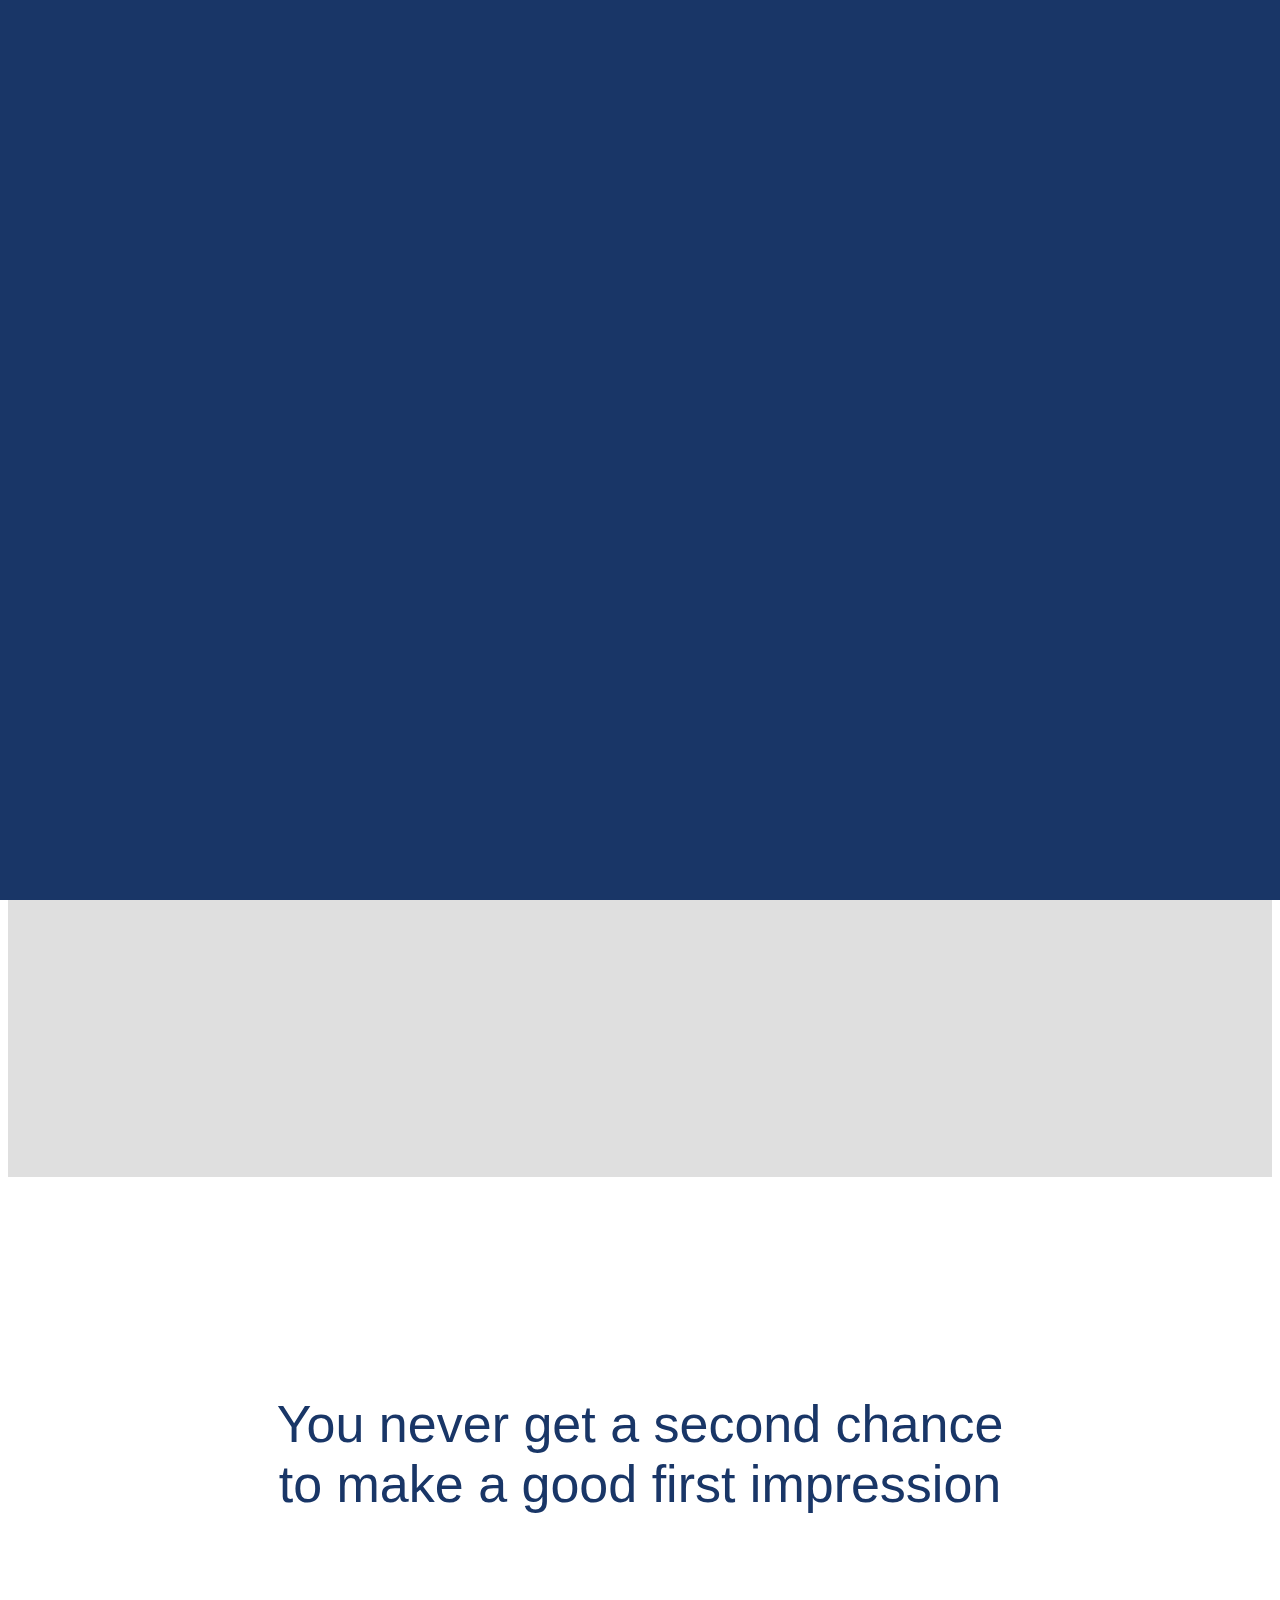
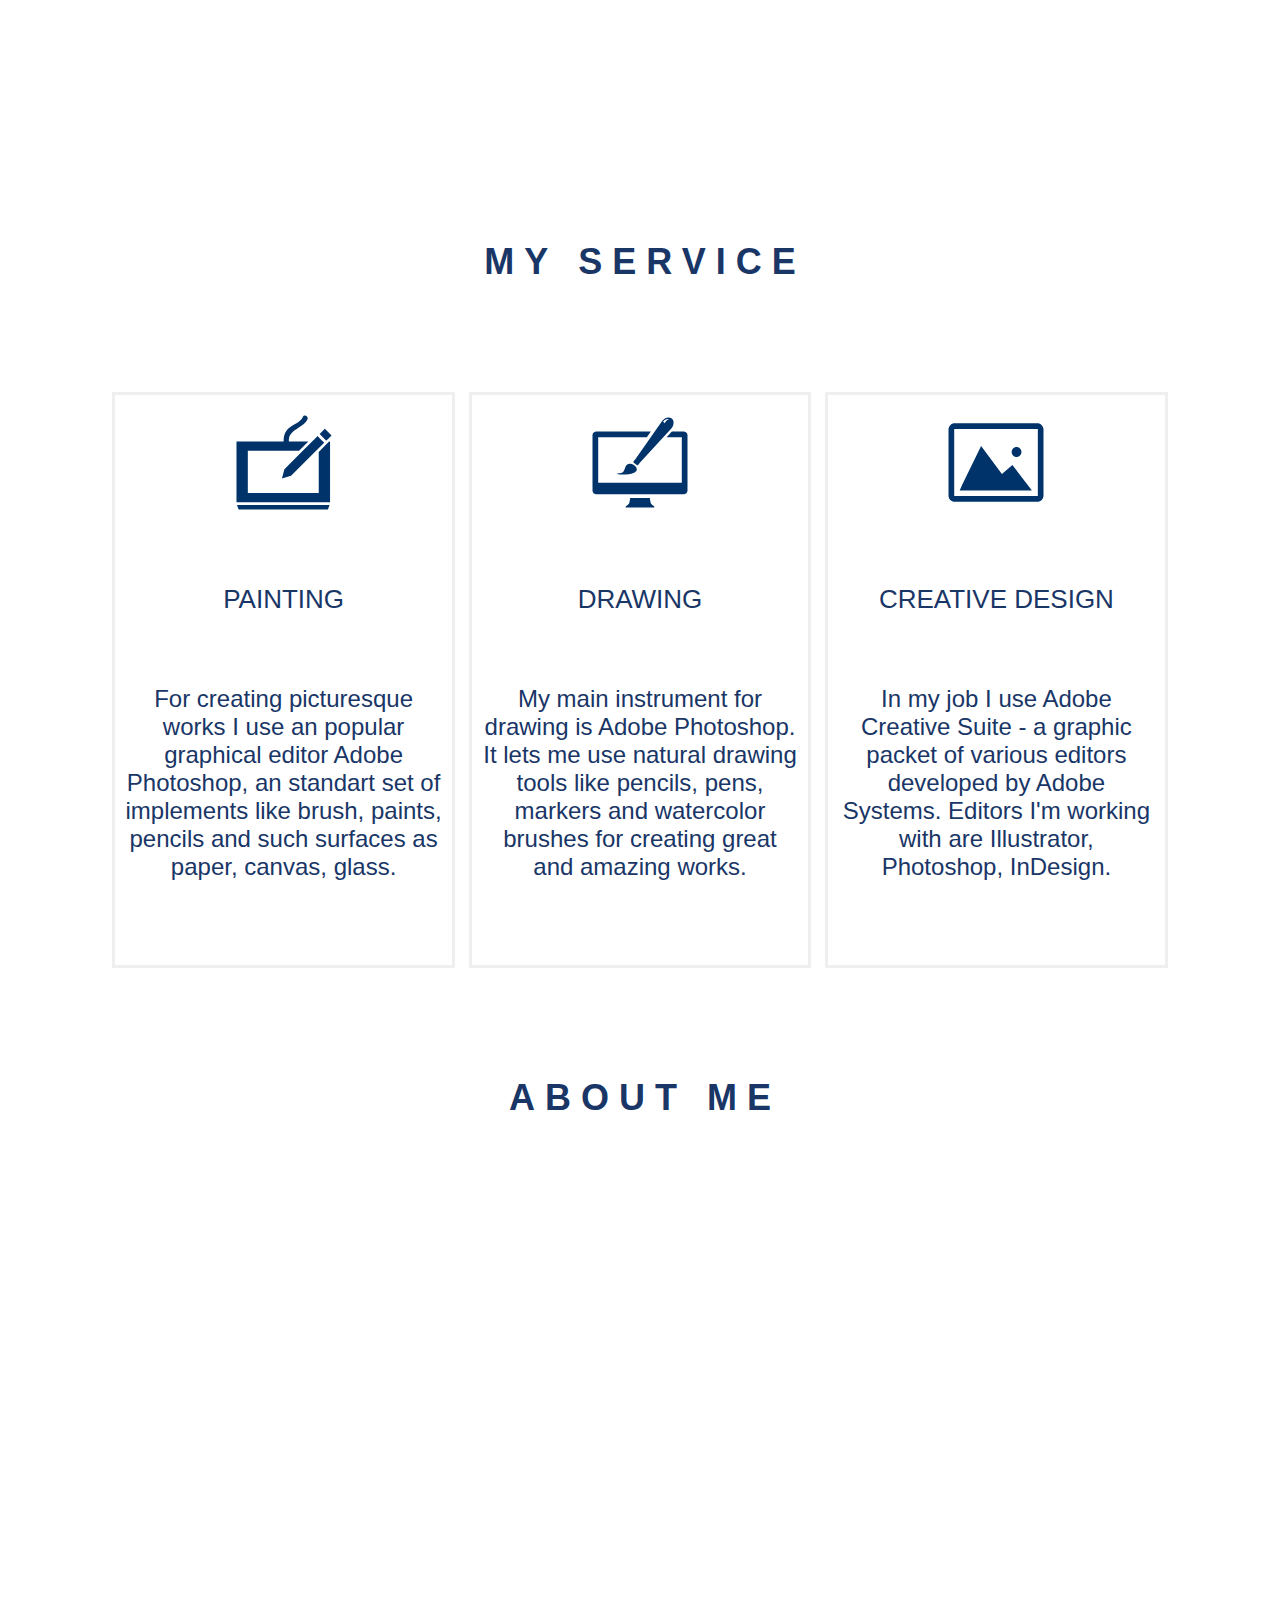
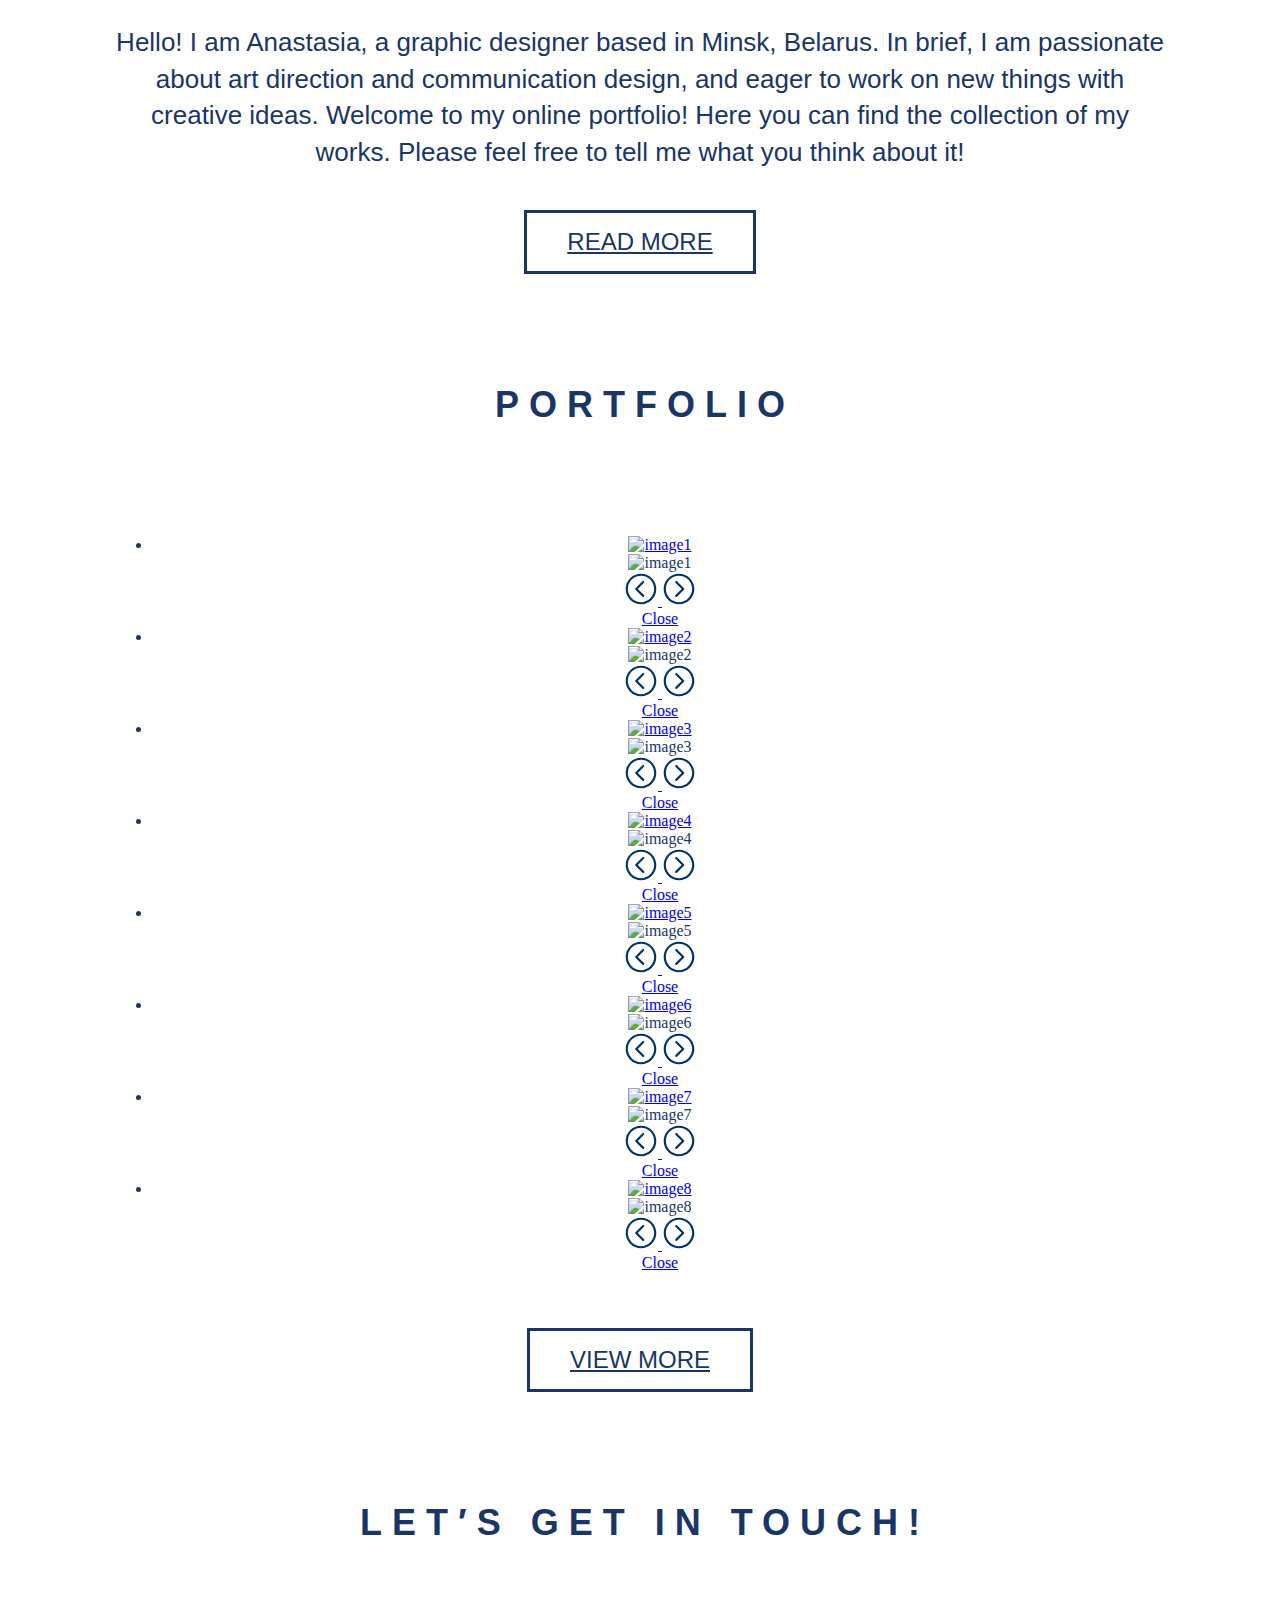
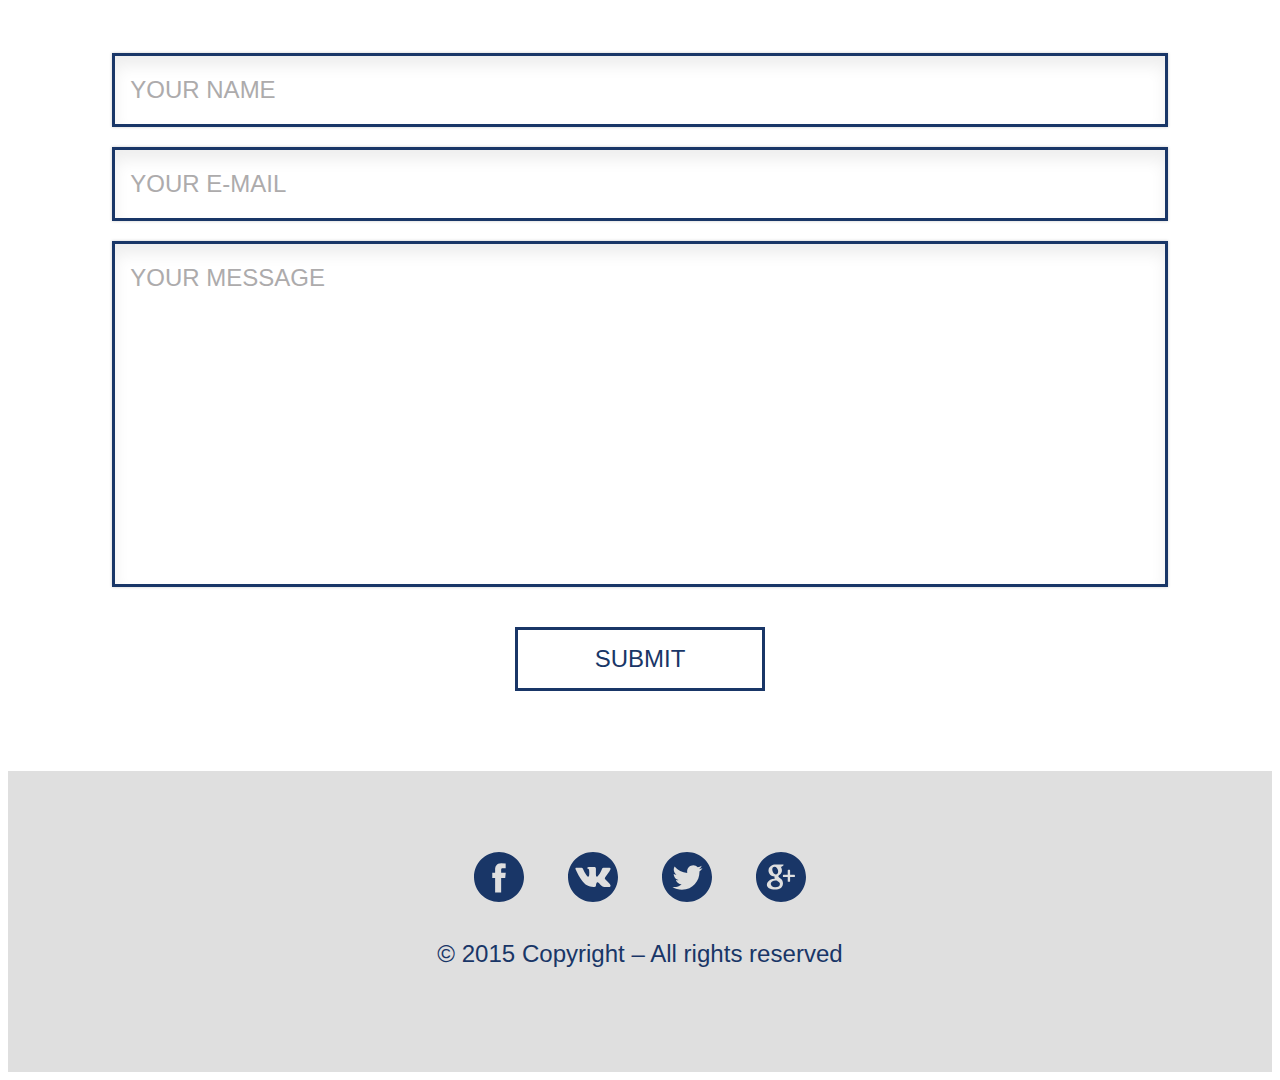
==== index.html @ 8aff6432 "Last changes" ====
<!DOCTYPE html>
<html class="no-js" lang="en">
<head>
	<title>Nastyrtia</title>
	<meta charset = "utf-8">
	<meta name="viewport" content="width=device-width, height=device-height, target-densitydpi=device-dpi, initial-scale=1">
	<meta name="HandheldFriendly" content="True">
	<meta name="format-detection" content="telephone=no" >
	<meta name="format-detection" content="address=no" >
    <meta http-equiv="X-UA-Compatible" content="IE=edge">

	<link href="css/reset.css" rel="stylesheet" >
	<link href="css/style_common.css" rel="stylesheet" >
    <link href="css/style_portfolio.css" rel="stylesheet" >
    <link href="css/style_content.css" rel="stylesheet" >

    <script src="js/jquery-1.11.3.min.js"></script>
    <script src="js/fixed-menu.js"></script>

    <style>
    @-moz-document url-prefix()
    {
        .container{
            width:95%;
        }
    }
  </style>  
</head>
<body>
<nav id="slide-menu">
    <div>
        <ul>
            <li class="icon-close">
                <svg version="1.1" xmlns="http://www.w3.org/2000/svg" xmlns:xlink="http://www.w3.org/1999/xlink" x="0px" y="0px"
                width="30px" height="30px" viewBox="0 0 612 612" style="enable-background:new 0 0 612 612;" xml:space="preserve">
                <style>
                    #close-svg {
                        fill: #193667;
                    }
                </style>
                <polygon id="close-svg" points="612,36.004 576.521,0.603 306,270.608 35.478,0.603 0,36.004 270.522,306.011 0,575.997 35.478,611.397 
                    306,341.411 576.521,611.397 612,575.997 341.459,306.011             "/>
                </svg>
            </li>
            <li>
                <a href="index.html" title="Home"><span class="number">01</span><span>HOME</span></a>
            </li>
            <li>
                <a href="about.html" title="About"><span class="number">02</span><span>ABOUT</span></a>
            </li>
            <li>
                <a href="2D.html#2d" title="Portfolio"><span class="number">03</span><span>PORTFOLIO</span></a>
            </li>
            <li>
                <a href="contact.html" title="Contact"><span class="number">04</span><span>CONTACTS</span></a>
            </li>
        </ul>
    </div>
</nav>
<div class="wrapper">
    <header class="main-header">
        <div class="container">
            <div class="menu-trigger">
                <svg version="1.1" xmlns="http://www.w3.org/2000/svg" xmlns:xlink="http://www.w3.org/1999/xlink" x="0px" y="0px"
                width="42px" height="30px" viewBox="0 0 459 459" style="enable-background:new 0 0 459 459;" xml:space="preserve">
                <style>
                    #menu-trigger {
                        fill: #193667;
                        -moz-transition: fill 0.3s ease;
                        -o-transition: fill 0.3s ease;
                        -webkit-transition: fill 0.3s ease;
                        transition: fill 0.3s ease;
                    }
                </style>
                <path id="menu-trigger" d="M0,382.5h459v-51H0V382.5z M0,255h459v-51H0V255z M0,76.5v51h459v-51H0z"/>
                </svg>
            </div>
            <p class="logo-size" title="Main Page">Nastyrtia</p>
            <nav class="clearfix">
                <ul class="menu clearfix">
                    <li><a href="index.html" title="Home">HOME</a></li>
                    <li><a href="about.html" title="About">ABOUT</a></li>
                    <li><a href="2D.html#2d" title="Portfolio">PORTFOLIO</a></li>
                    <li><a href="contact.html" title="Contact">CONTACTS</a></li>
                </ul>
            </nav>  
        </div> 
    </header> 

    <section>
        <div class="title">
            <div class="container">
                <h1>Welcome to Portfolio</h1>
                <p class="logo-text-size">I'm Anastasia, professional designer and painter</p>
            </div>
        </div>
    </section>

    <section class="note">
      <div class="container">
        <p>You never get a second chance<br>to make a good first impression</p>
      </div>
    </section>

    <section class="good-at">
       <div class="container">
			<div class="line-title">
                <h2 class="name-title">&nbsp;MY&nbsp;SERVICE&nbsp;</h2>
			</div>
            <div class="skills">
                <div>
                   <svg version="1.1" xmlns="http://www.w3.org/2000/svg" xmlns:xlink="http://www.w3.org/1999/xlink" x="0px" y="0px"
                     width="100px" height="95px" viewBox="0 0 550.002 550.001" style="enable-background:new 0 0 550.002 550.001;"
                     xml:space="preserve">
                        <polygon points="538.561,520.765 3.06,520.765 12.24,546.776 529.381,546.776         "/>
                        <path d="M0,505.465h541.619V153.566h-5.324l-5.461,5.462l-10.82,10.82l0,0l-1.48,1.481l-42.432,42.43v237.856H65.518V207.413
                            h296.658l53.846-53.847H303.543c-0.344-2.647-0.496-5.181-0.545-7.65c-0.049-2.65,0.09-5.187,0.355-7.65
                            c5.816-53.657,83.859-64.499,107.23-111.788c8.713-17.625-17.678-33.137-26.422-15.444c-15.605,31.576-54.566,42.479-80.24,64.153
                            c-18.871,15.934-28.908,39.122-30.731,63.079c-0.193,2.546-0.288,5.095-0.294,7.65c-0.009,2.552,0.067,5.104,0.245,7.65H0V505.465
                            z"/>
                        <polygon points="262.817,366.909 315.945,352.279 460.812,207.413 507.715,160.509 500.77,153.566 493.119,145.916 
                            485.469,138.266 469.215,122.011 452.959,138.266 445.311,145.916 437.66,153.566 383.812,207.413 277.447,313.781      "/>
                        <polygon points="511.5,79.725 481.516,109.71 510.068,138.266 517.719,145.916 520.014,148.211 522.309,145.916 529.959,138.266 
                            550.002,118.226         "/>
                    </svg>
                    <h4 class="skill-name">Painting</h4>
                    <p class="skill-desc">For creating picturesque works I use an popular graphical editor Adobe Photoshop, an standart set of implements like brush, paints, pencils and such surfaces as paper, canvas, glass.</p>
                </div>
               <div>
                    <svg version="1.1" xmlns="http://www.w3.org/2000/svg" xmlns:xlink="http://www.w3.org/1999/xlink" x="0px" y="0px"
                         width="100px" height="95px" viewBox="0 0 100 100" style="enable-background:new 0 0 100 100;" xml:space="preserve">
                        <path d="M62.924,94.729c-1.732-1.274-1.918-3.188-1.918-3.188l-0.65-4.155H39.642l-0.652,4.152c0,0-0.181,1.916-1.914,3.19
                            c-1.732,1.274-3.099,2.368-1.732,2.554c1.317,0.178,13.74,0.016,14.656,0c0.918,0.016,13.338,0.178,14.654,0
                            C66.02,97.098,64.652,96.006,62.924,94.729z"/>
                        <path d="M26.666,61.538c5.534-0.043,6.223-1.377,8.027-6.933c3.327-8.768,18.309,2.296,9.024,6.136
                                C34.432,64.583,21.132,61.581,26.666,61.538z"/>
                        <path d="M83.41,3.756c-2.688-2.164-7.135-1.098-9.938,2.38L45.082,46.472c-2.803,3.477-2.789,2.813-0.104,4.975
                                c2.685,2.164,2.038,2.319,4.841-1.158l33.376-36.317C85.998,10.492,86.096,5.919,83.41,3.756z M76.109,8.584
                                c0,0-0.416-0.483-1.799-1.589c2.074-3.387,6.15-2.766,6.15-2.766C76.596,6.511,76.109,8.584,76.109,8.584z"/>
                        <path d="M96,17.386H83.516l-5.515,6h16v48h-88v-48h51.19l4.227-6H4c-2.209,0-4,1.791-4,4v58c0,2.209,1.791,4,4,4h92
                            c2.209,0,4-1.791,4-4v-58C100,19.177,98.209,17.386,96,17.386z"/>
                    </svg>
                    <h4 class="skill-name">Drawing</h4>
                    <p class="skill-desc">My main instrument for drawing is Adobe Photoshop. It lets me use natural drawing tools like pencils, pens, markers and watercolor brushes for creating great and amazing works.<p>
               </div>
               <div>
                    <svg version="1.1" xmlns="http://www.w3.org/2000/svg" xmlns:xlink="http://www.w3.org/1999/xlink" x="0px" y="0px"
                     width="100px" height="95px" viewBox="0 0 612 612" style="enable-background:new 0 0 612 612;" xml:space="preserve">
                        <path d="M600.388,65.515c-7.707-7.883-16.913-11.945-28.193-11.945H40.138c-11.28,0-20.819,4.062-28.533,11.945
                                C4.062,73.221,0,82.76,0,93.708v424.584c0,10.948,3.892,20.649,11.605,28.526c7.551,7.713,17.252,11.612,28.533,11.612h532.056
                                c11.28,0,20.649-3.899,28.193-11.612C608.101,538.941,612,529.24,612,518.292V93.708C612,82.76,607.938,73.221,600.388,65.515z
                                 M575.514,518.292c0,2.321-0.998,3.319-3.319,3.319H40.138c-2.328,0-3.319-0.998-3.319-3.319V93.708
                                c0-2.321,0.991-3.319,3.319-3.319h532.056c2.321,0,3.319,0.998,3.319,3.319V518.292L575.514,518.292z"/>
                        <path d="M438.187,269.842c17.578,0,31.844-14.592,31.844-32.177c0-16.913-14.266-31.179-31.844-31.179
                                c-16.92,0-31.18,14.266-31.18,31.179C407.007,255.25,421.267,269.842,438.187,269.842z"/>
                        <polygon points="344.309,380.3 209.968,199.855 88.23,448.964 71.982,485.79 537.363,485.79 411.649,321.926       "/>
                    </svg>
                    <h4 class="skill-name">creative design</h4>
                    <p class="skill-desc">In my job I use Adobe Creative Suite - a graphic packet of various editors developed by Adobe Systems. Editors I'm working with are Illustrator, Photoshop, InDesign.<p>
               </div>
            </div>
        </div>
    </section>

    <section class="about-me">
        <div class="container">
						<div class="line-title">
            	           <h2 class="name-title">&nbsp;ABOUT&nbsp;ME&nbsp;</h2>
						</div>
            <div class="circle-image"></div>
            <p>
                Hello! I am Anastasia, a graphic designer based in Minsk, Belarus. In brief, I am passionate about art direction and communication design, and eager to work on new things with creative ideas. Welcome to my online portfolio! Here you can find the collection of my works. Please feel free to tell me what you think about it! 
            </p>
           <a href="about.html" title="Read More" class="btn">READ MORE</a>
        </div>
    </section>

    <section class="portfolio" id="page">
        <div class="container">
					<div class="line-title">
                        <h2 class="name-title">Portfolio</h2>
					</div>
        <section>
                <ul class="lb-album">
                    <li>
                        <a href="#image-1" title="image1">
                            <img src="img/portfolio/drawing/thumb/1.jpg" alt="image1" title="image1">
                            <span></span>
                        </a>
                        <div class="lb-overlay" id="image-1">
                            <img src="img/superbox/drawing/full/1.jpg" alt="image1" title="image1" />
                            <div>
                                <a href="#image-8" title="Prev" class="lb-prev">   
                                    <svg xmlns="http://www.w3.org/2000/svg" xmlns:xlink="http://www.w3.org/1999/xlink" version="1.1" viewBox="0 0 129 129" enable-background="new 0 0 129 129" width="34px" height="34px">
                                        <path d="m64.5,122.6c32,0 58.1-26 58.1-58.1s-26-58-58.1-58-58,26-58,58 26,58.1 58,58.1zm0-108c27.5,5.32907e-15 49.9,22.4 49.9,49.9s-22.4,49.9-49.9,49.9-49.9-22.4-49.9-49.9 22.4-49.9 49.9-49.9z" fill="#003369"/>
                                        <path d="m70,93.5c0.8,0.8 1.8,1.2 2.9,1.2 1,0 2.1-0.4 2.9-1.2 1.6-1.6 1.6-4.2 0-5.8l-23.5-23.5 23.5-23.5c1.6-1.6 1.6-4.2 0-5.8s-4.2-1.6-5.8,0l-26.4,26.4c-0.8,0.8-1.2,1.8-1.2,2.9s0.4,2.1 1.2,2.9l26.4,26.4z" fill="#003369"/>
                                    </svg>
                                </a>
                                <a href="#image-2" title="Next" class="lb-next">                                  
                                    <svg xmlns="http://www.w3.org/2000/svg" xmlns:xlink="http://www.w3.org/1999/xlink" version="1.1" viewBox="0 0 129 129" enable-background="new 0 0 129 129" width="34px" height="34px">
                                        <path d="M64.5,122.6c32,0,58.1-26,58.1-58.1S96.5,6.4,64.5,6.4S6.4,32.5,6.4,64.5S32.5,122.6,64.5,122.6z M64.5,14.6    c27.5,0,49.9,22.4,49.9,49.9S92,114.4,64.5,114.4S14.6,92,14.6,64.5S37,14.6,64.5,14.6z" fill="#003369"/>
                                        <path d="m51.1,93.5c0.8,0.8 1.8,1.2 2.9,1.2 1,0 2.1-0.4 2.9-1.2l26.4-26.4c0.8-0.8 1.2-1.8 1.2-2.9 0-1.1-0.4-2.1-1.2-2.9l-26.4-26.4c-1.6-1.6-4.2-1.6-5.8,0-1.6,1.6-1.6,4.2 0,5.8l23.5,23.5-23.5,23.5c-1.6,1.6-1.6,4.2 0,5.8z" fill="#003369"/>
                                    </svg>
                                </a>
                            </div>
                            <a href="#page" title="Close" class="lb-close">Close</a>
                        </div>
                    </li>
                    <li>
                        <a href="#image-2" title="image2">
                            <img src="img/portfolio/2d/thumb/1.jpg" alt="image2" title="image2">
							<span></span>
                        </a>
                        <div class="lb-overlay" id="image-2">
                            <img src="img/superbox/2d/superbox-full/9.jpg" alt="image2" title="image2"/>
                            <div>
                                <a href="#image-1" title="Prev" class="lb-prev">
                                    <svg xmlns="http://www.w3.org/2000/svg" xmlns:xlink="http://www.w3.org/1999/xlink" version="1.1" viewBox="0 0 129 129" enable-background="new 0 0 129 129" width="34px" height="34px">
                                        <path d="m64.5,122.6c32,0 58.1-26 58.1-58.1s-26-58-58.1-58-58,26-58,58 26,58.1 58,58.1zm0-108c27.5,5.32907e-15 49.9,22.4 49.9,49.9s-22.4,49.9-49.9,49.9-49.9-22.4-49.9-49.9 22.4-49.9 49.9-49.9z" fill="#003369"/>
                                        <path d="m70,93.5c0.8,0.8 1.8,1.2 2.9,1.2 1,0 2.1-0.4 2.9-1.2 1.6-1.6 1.6-4.2 0-5.8l-23.5-23.5 23.5-23.5c1.6-1.6 1.6-4.2 0-5.8s-4.2-1.6-5.8,0l-26.4,26.4c-0.8,0.8-1.2,1.8-1.2,2.9s0.4,2.1 1.2,2.9l26.4,26.4z" fill="#003369"/>
                                    </svg>
                                </a>
                                <a href="#image-3" title="Next" class="lb-next">
                                    <svg xmlns="http://www.w3.org/2000/svg" xmlns:xlink="http://www.w3.org/1999/xlink" version="1.1" viewBox="0 0 129 129" enable-background="new 0 0 129 129" width="34px" height="34px">
                                        <path d="M64.5,122.6c32,0,58.1-26,58.1-58.1S96.5,6.4,64.5,6.4S6.4,32.5,6.4,64.5S32.5,122.6,64.5,122.6z M64.5,14.6    c27.5,0,49.9,22.4,49.9,49.9S92,114.4,64.5,114.4S14.6,92,14.6,64.5S37,14.6,64.5,14.6z" fill="#003369"/>
                                        <path d="m51.1,93.5c0.8,0.8 1.8,1.2 2.9,1.2 1,0 2.1-0.4 2.9-1.2l26.4-26.4c0.8-0.8 1.2-1.8 1.2-2.9 0-1.1-0.4-2.1-1.2-2.9l-26.4-26.4c-1.6-1.6-4.2-1.6-5.8,0-1.6,1.6-1.6,4.2 0,5.8l23.5,23.5-23.5,23.5c-1.6,1.6-1.6,4.2 0,5.8z" fill="#003369"/>
                                    </svg>
                                </a>
                            </div>
                            <a href="#page" title="Close" class="lb-close">Close</a>
                        </div>
                    </li>
                    <li>
                        <a href="#image-3" title="image3">
                            <img src="img/portfolio/drawing/thumb/2.jpg" alt="image3" title="image3">
							<span></span>
                        </a>
                        <div class="lb-overlay" id="image-3">
                            <img src="img/superbox/drawing/full/2.jpg" alt="image3" title="image3"/>
                            <div>
                                <a href="#image-2" title="Prev" class="lb-prev">
                                    <svg xmlns="http://www.w3.org/2000/svg" xmlns:xlink="http://www.w3.org/1999/xlink" version="1.1" viewBox="0 0 129 129" enable-background="new 0 0 129 129" width="34px" height="34px">
                                        <path d="m64.5,122.6c32,0 58.1-26 58.1-58.1s-26-58-58.1-58-58,26-58,58 26,58.1 58,58.1zm0-108c27.5,5.32907e-15 49.9,22.4 49.9,49.9s-22.4,49.9-49.9,49.9-49.9-22.4-49.9-49.9 22.4-49.9 49.9-49.9z" fill="#003369"/>
                                        <path d="m70,93.5c0.8,0.8 1.8,1.2 2.9,1.2 1,0 2.1-0.4 2.9-1.2 1.6-1.6 1.6-4.2 0-5.8l-23.5-23.5 23.5-23.5c1.6-1.6 1.6-4.2 0-5.8s-4.2-1.6-5.8,0l-26.4,26.4c-0.8,0.8-1.2,1.8-1.2,2.9s0.4,2.1 1.2,2.9l26.4,26.4z" fill="#003369"/>
                                    </svg>
                                </a>
                                <a href="#image-4" title="Next" class="lb-next">
                                    <svg xmlns="http://www.w3.org/2000/svg" xmlns:xlink="http://www.w3.org/1999/xlink" version="1.1" viewBox="0 0 129 129" enable-background="new 0 0 129 129" width="34px" height="34px">
                                        <path d="M64.5,122.6c32,0,58.1-26,58.1-58.1S96.5,6.4,64.5,6.4S6.4,32.5,6.4,64.5S32.5,122.6,64.5,122.6z M64.5,14.6    c27.5,0,49.9,22.4,49.9,49.9S92,114.4,64.5,114.4S14.6,92,14.6,64.5S37,14.6,64.5,14.6z" fill="#003369"/>
                                        <path d="m51.1,93.5c0.8,0.8 1.8,1.2 2.9,1.2 1,0 2.1-0.4 2.9-1.2l26.4-26.4c0.8-0.8 1.2-1.8 1.2-2.9 0-1.1-0.4-2.1-1.2-2.9l-26.4-26.4c-1.6-1.6-4.2-1.6-5.8,0-1.6,1.6-1.6,4.2 0,5.8l23.5,23.5-23.5,23.5c-1.6,1.6-1.6,4.2 0,5.8z" fill="#003369"/>
                                    </svg>
                                </a>
                            </div>
                            <a href="#page" title="Close" class="lb-close">Close</a>
                        </div>
                    </li>
                    <li>
                        <a href="#image-4" title="image4">
                            <img src="img/portfolio/3d/thumb/2.jpg" alt="image4" title="image4">
							<span></span>
                        </a>
                        <div class="lb-overlay" id="image-4">
                            <img src="img/superbox/3d/superbox-full/2.jpg" alt="image4" title="image4"/>
                            <div>
                                <a href="#image-3" title="Prev" class="lb-prev">
                                    <svg xmlns="http://www.w3.org/2000/svg" xmlns:xlink="http://www.w3.org/1999/xlink" version="1.1" viewBox="0 0 129 129" enable-background="new 0 0 129 129" width="34px" height="34px">
                                        <path d="m64.5,122.6c32,0 58.1-26 58.1-58.1s-26-58-58.1-58-58,26-58,58 26,58.1 58,58.1zm0-108c27.5,5.32907e-15 49.9,22.4 49.9,49.9s-22.4,49.9-49.9,49.9-49.9-22.4-49.9-49.9 22.4-49.9 49.9-49.9z" fill="#003369"/>
                                        <path d="m70,93.5c0.8,0.8 1.8,1.2 2.9,1.2 1,0 2.1-0.4 2.9-1.2 1.6-1.6 1.6-4.2 0-5.8l-23.5-23.5 23.5-23.5c1.6-1.6 1.6-4.2 0-5.8s-4.2-1.6-5.8,0l-26.4,26.4c-0.8,0.8-1.2,1.8-1.2,2.9s0.4,2.1 1.2,2.9l26.4,26.4z" fill="#003369"/>
                                    </svg>
                                </a>
                                <a href="#image-5" title="Next" class="lb-next">
                                    <svg xmlns="http://www.w3.org/2000/svg" xmlns:xlink="http://www.w3.org/1999/xlink" version="1.1" viewBox="0 0 129 129" enable-background="new 0 0 129 129" width="34px" height="34px">
                                        <path d="M64.5,122.6c32,0,58.1-26,58.1-58.1S96.5,6.4,64.5,6.4S6.4,32.5,6.4,64.5S32.5,122.6,64.5,122.6z M64.5,14.6    c27.5,0,49.9,22.4,49.9,49.9S92,114.4,64.5,114.4S14.6,92,14.6,64.5S37,14.6,64.5,14.6z" fill="#003369"/>
                                        <path d="m51.1,93.5c0.8,0.8 1.8,1.2 2.9,1.2 1,0 2.1-0.4 2.9-1.2l26.4-26.4c0.8-0.8 1.2-1.8 1.2-2.9 0-1.1-0.4-2.1-1.2-2.9l-26.4-26.4c-1.6-1.6-4.2-1.6-5.8,0-1.6,1.6-1.6,4.2 0,5.8l23.5,23.5-23.5,23.5c-1.6,1.6-1.6,4.2 0,5.8z" fill="#003369"/>
                                    </svg>
                                </a>
                            </div>
                            <a href="#page" title="Close" class="lb-close">Close</a>
                        </div>
                    </li>
                    <li>
                        <a href="#image-5" title="image5">
                            <img src="img/portfolio/drawing/thumb/3.jpg" alt="image5" title="image5">
							<span></span>
                        </a>
                        <div class="lb-overlay" id="image-5">
                            <img src="img/superbox/drawing/full/3.jpg" alt="image5" title="image5"/>
                            <div>
                                <a href="#image-4" title="Prev" class="lb-prev">
                                    <svg xmlns="http://www.w3.org/2000/svg" xmlns:xlink="http://www.w3.org/1999/xlink" version="1.1" viewBox="0 0 129 129" enable-background="new 0 0 129 129" width="34px" height="34px">
                                        <path d="m64.5,122.6c32,0 58.1-26 58.1-58.1s-26-58-58.1-58-58,26-58,58 26,58.1 58,58.1zm0-108c27.5,5.32907e-15 49.9,22.4 49.9,49.9s-22.4,49.9-49.9,49.9-49.9-22.4-49.9-49.9 22.4-49.9 49.9-49.9z" fill="#003369"/>
                                        <path d="m70,93.5c0.8,0.8 1.8,1.2 2.9,1.2 1,0 2.1-0.4 2.9-1.2 1.6-1.6 1.6-4.2 0-5.8l-23.5-23.5 23.5-23.5c1.6-1.6 1.6-4.2 0-5.8s-4.2-1.6-5.8,0l-26.4,26.4c-0.8,0.8-1.2,1.8-1.2,2.9s0.4,2.1 1.2,2.9l26.4,26.4z" fill="#003369"/>
                                    </svg>
                                </a>
                                <a href="#image-6" title="Next" class="lb-next">
                                    <svg xmlns="http://www.w3.org/2000/svg" xmlns:xlink="http://www.w3.org/1999/xlink" version="1.1" viewBox="0 0 129 129" enable-background="new 0 0 129 129" width="34px" height="34px">
                                        <path d="M64.5,122.6c32,0,58.1-26,58.1-58.1S96.5,6.4,64.5,6.4S6.4,32.5,6.4,64.5S32.5,122.6,64.5,122.6z M64.5,14.6    c27.5,0,49.9,22.4,49.9,49.9S92,114.4,64.5,114.4S14.6,92,14.6,64.5S37,14.6,64.5,14.6z" fill="#003369"/>
                                        <path d="m51.1,93.5c0.8,0.8 1.8,1.2 2.9,1.2 1,0 2.1-0.4 2.9-1.2l26.4-26.4c0.8-0.8 1.2-1.8 1.2-2.9 0-1.1-0.4-2.1-1.2-2.9l-26.4-26.4c-1.6-1.6-4.2-1.6-5.8,0-1.6,1.6-1.6,4.2 0,5.8l23.5,23.5-23.5,23.5c-1.6,1.6-1.6,4.2 0,5.8z" fill="#003369"/>
                                    </svg>
                                </a>
                            </div>
                            <a href="#page" title="Close" class="lb-close">Close</a>
                        </div>
                    </li>
                    <li>
                        <a href="#image-6" title="image6">
                            <img src="img/portfolio/3d/thumb/1.jpg" alt="image6" title="image6">
							<span></span>
                        </a>
                        <div class="lb-overlay" id="image-6">
                            <img src="img/superbox/3d/superbox-full/1.jpg" alt="image6" title="image6" />
                            <div>
                                <a href="#image-5" title="Prev" class="lb-prev">
                                    <svg xmlns="http://www.w3.org/2000/svg" xmlns:xlink="http://www.w3.org/1999/xlink" version="1.1" viewBox="0 0 129 129" enable-background="new 0 0 129 129" width="34px" height="34px">
                                        <path d="m64.5,122.6c32,0 58.1-26 58.1-58.1s-26-58-58.1-58-58,26-58,58 26,58.1 58,58.1zm0-108c27.5,5.32907e-15 49.9,22.4 49.9,49.9s-22.4,49.9-49.9,49.9-49.9-22.4-49.9-49.9 22.4-49.9 49.9-49.9z" fill="#003369"/>
                                        <path d="m70,93.5c0.8,0.8 1.8,1.2 2.9,1.2 1,0 2.1-0.4 2.9-1.2 1.6-1.6 1.6-4.2 0-5.8l-23.5-23.5 23.5-23.5c1.6-1.6 1.6-4.2 0-5.8s-4.2-1.6-5.8,0l-26.4,26.4c-0.8,0.8-1.2,1.8-1.2,2.9s0.4,2.1 1.2,2.9l26.4,26.4z" fill="#003369"/>
                                    </svg>
                                </a>
                                <a href="#image-7" title="Next" class="lb-next">
                                    <svg xmlns="http://www.w3.org/2000/svg" xmlns:xlink="http://www.w3.org/1999/xlink" version="1.1" viewBox="0 0 129 129" enable-background="new 0 0 129 129" width="34px" height="34px">
                                        <path d="M64.5,122.6c32,0,58.1-26,58.1-58.1S96.5,6.4,64.5,6.4S6.4,32.5,6.4,64.5S32.5,122.6,64.5,122.6z M64.5,14.6    c27.5,0,49.9,22.4,49.9,49.9S92,114.4,64.5,114.4S14.6,92,14.6,64.5S37,14.6,64.5,14.6z" fill="#003369"/>
                                        <path d="m51.1,93.5c0.8,0.8 1.8,1.2 2.9,1.2 1,0 2.1-0.4 2.9-1.2l26.4-26.4c0.8-0.8 1.2-1.8 1.2-2.9 0-1.1-0.4-2.1-1.2-2.9l-26.4-26.4c-1.6-1.6-4.2-1.6-5.8,0-1.6,1.6-1.6,4.2 0,5.8l23.5,23.5-23.5,23.5c-1.6,1.6-1.6,4.2 0,5.8z" fill="#003369"/>
                                    </svg>
                                </a>
                            </div>
                            <a href="#page" title="Close" class="lb-close">Close</a>
                        </div>
                    </li>
                    <li>
                        <a href="#image-7" title="image7">
                            <img src="img/portfolio/2d/thumb/2.jpg" alt="image7" title="image7">
						    <span></span>
                        </a>
                        <div class="lb-overlay" id="image-7">
                            <img src="img/superbox/2d/superbox-full/8.jpg" alt="image7" title="image7"/>
                            <div>
                                <a href="#image-6" title="Prev" class="lb-prev">
                                    <svg xmlns="http://www.w3.org/2000/svg" xmlns:xlink="http://www.w3.org/1999/xlink" version="1.1" viewBox="0 0 129 129" enable-background="new 0 0 129 129" width="34px" height="34px">
                                        <path d="m64.5,122.6c32,0 58.1-26 58.1-58.1s-26-58-58.1-58-58,26-58,58 26,58.1 58,58.1zm0-108c27.5,5.32907e-15 49.9,22.4 49.9,49.9s-22.4,49.9-49.9,49.9-49.9-22.4-49.9-49.9 22.4-49.9 49.9-49.9z" fill="#003369"/>
                                        <path d="m70,93.5c0.8,0.8 1.8,1.2 2.9,1.2 1,0 2.1-0.4 2.9-1.2 1.6-1.6 1.6-4.2 0-5.8l-23.5-23.5 23.5-23.5c1.6-1.6 1.6-4.2 0-5.8s-4.2-1.6-5.8,0l-26.4,26.4c-0.8,0.8-1.2,1.8-1.2,2.9s0.4,2.1 1.2,2.9l26.4,26.4z" fill="#003369"/>
                                    </svg>
                                </a>
                                <a href="#image-8" title="Next" class="lb-next">
                                    <svg xmlns="http://www.w3.org/2000/svg" xmlns:xlink="http://www.w3.org/1999/xlink" version="1.1" viewBox="0 0 129 129" enable-background="new 0 0 129 129" width="34px" height="34px">
                                        <path d="M64.5,122.6c32,0,58.1-26,58.1-58.1S96.5,6.4,64.5,6.4S6.4,32.5,6.4,64.5S32.5,122.6,64.5,122.6z M64.5,14.6    c27.5,0,49.9,22.4,49.9,49.9S92,114.4,64.5,114.4S14.6,92,14.6,64.5S37,14.6,64.5,14.6z" fill="#003369"/>
                                        <path d="m51.1,93.5c0.8,0.8 1.8,1.2 2.9,1.2 1,0 2.1-0.4 2.9-1.2l26.4-26.4c0.8-0.8 1.2-1.8 1.2-2.9 0-1.1-0.4-2.1-1.2-2.9l-26.4-26.4c-1.6-1.6-4.2-1.6-5.8,0-1.6,1.6-1.6,4.2 0,5.8l23.5,23.5-23.5,23.5c-1.6,1.6-1.6,4.2 0,5.8z" fill="#003369"/>
                                    </svg>
                                </a>
                            </div>
                            <a href="#page" title="Close" class="lb-close">Close</a>
                        </div>
                    </li>
                    <li>
                        <a href="#image-8" title="image8">
                            <img src="img/portfolio/drawing/thumb/4.jpg" alt="image8" title="image8">
                            <span></span>
                        </a>
                        <div class="lb-overlay" id="image-8">
                            <img src="img/superbox/drawing/full/5.jpg" alt="image8" title="image8"/>
                            <div>
                                <a href="#image-7" title="Prev" class="lb-prev">
                                    <svg xmlns="http://www.w3.org/2000/svg" xmlns:xlink="http://www.w3.org/1999/xlink" version="1.1" viewBox="0 0 129 129" enable-background="new 0 0 129 129" width="34px" height="34px">
                                        <path d="m64.5,122.6c32,0 58.1-26 58.1-58.1s-26-58-58.1-58-58,26-58,58 26,58.1 58,58.1zm0-108c27.5,5.32907e-15 49.9,22.4 49.9,49.9s-22.4,49.9-49.9,49.9-49.9-22.4-49.9-49.9 22.4-49.9 49.9-49.9z" fill="#003369"/>
                                        <path d="m70,93.5c0.8,0.8 1.8,1.2 2.9,1.2 1,0 2.1-0.4 2.9-1.2 1.6-1.6 1.6-4.2 0-5.8l-23.5-23.5 23.5-23.5c1.6-1.6 1.6-4.2 0-5.8s-4.2-1.6-5.8,0l-26.4,26.4c-0.8,0.8-1.2,1.8-1.2,2.9s0.4,2.1 1.2,2.9l26.4,26.4z" fill="#003369"/>
                                    </svg>
                                </a>
                                <a href="#image-1" title="Next" class="lb-next">
                                    <svg xmlns="http://www.w3.org/2000/svg" xmlns:xlink="http://www.w3.org/1999/xlink" version="1.1" viewBox="0 0 129 129" enable-background="new 0 0 129 129" width="34px" height="34px">
                                        <path d="M64.5,122.6c32,0,58.1-26,58.1-58.1S96.5,6.4,64.5,6.4S6.4,32.5,6.4,64.5S32.5,122.6,64.5,122.6z M64.5,14.6    c27.5,0,49.9,22.4,49.9,49.9S92,114.4,64.5,114.4S14.6,92,14.6,64.5S37,14.6,64.5,14.6z" fill="#003369"/>
                                        <path d="m51.1,93.5c0.8,0.8 1.8,1.2 2.9,1.2 1,0 2.1-0.4 2.9-1.2l26.4-26.4c0.8-0.8 1.2-1.8 1.2-2.9 0-1.1-0.4-2.1-1.2-2.9l-26.4-26.4c-1.6-1.6-4.2-1.6-5.8,0-1.6,1.6-1.6,4.2 0,5.8l23.5,23.5-23.5,23.5c-1.6,1.6-1.6,4.2 0,5.8z" fill="#003369"/>
                                    </svg>
                                </a>
                            </div>
                            <a href="#page" title="Close" class="lb-close">Close</a>
                        </div>
                    </li>
                </ul>
        </section>

        <a href="2D.html#2d" title="View More" class="btn">VIEW MORE</a>
    </div>
    </section>

    <section class="contacts first-form">
        <div class="container">
            <div class="line-title">
                <h2 class="name-title">let&prime;s get in touch!</h2>
            </div> 
            <form action="action.php" method="post" class="main-form clearfix">
                <div class="name-wrapper leftside">
                    <input type="text" name="name" placeholder="YOUR NAME" maxlength="20" class="form-name">
                </div>
                <div class="mail-wrapper rightside">
                    <input type="text" name="mail" placeholder="YOUR E-MAIL" maxlength="25" class="form-mail">
                </div>
                <div class="textarea-wrapper">
                    <textarea class="form-text" name="message" placeholder="YOUR MESSAGE"></textarea>
                </div>
                <input type="submit" name="apply" value="SUBMIT" class="submit">
            </form>
        </div>
    </section>

    <footer>
        <div class="container">
            <div class="links clearfix">
                <a class="facebook hover" href="#" title="Facebook">                   
                    <svg xmlns="http://www.w3.org/2000/svg" xmlns:xlink="http://www.w3.org/1999/xlink" version="1.1" x="0px" y="0px" width="50px" height="50px" viewBox="0 0 49.652 49.652" style="enable-background:new 0 0 49.652 49.652;" xml:space="preserve">
                        <path d="M24.826,0C11.137,0,0,11.137,0,24.826c0,13.688,11.137,24.826,24.826,24.826c13.688,0,24.826-11.138,24.826-24.826    C49.652,11.137,38.516,0,24.826,0z M31,25.7h-4.039c0,6.453,0,14.396,0,14.396h-5.985c0,0,0-7.866,0-14.396h-2.845v-5.088h2.845    v-3.291c0-2.357,1.12-6.04,6.04-6.04l4.435,0.017v4.939c0,0-2.695,0-3.219,0c-0.524,0-1.269,0.262-1.269,1.386v2.99h4.56L31,25.7z"/>
                    </svg>
                </a>
                <a class="vk hover" href="#" title="Vkontakte">                 
                    <svg xmlns="http://www.w3.org/2000/svg" xmlns:xlink="http://www.w3.org/1999/xlink" version="1.1" x="0px" y="0px" width="50px" height="50px" viewBox="0 0 97.75 97.75" style="enable-background:new 0 0 97.75 97.75;" xml:space="preserve">
                        <path d="M48.875,0C21.883,0,0,21.882,0,48.875S21.883,97.75,48.875,97.75S97.75,75.868,97.75,48.875S75.867,0,48.875,0z    M73.667,54.161c2.278,2.225,4.688,4.319,6.733,6.774c0.906,1.086,1.76,2.209,2.41,3.472c0.928,1.801,0.09,3.776-1.522,3.883   l-10.013-0.002c-2.586,0.214-4.644-0.829-6.379-2.597c-1.385-1.409-2.67-2.914-4.004-4.371c-0.545-0.598-1.119-1.161-1.803-1.604   c-1.365-0.888-2.551-0.616-3.333,0.81c-0.797,1.451-0.979,3.059-1.055,4.674c-0.109,2.361-0.821,2.978-3.19,3.089   c-5.062,0.237-9.865-0.531-14.329-3.083c-3.938-2.251-6.986-5.428-9.642-9.025c-5.172-7.012-9.133-14.708-12.692-22.625   c-0.801-1.783-0.215-2.737,1.752-2.774c3.268-0.063,6.536-0.055,9.804-0.003c1.33,0.021,2.21,0.782,2.721,2.037   c1.766,4.345,3.931,8.479,6.644,12.313c0.723,1.021,1.461,2.039,2.512,2.76c1.16,0.796,2.044,0.533,2.591-0.762   c0.35-0.823,0.501-1.703,0.577-2.585c0.26-3.021,0.291-6.041-0.159-9.05c-0.28-1.883-1.339-3.099-3.216-3.455   c-0.956-0.181-0.816-0.535-0.351-1.081c0.807-0.944,1.563-1.528,3.074-1.528l11.313-0.002c1.783,0.35,2.183,1.15,2.425,2.946   l0.01,12.572c-0.021,0.695,0.349,2.755,1.597,3.21c1,0.33,1.66-0.472,2.258-1.105c2.713-2.879,4.646-6.277,6.377-9.794   c0.764-1.551,1.423-3.156,2.063-4.764c0.476-1.189,1.216-1.774,2.558-1.754l10.894,0.013c0.321,0,0.647,0.003,0.965,0.058   c1.836,0.314,2.339,1.104,1.771,2.895c-0.894,2.814-2.631,5.158-4.329,7.508c-1.82,2.516-3.761,4.944-5.563,7.471   C71.48,50.992,71.611,52.155,73.667,54.161z"/>
                    </svg>
                </a>
                <a class="twitter hover" href="#" title="Twitter">
                    <svg xmlns="http://www.w3.org/2000/svg" xmlns:xlink="http://www.w3.org/1999/xlink" version="1.1" x="0px" y="0px" viewBox="0 0 486.392 486.392" style="enable-background:new 0 0 486.392 486.392;" xml:space="preserve" width="50px" height="50px">
                        <path d="M243.196,0C108.891,0,0,108.891,0,243.196s108.891,243.196,243.196,243.196    s243.196-108.891,243.196-243.196C486.392,108.861,377.501,0,243.196,0z M364.186,188.598l0.182,7.752    c0,79.16-60.221,170.359-170.359,170.359c-33.804,0-65.268-9.91-91.776-26.904c4.682,0.547,9.454,0.851,14.288,0.851    c28.059,0,53.868-9.576,74.357-25.627c-26.204-0.486-48.305-17.814-55.935-41.586c3.678,0.699,7.387,1.034,11.278,1.034    c5.472,0,10.761-0.699,15.777-2.067c-27.39-5.533-48.031-29.7-48.031-58.701v-0.76c8.086,4.499,17.297,7.174,27.116,7.509    c-16.051-10.731-26.63-29.062-26.63-49.825c0-10.974,2.949-21.249,8.086-30.095c29.518,36.236,73.658,60.069,123.422,62.562    c-1.034-4.378-1.55-8.968-1.55-13.649c0-33.044,26.812-59.857,59.887-59.857c17.206,0,32.771,7.265,43.714,18.908    c13.619-2.706,26.448-7.691,38.03-14.531c-4.469,13.984-13.953,25.718-26.326,33.135c12.069-1.429,23.651-4.682,34.382-9.424    C386.073,169.659,375.889,180.208,364.186,188.598z"/>
                    </svg>
                </a>
                <a class="google-plus hover" href="#" title="Google+">
                    <svg xmlns="http://www.w3.org/2000/svg" xmlns:xlink="http://www.w3.org/1999/xlink" version="1.1" x="0px" y="0px" width="50px" height="50px" viewBox="0 0 49.652 49.652" style="enable-background:new 0 0 49.652 49.652;" xml:space="preserve">
                        <path d="M21.5,28.94c-0.161-0.107-0.326-0.223-0.499-0.34c-0.503-0.154-1.037-0.234-1.584-0.241h-0.066     c-2.514,0-4.718,1.521-4.718,3.257c0,1.89,1.889,3.367,4.299,3.367c3.179,0,4.79-1.098,4.79-3.258     c0-0.204-0.024-0.416-0.075-0.629C23.432,30.258,22.663,29.735,21.5,28.94z"/>
                        <path d="M19.719,22.352c0.002,0,0.002,0,0.002,0c0.601,0,1.108-0.237,1.501-0.687c0.616-0.702,0.889-1.854,0.727-3.077     c-0.285-2.186-1.848-4.006-3.479-4.053l-0.065-0.002c-0.577,0-1.092,0.238-1.483,0.686c-0.607,0.693-0.864,1.791-0.705,3.012     c0.286,2.184,1.882,4.071,3.479,4.121H19.719L19.719,22.352z"/>
                        <path d="M24.826,0C11.137,0,0,11.137,0,24.826c0,13.688,11.137,24.826,24.826,24.826c13.688,0,24.826-11.138,24.826-24.826     C49.652,11.137,38.516,0,24.826,0z M21.964,36.915c-0.938,0.271-1.953,0.408-3.018,0.408c-1.186,0-2.326-0.136-3.389-0.405     c-2.057-0.519-3.577-1.503-4.287-2.771c-0.306-0.548-0.461-1.132-0.461-1.737c0-0.623,0.149-1.255,0.443-1.881     c1.127-2.402,4.098-4.018,7.389-4.018c0.033,0,0.064,0,0.094,0c-0.267-0.471-0.396-0.959-0.396-1.472     c0-0.255,0.034-0.515,0.102-0.78c-3.452-0.078-6.035-2.606-6.035-5.939c0-2.353,1.881-4.646,4.571-5.572     c0.805-0.278,1.626-0.42,2.433-0.42h7.382c0.251,0,0.474,0.163,0.552,0.402c0.078,0.238-0.008,0.5-0.211,0.647l-1.651,1.195     c-0.099,0.07-0.218,0.108-0.341,0.108H24.55c0.763,0.915,1.21,2.22,1.21,3.685c0,1.617-0.818,3.146-2.307,4.311     c-1.15,0.896-1.195,1.143-1.195,1.654c0.014,0.281,0.815,1.198,1.699,1.823c2.059,1.456,2.825,2.885,2.825,5.269     C26.781,33.913,24.89,36.065,21.964,36.915z M38.635,24.253c0,0.32-0.261,0.58-0.58,0.58H33.86v4.197     c0,0.32-0.261,0.58-0.578,0.58h-1.195c-0.322,0-0.582-0.26-0.582-0.58v-4.197h-4.192c-0.32,0-0.58-0.258-0.58-0.58V23.06     c0-0.32,0.26-0.582,0.58-0.582h4.192v-4.193c0-0.321,0.26-0.58,0.582-0.58h1.195c0.317,0,0.578,0.259,0.578,0.58v4.193h4.194     c0.319,0,0.58,0.26,0.58,0.58V24.253z"/>
                    </svg>
                </a>
            </div>
            <p>&copy; 2015 Copyright &ndash; All rights reserved</p>
        </div>
    </footer>
</div>

<div id="hellopreloader">
    <div id="hellopreloader_preload"></div>
</div>

<script>
    $('.menu-trigger').click(function() {
            $('#slide-menu').css(
                    {
                        'display' : '-webkit-flex',
                        'display' : 'flex',
                        '-webkit-flex-direction' : 'row',
                        'flex-direction:' : 'row',
                        '-webkit-align-items' : 'center',
                        'align-items' : 'center',
                        '-webkit-justify-content' : 'center',
                        'justify-content' : 'center',
                        'top' : '0'
                    }
                );
        });

        $('#slide-menu').find('.icon-close').click(function() {
            $('#slide-menu').css({'top' :'-100%'});
        });
</script>
<script src="js/preloader.js"></script>
<script src="js/form.js"></script>
</body>
</html>
---- css/style_common.css ----
/*подключение нестандартных шрифтов*/
@font-face {
    font-family: 'latoregular';
    src: url('fonts/lato-regular/lato-regular-webfont.eot');
    src: url('fonts/lato-regular/lato-regular-webfont.eot?#iefix') format('embedded-opentype'),
         url('fonts/lato-regular/lato-regular-webfont.woff2') format('woff2'),
         url('fonts/lato-regular/lato-regular-webfont.woff') format('woff'),
         url('fonts/lato-regular/lato-regular-webfont.ttf') format('truetype'),
         url('fonts/lato-regular/lato-regular-webfont.svg#latoregular') format('svg');
    font-weight: normal;
    font-style: normal;
}

@font-face {
    font-family: 'santelia_scriptbold_dmo';
    src: url('fonts/santeliascript/santeliascriptbolddemo-webfont.eot');
    src: url('fonts/santeliascript/santeliascriptbolddemo-webfont.eot?#iefix') format('embedded-opentype'),
         url('fonts/santeliascript/santeliascriptbolddemo-webfont.woff2') format('woff2'),
         url('fonts/santeliascript/santeliascriptbolddemo-webfont.woff') format('woff'),
         url('fonts/santeliascript/santeliascriptbolddemo-webfont.ttf') format('truetype'),
         url('fonts/santeliascript/santeliascriptbolddemo-webfont.svg#santelia_scriptbold_dmo') format('svg');
    font-weight: normal;
    font-style: normal;

}

@font-face {
    font-family: 'latolight';
    src: url('fonts/lato-light/lato-light-webfont.eot');
    src: url('fonts/lato-light/lato-light-webfont.eot?#iefix') format('embedded-opentype'),
         url('fonts/lato-light/lato-light-webfont.woff2') format('woff2'),
         url('fonts/lato-light/lato-light-webfont.woff') format('woff'),
         url('fonts/lato-light/lato-light-webfont.ttf') format('truetype'),
         url('fonts/lato-light/lato-light-webfont.svg#latolight') format('svg');
    font-weight: normal;
    font-style: normal;

}

@font-face {
    font-family: 'latosemibold';
    src: url('fonts/lato-semibold/lato-semibold-webfont.eot');
    src: url('fonts/lato-semibold/lato-semibold-webfont.eot?#iefix') format('embedded-opentype'),
         url('fonts/lato-semibold/lato-semibold-webfont.woff2') format('woff2'),
         url('fonts/lato-semibold/lato-semibold-webfont.woff') format('woff'),
         url('fonts/lato-semibold/lato-semibold-webfont.ttf') format('truetype'),
         url('fonts/lato-semibold/lato-semibold-webfont.svg#latosemibold') format('svg');
    font-weight: normal;
    font-style: normal;

}

body {
    position: relative;
}

.wrapper{
	min-width:320px;
	max-width:1920px;
	
	margin:0 auto;
}

.container{
	width:83.5%;
	margin:0 auto;
}

/*preloader*/
#hellopreloader_preload {
    display: block;
    position: fixed;
    z-index: 99999;
    top: 0;
    left: 0;
    width: 100%;
    height: 100%;
    /*min-width: 1000px;*/
    background: #193667 url('http://hello-site.ru/main/images/preloads/rings.svg') center center no-repeat;
    background-size: 92px;
}
---- css/style_content.css ----
/*мобильная навигация*/
nav#slide-menu {
	position: fixed;
	top: -100%;
	right: 0;
	width: 100%;
	height: 100vh;
	background: #fff url('../img/snow.png');
	-webkit-transition: top 500ms ease-in;
	transition: top 500ms ease-in;
	z-index: 999;
	-webkit-box-sizing: border-box;
	-moz-box-sizing: border-box;
	-o-box-sizing: border-box;
	box-sizing: border-box;
	padding: 2%;
}

nav#slide-menu  > div  {
	display: -webkit-flex;
  	display: flex;
  	-webkit-flex-direction: column;
  	flex-direction: column;
  	-webkit-align-items: center;
  	align-items: center;
  	-webkit-justify-content: center;
  	justify-content: center;
	padding: 0;
	list-style: none;
	-webkit-transition: all 300ms;
	transition: all 300ms;
	width: 100%;
	height: 100%;
	border: 1px solid #193667;
}

#slide-menu ul span.number {
	display: inline-block;
    transform: rotate(-90deg);
    font-size: 20px;
    vertical-align: middle;
    font-weight: 100;
    margin-right: 5px;
    opacity: 0.4;
}

#slide-menu ul span:not(.number) {
	display: inline-block;
	vertical-align: middle;
}

div#content {
	position: static;
	top: 0;
	right: 0;
	width: 100%;
	height: 100%;
	background: #fcfeff;
	border-radius: 0;
	box-sizing: border-box;
	box-shadow: -3px 0 6px darken(#556270, 5%);
	-webkit-transition: all 300ms;
	transition: all 300ms;
}

div.menu-trigger {
	position: fixed;
	display: none;
	top: 50%;
    margin-top: -15px;
	right: 1%;
	width: auto;
	height: auto;
	z-index: 2;
	cursor: pointer;
	border-radius: 5px;
	-webkit-transition: all 300ms;
	transition: all 300ms;
}

div.menu-trigger img,
div.menu-trigger span {
	display: inline-block;
	vertical-align: middle;
}

div.menu-trigger:hover {
	cursor: pointer;
}

body.menu-active nav#slide-menu { right: -100%; }
body.menu-active nav#slide-menu ul { right: 0px; opacity: 1; }

body.menu-active div#content { right: 40%; border-radius: 7px 0 0 7px; }
body.menu-active div#content .menu-trigger { right: 1%; }

/*оформление скрытого меню*/
#slide-menu {
	-moz-box-sizing: border-box;
  	-webkit-box-sizing: border-box;
  	box-sizing: border-box;
	text-align: center;
}

#slide-menu a { /*размер шрифта элементов меню*/
	font-size: 1.275em;
	color: #193667;
	display: inline-block;
	vertical-align: middle;
	padding: 10px 10px 10px 10px;
}

#slide-menu li {
	-moz-box-sizing: border-box;
  	-webkit-box-sizing: border-box;
  	box-sizing: border-box;
	display: block;
	font-family: "latoregular", "Arial", sans-serif;
	margin-bottom: 30px;
	text-align: center;
	-webkit-transition: all 0.3s;
	transition: all 0.3s;
}

#slide-menu li:first-child {
	margin-bottom: 50px;
}

#slide-menu li:first-child:hover {
	cursor: pointer;
}

#slide-menu li:first-child:hover #close-svg {
	fill: #E5A9C3;
}

#slide-menu  li > a {
	-moz-box-sizing: border-box;
  	-webkit-box-sizing: border-box;
  	box-sizing: border-box;
	position: relative;
	padding-bottom: 5px;
	outline: none;
	-moz-transition: color 0.3s ease;
    -o-transition: color 0.3s ease;
    -webkit-transition: color 0.3s ease;
    transition: color 0.3s ease;
}

#slide-menu  li:hover > a {
	color: #E5A9C3;
}

/*шапка сайта*/
.main-header {
	-webkit-box-sizing: border-box;
	-moz-box-sizing: border-box;
	box-sizing: border-box;
	position: static;
    top: 0;
    left: 0;
    -moz-transition: top 500ms ease;
    -o-transition: top 500ms ease;
    -webkit-transition: top 500ms ease;
    transition: top 500ms ease;
    -moz-transform: translateZ(0);
    -webkit-transform: translateZ(0);
    transform: translateZ(0);
    background: #fff;
    border-bottom: 2px solid #193667;
}

.main-header .container {
	display: -webkit-flex;
	display: -moz-flex;
	display: -ms-flex;
	display: -o-flex;
	display: flex;
	justify-content: space-between;
	-ms-align-items: center;
	align-items: center;
}

.scrollActive .main-header {
  position: fixed;
  left: 0;
  width: 100%;
  z-index: 99;
}

.title {
	font-size: 16px;
	background: #dfdfdf url('../img/Pink-Florals.jpg') no-repeat center center;
	background-size: cover;
	font-family: "santelia_scriptbold_dmo", "Arial Bold", sans-serif;
	color: #193667;
}

.title .container {
	text-align: center;
}

.title h1 {
	font-size: 7.75em;
}

.logo-text-size{ /*размер шрифта абзацев*/
	font-size: 2em;
	color: #193667;
}

.logo-size {
	float: left;
	color :#193667;
	font-size: 3.25em;
	font-family: "santelia_scriptbold_dmo", "Arial Bold", sans-serif;
}

header .menu > li > a { /*размер шрифта элементов меню*/
	font-size: 1.275em;
	color: #193667;
}

header nav {
	padding: 20px 0px;
}

.fixed {
	position: fixed;
	width: 100%;
	background: #fff;
	z-index: 1;
}

.menu > li {
	-moz-box-sizing: border-box;
  	-webkit-box-sizing: border-box;
  	box-sizing: border-box;
	float:left;
	margin-right: 20px;
	font-family: "latoregular", sans-serif;
	padding: 10px 10px 10px 10px;
	position: relative;
	-webkit-transition: all 0.3s;
	transition: all 0.3s;
}

.menu > li > a {
	-moz-box-sizing: border-box;
  	-webkit-box-sizing: border-box;
  	box-sizing: border-box;
	position: relative;
	padding-bottom: 5px;
	outline: none;
}

.menu > li > a:after {
	position: absolute;
    top: 100%;
    left: 0;
    width: 100%;
    height: 1px;
    background: #003369;
    content: '';
    opacity: 0;
    -webkit-transition: height 0.3s, opacity 0.3s, -webkit-transform 0.3s;
    -moz-transition: height 0.3s, opacity 0.3s, -moz-transform 0.3s;
    transition: height 0.3s, opacity 0.3s, transform 0.3s;
    -webkit-transform: translateY(-10px);
    -moz-transform: translateY(-10px);
    transform: translateY(-10px);
}

.menu > li:hover > a:after {
	height: 3px;
    opacity: 1;
    -webkit-transform: translateY(0px);
    -moz-transform: translateY(0px);
    transform: translateY(0px);
}

.menu > li:last-child{
	margin-right: 0px;
}

.container .menu{
	float:right;
}

.menu {
	padding-top: 5px;
}

.menu > li:nth-child(3):hover .sub-menu{
	display: block;
}

/*мобильное меню*/
.mobile-navigation {
	position: relative;
	
	display: none;
	width: 100%;	
	overflow: hidden;

	padding: 0;
	text-align: center;
}

.mobile-view {
	overflow: visible;
}

.view-menu {
	padding: 12px;
	margin: 0;

	background: none;
	border: 0;
	outline: 0;

	cursor: pointer;
	-webkit-transition: all 0.3s;
	transition: all 0.3s;
}

.view-menu:hover {
	box-shadow:
	  			inset 0 0 10px -3px #193667,
	  			inset 0 -5px 0 0.5px #193667;
	border-radius: 5px;
	background: #fff;
}

.view-menu:active {
	box-shadow: inset 0 0 25px -3px #193667;
}

.view-menu span {
	display: inline-block;
	vertical-align: middle;

	font-family: "latoregular", sans-serif;
	font-size: 1.275em;
	text-transform: uppercase;
	font-weight: bold;
	color: #193667;

	padding-top: 2px;
}

.view-menu i {
	display: inline-block;
	vertical-align: middle;
	font-size: 24px;
	color: #193667;
	padding-left: 10px;
}

.title{
	padding: 330px 0;
}

.title p {
	font-family: "latoregular", "Arial", sans-serif;
	padding-top: 35px;
	text-transform: uppercase;
}

footer {
	background: #dfdfdf url('../img/snow.png') left top;
	padding: 80px 0;
}

footer,
.good-at,
.my-skills,
.life-story,
.portfolio-gallery {
	margin-top: 80px;
}

section div.container > p {
	color: #193667;
}

/*первый блок*/
.journey {
	width:100%;
	text-align: center;
}

.journey p {
	font-family: "latolight",sans-serif;
	font-size: 26px;
	margin-bottom:25px;
}

/*для заголовков каждой секции*/
.name-title {
	display: inline-block;
	padding: 0px 10px 0px 20px;
	
	background: #fff;

	font-family: "latosemibold",sans-serif;
	font-size: 36px;
	text-transform: uppercase;
	color: #193667;
	letter-spacing: 10px;
}

.line-title {
	margin: 0 auto;
	margin-bottom: 80px;
	background: url("../img/line.png") repeat-x left center;
	text-align: center;
}

/*блок с цитатой*/
.note {
	background: url('../img/quote1.svg') 20% center no-repeat,
					  url('../img/quote2.svg') 80% center no-repeat,
					  url('../img/snow.png') left top;
	padding: 165px 0px;
	text-align: center;
}

.note p {
	position: relative;
	color: #193667;
	font: 3.25em "santelia_scriptbold_dmo", sans-serif;
}

/*блок с навыками*/
.good-at {
	text-align: center;
}

.skill-name {
	font: 26px "latosemibold",sans-serif;
	color:#193667;
	text-transform: uppercase;
	padding: 35px 0px;
}

.skill-desc {
	font:24px "latolight", sans-serif;
	color:#193667;
	text-align: center;
	padding-bottom: 40px;
}

.skills {
	display: -webkit-box;
	display: -webkit-flex;
	display: -ms-flexbox;
	display: flex;
	-webkit-box-pack:justify;
	-webkit-justify-content:space-between;
	    -ms-flex-pack:justify;
	        justify-content:space-between;
	margin: 0 auto;
	text-align: center;
}

.skills div {
	width:30%;
	padding:20px 10px;
	margin-bottom: 20px;
	border:3px solid #efefef;
}

.skills svg {
	fill: #003369;
}

/*информация о дизайнере*/
.about-me {
	background-size: cover;
	text-align: center;
	margin: 0 auto;
	margin-top: 60px;
}

.about-me div.line-title {
	margin-bottom: 80px;
}

.about-me img {
	border-radius: 55%;
	display: block;
	margin: 0 auto;
}

.circle-image {
	width:355px;
	height: 355px;
	background: #fff url('../img/circle3.png') no-repeat center center;
	border-radius: 50%;
}

.about-me .circle-image {
	margin: 0 auto;
}

.about-me p {
	margin: 40px 0;
	font-family: "latolight",sans-serif;
	font-size: 26px;
	line-height: 1.4em;
	color: #193667;
}

/*стили для кнопок*/
.btn {
	display: inline-block;
	padding: 15px 40px;
	background: transparent;
	font-family: "latoregular", sans-serif;
	font-size: 24px;
	border: 3px solid #193667;
	color: #193667;
}

/*краткое портфолио*/
.portfolio {
	margin-top: 80px;
	text-align: center;
	color: #193667;
}

.portfolio .container {
	padding-bottom: 0px;
}

.portfolio .btn {
	margin-top: 40px;
}

.images {
	text-align: center;
}

.images div {
	display: inline-block;
}

/*карта Google для адреса*/
.find-me {
	margin-top: 80px;
	text-align: center;
}

.find-me .container h2.name_title {
	padding-bottom: 0px;
}

.find-me .container.box:first-of-type {
	padding-bottom: 0px;
}

.find-me .container.box:last-of-type {
	padding-bottom: 0px;
}

.find-me iframe {
	width: 100%;
}

.map {
	width:100%;
}

.map img {
	width:100%;
}

/*блок с формой*/
.contacts {
	margin-top: 80px;
	text-align: center;
}

.contacts .container {
	padding-bottom: 0px;
}

.contacts .form-title {
	font-family: "latosemibold", sans-serif;
	font-size:36px;
	text-transform: uppercase;
	color: #fff;
	letter-spacing: 10px;
}

.contacts form {
	margin: 0 auto;
	display: block;
	text-align: center;
	width: 100%;
}

.contacts form input {
	display: block;
	width: 100%;
	padding: 20px 0px;
	font-family: "latosemibold",sans-serif;
	font-size:  24px;
	color: #ADABAC;

	outline: none;
	border: none;
	background: transparent;
}

.contacts input:focus,
.contacts textarea:focus {
	outline: none;
	border: none;
	background: transparent;
}

.contacts .name-wrapper,
.contacts .mail-wrapper {
	padding: 0px 15px 0px 15px;
	border: 3px solid  #193667;

	box-shadow: 0px 0px 3px #ccc, 
 				0 10px 15px #eee inset;
}

.leftside {
	float: left;
	width: 45%;
}

.rightside {
	float: right;
	width: 45%;
}

.contacts textarea {
	display: block;
	width:100%;
	height:300px;

	margin: 0;
	padding: 0;

	font-family: "latosemibold",sans-serif;
	font-size: 24px;
	color: #ADABAC;

	resize: none;
	border: none;
	background: transparent;
}

.contacts input.submit {
	display: inline-block;
	margin-top: 40px;
	width: 250px;
	border: 3px solid #193667;
	padding: 15px 40px;
	background: transparent;
	font-family: "Lato Regular", sans-serif;
	font-size: 24px;
	color: #193667;
	-webkit-transition: all 0.3s;
	transition: all 0.3s;
}

.contacts .submit:hover {
	cursor: pointer;
	box-shadow: 0 0 5px 0px #193667;
	color: #fff;
	background: #193667;
}

.contacts .submit:active {
	box-shadow: inset 0 0 5px 0px #193667;
}

.textarea-wrapper {
	border: 3px solid  #193667;
	padding: 20px 15px;

	box-shadow: 
				0px 0px 3px #ccc, 
				0 10px 15px #eee inset;
}

.first-form .textarea-wrapper {
	margin-top: 140px;
}

::-webkit-input-placeholder {color:#ADABAC;}
::-moz-placeholder          {color:#ADABAC;}/* Firefox 19+ */
:-moz-placeholder           {color:#ADABAC;}/* Firefox 18- */
:-ms-input-placeholder      {color:#ADABAC;}

/*стилизуем форму через js*/
.contacts .input-invalid {
	background: #fff url('../img/invalid.svg') no-repeat 98% center;
	box-shadow: 0 0 5px #d45252;
	border-color: #b03535;
}

.contacts .input-valid {
	background: #fff url('../img/valid.svg') no-repeat 98% center;
	box-shadow: 0 0 5px #5cd053;
	border-color: #28921f;
}

.textarea-valid {
	background: #fff url('../img/valid.svg') no-repeat 99% center;
	box-shadow: 0 0 5px #5cd053;
	border-color: #28921f;
}

.textarea-invalid {
	background: #fff url('../img/invalid.svg') no-repeat 99% center;
	box-shadow: 0 0 5px #d45252;
	border-color: #b03535;	
}


::-webkit-input-placeholder {color:#ADABAC;}
::-moz-placeholder          {color:#ADABAC;}/* Firefox 19+ */
:-moz-placeholder           {color:#ADABAC;}/* Firefox 18- */
:-ms-input-placeholder      {color:#ADABAC;}


@-webkit-keyframes webkitAnimationEnd {
 0%, 100% { -webkit-transform: translateX(0); transform: translateX(0); }
 10%, 30%, 50%, 70%, 90% { -webkit-transform: translateX(-10px); transform: translateX(-10px); }
 20%, 40%, 60%, 80% { -webkit-transform: translateX(10px); transform: translateX(10px); }
}


@keyframes webkitAnimationEnd {
 0%, 100% { -webkit-transform: translateX(0); transform: translateX(0); }
 10%, 30%, 50%, 70%, 90% { -webkit-transform: translateX(-10px); transform: translateX(-10px); }
 20%, 40%, 60%, 80% { -webkit-transform: translateX(10px); transform: translateX(10px); }
}

.form-error {
 -webkit-animation: webkitAnimationEnd 0.6s;
         animation: webkitAnimationEnd 0.6s;
}

.form-error-second {
 -webkit-animation: webkitAnimationEnd 0.6s;
         animation: webkitAnimationEnd 0.6s;	
}

/*стилизуем форму на странице с контактами*/
.form-wrapper {
	float: left;
	width: 50%;
}

.form-wrapper .name-wrapper,
.form-wrapper .mail-wrapper {
	margin-bottom: 40px;
}

.contact-details {
	float: right;
	width: 40%;
}

.contact-details svg {
	display: inline-block;
	vertical-align: middle;
	fill: #193667;
}

.contact-details span {
	display: inline-block;
	vertical-align: middle;
	padding-left: 25px;
	font: 24px "Lato Light", sans-serif;
	color:#193667;
	text-align: center;
}

.contact-details h4 {
	font: 26px "latosemibold",sans-serif;
	color:#193667;
	text-transform: uppercase;
	padding-bottom: 40px;
	text-align: left;
}

.contact-details p {
	text-align: left;
}

.contact-details p:not(:last-child) {
	padding-bottom: 35px;
}

.form-wrapper .submit {
	margin-bottom: 0px;
}

/*подвал*/
footer p {
	font-family: "latosemibold",sans-serif;
	font-size: 24.05px;
	color: #193667;
}

footer .container {
	text-align: center;
}

.footer-gallery {
	margin-top: 50px;
}

.links {
	margin-bottom: 25px;
}

.links a {
	display: inline-block;
	margin-right: 40px;
	font-size: 56px;
}

.links a:hover {
	text-shadow: 0px 0px 0.5px #000;
}

/* Hover */
@-webkit-keyframes hover {
  50% {
    -webkit-transform: translateY(-2px);
    transform: translateY(-2px);
  }

  100% {
    -webkit-transform: translateY(-6px);
    transform: translateY(-6px);
  }
}

@keyframes hover {
  50% {
    -webkit-transform: translateY(-2px);
    -ms-transform: translateY(-2px);
    transform: translateY(-2px);
  }

  100% {
    -webkit-transform: translateY(-6px);
    -ms-transform: translateY(-6px);
    transform: translateY(-6px);
  }
}

footer .hover {
  display: inline-block;
  -webkit-transition-duration: .5s;
  transition-duration: .5s;
  -webkit-transition-property: -webkit-transform;
  transition-property: -webkit-transform;
  transition-property: transform;
  transition-property: transform, -webkit-transform;
  -webkit-tap-highlight-color: rgba(0, 0, 0, 0);
  -webkit-transform: translateZ(0);
  -ms-transform: translateZ(0);
  transform: translateZ(0);
  box-shadow: 0 0 1px rgba(0, 0, 0, 0);
}

footer .hover:hover {
  -webkit-transform: translateY(-5px);
  -ms-transform: translateY(-5px);
  transform: translateY(-5px);
  -webkit-animation-name: hover;
  animation-name: hover;
  -webkit-animation-duration: 1.5s;
  animation-duration: 1.5s;
  -webkit-animation-delay: 0.3s;
  animation-delay: 0.3s;
  -webkit-animation-timing-function: linear;
  animation-timing-function: linear;
  -webkit-animation-iteration-count: infinite;
  animation-iteration-count: infinite;
  -webkit-animation-direction: alternate;
  animation-direction: alternate;
}

footer svg {
	fill: #193667;	
}

footer .facebook:hover svg {
	fill: #3C599F;
}

footer .twitter:hover svg {
	fill: #00B6F1;
}

footer .google-plus:hover svg {
	fill: #D11718;
}

footer .vk:hover svg {
	fill: #3E628A;
}

footer .links a:last-child{
	margin-right: 0px;
}

/*страница About me*/
.about-full {
	margin-top: 80px;
	text-align: center;
}

.about-full article {
	width: 42%;
	padding: 0px 35px;
	text-align: left;
	border: 2px solid #193667;
	color: #193667;
}

.article-wrapper {
	display: -webkit-box;
	display: -webkit-flex;
	display: -ms-flexbox;
	display: flex;
	-webkit-box-pack: justify;
	-webkit-justify-content: space-between;
	    -ms-flex-pack: justify;
	        justify-content: space-between;
}

.about-full article h4 {
	margin: 36px 0px;
	font-family: "latosemibold", sans-serif;
	font-size: 26px;
	line-height: 36px;
	text-transform: uppercase;
}

.work-experience,
.education {
	display: -webkit-box;
	display: -webkit-flex;
	display: -ms-flexbox;
	display: flex;
	-webkit-box-pack: start;
	-webkit-justify-content: flex-start;
	    -ms-flex-pack: start;
	        justify-content: flex-start;
	-webkit-box-orient: vertical;
	-webkit-box-direction: normal;
	-webkit-flex-direction: column;
	    -ms-flex-direction: column;
	        flex-direction: column;
}

.work-experience p:first-child, 
.education p:first-child {
	margin-bottom: 36px;
	font-family: "latosemibold", sans-serif;
	font-size: 22px
} 

.work-experience p:first-child + p, 
.education p:first-child + p {
	margin-bottom: 36px;
	font-family: "latosemibold", sans-serif;
	font-size: 18px;
	opacity: 0.9;
}

.education span,
.work-experience span {
	text-transform: uppercase;
}

.work-experience p:last-child,
.education p:last-child {
	margin-bottom: 36px;
	font-family: "latoregular", sans-serif;
	font-size: 16px;
	line-height: 1.4em;
	color: #193667;
}

.work-experience a,
.education a {
	font-family: "latosemibold", sans-serif;
	font-size: 18px;
	font-weight: bold;
	color: #E5A9C3;
}

.work-experience a:hover,
.education a:hover {
	color: #73D1B2;
}

.my-skills .line-title {
	margin-bottom: 80px;
}

.skill-wrapper {
	text-align: center;
	margin-bottom: 40px;
}

.skill-wrapper:last-child {
	margin-bottom: 0px;
}

.skill-wrapper p {
	font-family: "Arial", sans-serif;
	font-size: 20px;
	font-weight: bold; 
	text-align: left;
	width: inherit;
}

.skill-progress {
	position: relative;
	display: inline-block;
	vertical-align: middle;
	width: 70%;
	height: 25px;
	background-color: #ebebeb;
}

.skill-progress div {
	height: inherit;
	width:80%;
	background-color: #193667;
}

.skill-progress + div {
	position: relative;
	padding: 8px 8px;
	background: #193667;
	display: inline-block;
	vertical-align: middle;
	font-family: "Arial", sans-serif;
	font-size: 20px;
	color: #fff;
	margin-left: 40px;
}

.skill-progress + div:before {
	content: '';
	position: absolute; 
	right: 100%;
	border: 10px solid transparent;
	border-right: 15px solid #193667;
}

.skill-progress:before {
	content: '';
	position: absolute;
	top:-25px;
	left:0px;
	display: inline-block;
	font-family: "Arial", sans-serif;
	font-size: 20px;
	font-weight: bold;
	text-align: left;
	color: #000;
}

.photoshop:before {
	content: 'Photoshop';
}

.illustrator:before {
	content: 'Illustrator';
}

.illustrator div {
	height: inherit;
	width: 75%;
	background-color: #193667;
}

.indesign:before {
	content: 'InDesign';
}

.indesign div {
	height: inherit;
	width:70%;
	background-color: #193667;
}

.graphic:before {
	content: 'Graphic design';
}

.graphic div {
	height: inherit;
	width:85%;
	background-color: #193667;
}

.corelDRAW:before {
	content: 'CorelDRAW';
}

.corelDRAW div {
	height: inherit;
	width:90%;
	background-color: #193667;
}

.life-wrapper {
	display: -webkit-box;
	display: -webkit-flex;
	display: -ms-flexbox;
	display: flex;
	-webkit-box-pack: justify;
	-webkit-justify-content: space-between;
	    -ms-flex-pack: justify;
	        justify-content: space-between;
	-webkit-box-align: center;
	-webkit-align-items: center;
	    -ms-flex-align: center;
	        align-items: center;
	margin-top: 65px;
}


.life-story .btn {
	margin-top: 80px;
}

.life-description {
	width: 70%;
	font-family: "latolight",sans-serif;
	font-size: 26px;
	color: #193667;
}

.life-description p {
	line-height: 1.4em;
}

/*полноценное портфолио*/
.portfolio-gallery .container {
	padding-bottom: 80px;
	text-align: center;
}

.portfolio-gallery .video-items {
	text-align: center;
}

.video-items iframe {
	margin-bottom: 20px;
	border: none;
}

.portfolio-links {
	display: -webkit-flex;
	display: -moz-flex;
	display: -ms-flex;
	display: -o-flex;
	display: flex;
	-webkit-flex-direction: row;
	-moz-flex-direction: row;
	-ms-flex-direction: row;
	-o-flex-direction: row;
	flex-direction: row;
	justify-content: space-around;
}

.portfolio-links a {
	display: inline-block;
	vertical-align: top;
	width: 9.565764631843927%; /*152px : 1589px*/
	font-family: "Lato Regular", sans-serif;
	font-size: 24px;
	color: #193667;
	padding: 10px 20px;
	-webkit-transition: all 0.3s;
	-moz-transition: all 0.3s;
	transition: all 0.3s;
}

.portfolio-links a:hover {
	background: #193667;
	color:#fff;
}

.portfolio-links a:last-child{
	margin-right:0px;
}

a.btn {
		-webkit-transition: all 0.3s;
		transition: all 0.3s;
}

a.btn:hover,
.portfolio-links a:hover {
	box-shadow: 0 0 5px 0px #193667;
	color: #fff;
	background: #193667;
}

a.btn:active,
.portfolio-links a:active {
	box-shadow: inset 0 0 5px 0px #193667;
}


/*max-width: 1920px*/
@media all and (min-width: 1920px) {
	.scrollActive .main-header {
		width: 1920px;
		left: 50%;
		margin-left: -960px;
	}

	.wrapper {
		box-shadow: 0 0 25px 0px rgba(0, 0, 0, 0.2);
	}
}


/*Macbook 1280 x 800*/
@media all and (min-width:769px) and (max-width: 1300px) {
.life-wrapper {
	display: -webkit-box;
	display: -webkit-flex;
	display: -ms-flexbox;
	display: flex;
	-webkit-box-pack: justify;
	-webkit-justify-content: space-between;
	    -ms-flex-pack: justify;
	        justify-content: space-between;
	-webkit-box-orient: vertical;
	-webkit-box-direction: normal;
	-webkit-flex-direction: column;
	    -ms-flex-direction: column;
	        flex-direction: column;
	-webkit-box-align: center;
	-webkit-align-items: center;
	    -ms-flex-align: center;
	        align-items: center;
	margin-top: 65px;
}

.life-wrapper .circle-image {
	margin-bottom: 65px;
}

.life-wrapper .life-description {
	text-align: justify;
}

/*форма в контактах*/
.leftside,
.rightside {
	float: none;
	display: block;
	width: auto;
	margin: 0 auto;
	margin-bottom: 20px;
}

.contacts .textarea-wrapper {
	margin-top: 0px;
}

/*цитата на главной*/
.note {
	    background: url('../img/quote1.svg') 10% center no-repeat,
 		url('../img/quote2.svg') 90% center no-repeat,
 		url('../img/snow.png') left top;
}

/*приветствие*/
.title h1 {
	font-size: 6em;
}

/*контакты, детали*/
.contact-details {
	width: 42%;
}

}


/*Kindle landscape 1024 x 600*/
@media all and (min-width:770px) and (max-width: 1024px) and (orientation:landscape) {

.container {
	width: 94%;
}

.title {
	padding: 300px 0;
}

.title h1 {
	font-size: 5em;
}

/*шапка*/
.menu > li:nth-child(3):hover .sub-menu{
	display: none;
}
 
/*форма в контактах*/
.contacts .form-wrapper {
    float: none;
    width: 90%;
    margin: 0 auto;
}

.contacts .contact-details {
    float: none;
    width: 95%;
    margin: 0 auto;
    margin-top: 110px;
}

.contacts .contact-details h4 {
	text-align: center;
}

.contacts .contact-details p {
	text-align: center;
}

/*цитата*/
.note {
	    background: url('../img/quote1.svg') 4% center no-repeat,
 		url('../img/quote2.svg') 96% center no-repeat,
 		url('../img/snow.png') left top;
}


}


/*Ipad: 768x1024 portrait*/
@media all and (min-width: 601px) and (max-width:768px)  {

.container {
	width: 98%;
}

.wrapper {
		box-shadow: 0 0 25px 0px rgba(0, 0, 0, 0.2);
}

nav#slide-menu {
	display: block;
	width: 100%;
}

div.menu-trigger {
	display: block;
	right: 1%;
}

.main-header .container {
	padding: 20px 0;
}

.title h1 {
	font-size: 5em;
}

/*цитата*/
.note p {
	font-size: 2.25em;
}


.container ul.menu {
	display: inline-block;
	float: none;
	margin: 0 auto;
	margin-top: 0px;
}

nav.clearfix {
	display: none;
	text-align: center;
}

.menu > li {
	padding: 15px;
}

.menu > li:nth-child(3):hover .sub-menu{
	display: none;
}

.container ul.menu {
	display: none;
	float: none;
	margin: 0 auto;
	margin-top: 35px;
}
.mobile-navigation {
	display: block;
	margin-top: 15px;
	margin-bottom: 15px;
}

/*приветствие*/
.title {
	padding: 300px 0;
}

.logo-text-size {
	display: none;
}

/*цитата*/
.note {
	padding: 50px 0px;
}

.note {
	    background: url('../img/quote1.svg') 2% center no-repeat,
 		url('../img/quote2.svg') 98% center no-repeat,
 		url('../img/snow.png') left top;
}

/*навыки*/
.skills {
	-webkit-box-orient: vertical;
	-webkit-box-direction: normal;
	-webkit-flex-direction: column;
	    -ms-flex-direction: column;
	        flex-direction: column;
	-webkit-box-align: center;
	-webkit-align-items: center;
	    -ms-flex-align: center;
	        align-items: center;
	margin-top: 50px;
	padding-bottom: 0px;
}

.skills div {
	float: none;
	display: inline-block;
	width: 70%;
}

.skills div + div {
	float: none;
	margin-top: 30px;
	margin-bottom: 30px;
}

.skills .central-block {
	margin-top: 20px;
}

.life-wrapper {
	display: -webkit-box;
	display: -webkit-flex;
	display: -ms-flexbox;
	display: flex;
	-webkit-box-pack: justify;
	-webkit-justify-content: space-between;
	    -ms-flex-pack: justify;
	        justify-content: space-between;
	-webkit-box-orient: vertical;
	-webkit-box-direction: normal;
	-webkit-flex-direction: column;
	    -ms-flex-direction: column;
	        flex-direction: column;
	-webkit-box-align: center;
	-webkit-align-items: center;
	    -ms-flex-align: center;
	        align-items: center;
	margin-top: 65px;
}

.life-wrapper .circle-image {
	margin-bottom: 65px;
}

.life-wrapper .life-description {
	text-align: justify;
}

.article-wrapper {
	-webkit-flex-direction: column;
	-moz-flex-direction: column;
	-ms-flex-direction: column;
	-o-flex-direction: column;
	flex-direction: column;
}

.about-full article {
	-webkit-box-sizing: border-box;
	-moz-box-sizing: border-box;
	-ms-box-sizing: border-box;
	-o-box-sizing: border-box;
	box-sizing: border-box;
	width: 90%;
	margin: 0 auto;
}

.about-full article:first-child {
	margin-bottom: 40px;
}


/*страница с портфолио*/
.portfolio-links a {
	margin-right: 20px;
}

/*страница с контактами*/
.form-wrapper {
    float: none;
    width: 90%;
    margin: 0 auto;
}

.contact-details {
    float: none;
    width: 95%;
    margin: 0 auto;
    margin-top: 110px;
}

.contact-details h4 {
	text-align: center;
}

.contact-details p {
	text-align: center;
}

.leftside,
.rightside {
	float: none;
	display: block;
	width: auto;
	margin: 0 auto;
	margin-bottom: 20px;
}

.contacts .textarea-wrapper {
	margin-top: 0px;
}


}


/*Kindle portrait 600 x 1024*/
@media all and (min-width:321px) and (max-width:600px) {

/*шапка сайта*/
a.logo-size + nav.clearfix {
	display: none;
}

.wrapper {
	box-shadow: 0 0 25px 0px rgba(0, 0, 0, 0.2);
}

.main-header .container {
	padding: 10px 0;
}


div.menu-trigger {
	display: block;
	right: 1%;
}

div.menu-trigger span {
	font-size: 0;
}

.name-title {
	font-size: 28px;
}

.container ul.menu {
	display: none;
	float: none;
	margin: 0 auto;
	margin-top: 35px;
}

nav.clearfix {
	text-align: center;
}

.menu > li {
	padding: 15px;
	width: 100%;
	display: block;
	margin: 0 auto;
}

body .menu > li:nth-child(3):hover .sub-menu {
	display: none;
}

/*приветствие*/
.title h1 {
    font-size: 5.75em;
}

/*умения*/
.skills {
	-webkit-box-orient: vertical;
	-webkit-box-direction: normal;
	-webkit-flex-direction: column;
	    -ms-flex-direction: column;
	        flex-direction: column;
	-webkit-box-align: center;
	-webkit-align-items: center;
	    -ms-flex-align: center;
	        align-items: center;
	margin-top: 50px;
	padding-bottom: 0px;
}

.skills div {
	float: none;
	display: inline-block;
	width: 70%;
}

.skills div + div {
	float: none;
	margin-top: 30px;
	margin-bottom: 30px;
}

.skills .central-block {
	margin-top: 20px;
}

.skill-name {
	font-size: 22px;
	padding: 17px 0px;
}

/*цитата*/
.note {
	padding: 100px 0px;
}

.note p {
    color: #193667;
    font: 1.45em "santelia_scriptbold_dmo", sans-serif;
}

.note {
	    background: url('../img/quote1.svg') 4% center no-repeat,
 		url('../img/quote2.svg') 96% center no-repeat,
 		url('../img/snow.png') left top;
}


/*обо мне*/
.article-wrapper {
	-webkit-box-orient: vertical;
	-webkit-box-direction: normal;
	-webkit-flex-direction: column;
	    -ms-flex-direction: column;
	        flex-direction: column;
	-webkit-box-align:center;
	-webkit-align-items:center;
	    -ms-flex-align:center;
	        align-items:center;
}

.about-full article {
	width: 70%;
}

.about-full .work-experience {
	margin-bottom: 40px;
}

body .container {
	width: 98%;
}

.life-wrapper {
	display: -webkit-box;
	display: -webkit-flex;
	display: -ms-flexbox;
	display: flex;
	-webkit-box-pack: justify;
	-webkit-justify-content: space-between;
	    -ms-flex-pack: justify;
	        justify-content: space-between;
	-webkit-box-orient: vertical;
	-webkit-box-direction: normal;
	-webkit-flex-direction: column;
	    -ms-flex-direction: column;
	        flex-direction: column;
	-webkit-box-align: center;
	-webkit-align-items: center;
	    -ms-flex-align: center;
	        align-items: center;
	margin-top: 65px;
}

.life-wrapper .circle-image {
	margin-bottom: 65px;
}

.life-wrapper .life-description {
	text-align: justify;
}

.life-description {
	width: 90%;
}

.portfolio-links {
	-webkit-flex-direction: column;
	-moz-flex-direction: column;
	-ms-flex-direction: column;
	-o-flex-direction: column;
	flex-direction: column;
	-ms-align-items: center;
	align-items: center;
}

.portfolio-links a {
	width: auto;
}

.portfolio-links a:not(:last-child) {
	margin-bottom: 20px;
}

/*страница с контактами*/
.form-wrapper {
    float: none;
    width: 90%;
    margin: 0 auto;
}

.contact-details {
    float: none;
    width: 95%;
    margin: 0 auto;
    margin-top: 110px;
}

.contact-details h4 {
	text-align: center;
}

.contact-details p {
	text-align: center;
}

/*форма в контактах*/
.leftside,
.rightside {
	float: none;
	display: block;
	width: auto;
	margin-bottom: 20px;
}

.contacts .form-mail {
	margin-top: 0;
}

.contacts .textarea-wrapper {
	margin-top: 0px;
}


}

/*смартфон 320 x 480* portrait*/
@media all and (max-width:575px) {

/*шапка сайта*/
a.logo-size + nav.clearfix {
	display: none;
}

.wrapper {
	box-shadow: 0 0 25px 0px rgba(0, 0, 0, 0.2);
}

.logo-size {
	font-size: 2em;
}

.main-header .container {
	padding: 6px 0;
}

div.menu-trigger {
	display: block;
}

div.menu-trigger span {
	font-size: 0;
}

nav#slide-menu {
	width: 100%;
}

.name-title {
	font-size: 28px;
}

body .container {
	width: 98%;
}

.container ul.menu {
	display: none;
	float: none;
	margin: 0 auto;
	margin-top: 35px;
}

.name-title {
	padding: 0px;
	margin: 0 20px;
}

.title {
	padding: 200px 0;
}

/*основные кнопки*/
.btn {
	padding: 10px 20px;
	margin-bottom: 0px;
	font-size: 18px;
}

.contacts input.submit {
	width: auto;
	padding: 10px 20px;
	margin-bottom: 0px;
	font-size: 18px;
}

.portfolio .btn {
    margin-top: 40px;
    margin-bottom: 20px;
}

.about-me p {
	margin: 40px 0px;
}

/*мобильное меню*/
.mobile-navigation {
	display: block;
	margin: 0 auto;
	margin-top: 15px;
	margin-bottom: 10px;
}

.view-menu {
	width: 45%;
}

.title h1 {
    font-size: 3em;
}

section div.container > p {
	font-size: 1.2em;
}

.logo-text-size {
    font-size: 1.25em;
    color: #193667;
}

.welcome-portfolio .title {
	padding: 150px 0px 150px 0px;
}

/*цитата*/
.note p {
    color: #193667;
    font: 1.2em "santelia_scriptbold_dmo", sans-serif;
}

.note {
    background: #f9f9f9;
    padding: 50px 0px;
    text-align: center;
}

/*заголовки*/
.name-title {
    font-family: "latosemibold",sans-serif;
    font-size: 26px;
    text-transform: uppercase;
    color: #193667;
    background: #fff;
    padding: 0px 10px;
    display: inline-block;
    letter-spacing: 5px;
}

/*умения*/
.skills {
	-webkit-box-orient: vertical;
	-webkit-box-direction: normal;
	-webkit-flex-direction: column;
	    -ms-flex-direction: column;
	        flex-direction: column;
	-webkit-box-align: center;
	-webkit-align-items: center;
	    -ms-flex-align: center;
	        align-items: center;
	margin-top: 50px;
	padding-bottom: 0px;
}

.skills div {
	float: none;
	display: inline-block;
	width: 80%;
}

.skills div + div {
	float: none;
	margin-top: 30px;
	margin-bottom: 30px;
}

.skills .central-block {
	margin-top: 20px;
}

.skill-progress {
	width: 50%;
}

.skill-desc {
	font-size: 1.2em;
}

/*About*/
.about-me p {
	text-align: justify;
	padding: 0 10px;
}

.life-wrapper {
	display: -webkit-box;
	display: -webkit-flex;
	display: -ms-flexbox;
	display: flex;
	-webkit-box-pack: justify;
	-webkit-justify-content: space-between;
	    -ms-flex-pack: justify;
	        justify-content: space-between;
	-webkit-box-orient: vertical;
	-webkit-box-direction: normal;
	-webkit-flex-direction: column;
	    -ms-flex-direction: column;
	        flex-direction: column;
	-webkit-box-align: center;
	-webkit-align-items: center;
	    -ms-flex-align: center;
	        align-items: center;
	margin-top: 65px;
}

.life-wrapper .circle-image {
	margin-bottom: 65px;
}

.life-wrapper .life-description {
	text-align: justify;
}

.life-description {
	width: 90%;
}

.life-description p {
	font-size: 0.8em;
}

.circle-image {
	width: 255px;
	height: 255px;
	border-radius: 50%;
	margin: 0 auto;
	margin-top: 10px;
}

.article-wrapper {
	-webkit-box-orient: vertical;
	-webkit-box-direction: normal;
	-webkit-flex-direction: column;
	    -ms-flex-direction: column;
	        flex-direction: column;
	-webkit-box-align:center;
	-webkit-align-items:center;
	    -ms-flex-align:center;
	        align-items:center;
}

.about-full article {
	width: 70%;
}

.about-full .work-experience {
	margin-bottom: 40px;
}

/*форма на главной*/
.contacts .form-mail {
	margin-top: 0;
}

/*форма в контактах*/
.leftside,
.rightside {
	float: none;
	display: block;
	width: auto;
	margin: 0 auto;
	margin-bottom: 20px;
}

.first-form .textarea-wrapper {
	margin-top: 0;
}

.contacts .form-mail {
	margin-top: 0;
}

/*формы*/
.contacts form input,
.contacts textarea {
	font-size: 18px;
}

.contacts textarea {
	height: 200px;
}

/*страница с контактами*/
.form-wrapper {
    float: none;
    width: 90%;
    margin: 0 auto;
}

.contact-details {
    float: none;
    width: 95%;
    margin: 0 auto;
    margin-top: 70px;
}

.contact-details h4 {
	text-align: center;
}

.contact-details p {
	text-align: center;
}

.contact-details span {
	width: 90%;
	padding-left: 0px;
}
/*портфолио внутри*/
.portfolio-links {
	-webkit-flex-direction: column;
	-moz-flex-direction: column;
	-ms-flex-direction: column;
	-o-flex-direction: column;
	flex-direction: column;
	-ms-align-items: center;
	align-items: center;
}

.portfolio-links a {
	display: block;
	margin-right: 0px;
	margin: 0 auto;
	width: auto;
}

.portfolio-links a:not(:last-child) {
	margin-bottom: 20px;
}

.portfolio-links a:last-child {
	margin-right: auto;
}

/*портфолио на главной*/
.lb-album li > a {
    width: 150px;
    height: auto;
    position: relative;
    padding: 10px;
}

.ld-album {
	text-align: center;
}

.lb-album li {
    display: inline-block;
   	margin: 10px;
    position: relative;
}

.lb-overlay > div {
	width: auto;
}

.lb-prev,
.lb-next {
	width: 30px;
	height: 31px;
	opacity: 1;

	background-size: cover;
}

footer p {
	font-size: 16px;
}

.links a {
	font-size: 42px;
	margin-right: 25px;
}


.video-items iframe {
	width: 280px;
	height: 180px;
}


}


/*iPhone landscape 480 x 320*/
@media all and (max-width: 480px) and (max-height: 320px) and (orientation: landscape) {

/*цитата*/
.note p {
    color: #193667;
    font: 1.2em "santelia_scriptbold_dmo", "Arial Bold" sans-serif;
}

.note {
    background: url('../img/quote1.svg') 2% center no-repeat,
 	url('../img/quote2.svg') 98% center no-repeat,
 	url('../img/snow.png') left top;
}

.title {
	padding: 160px 0;
}

.title h1 {
	font-size: 3.5em;
}

.wrapper {
		box-shadow: 0 0 25px 0px rgba(0, 0, 0, 0.2);
}

a.logo-size {
	font-size: 2.25em;
}

#slide-menu li {
	margin-bottom: 15px;
}

#slide-menu li:first-child {
	margin-bottom: 25px;
}

}
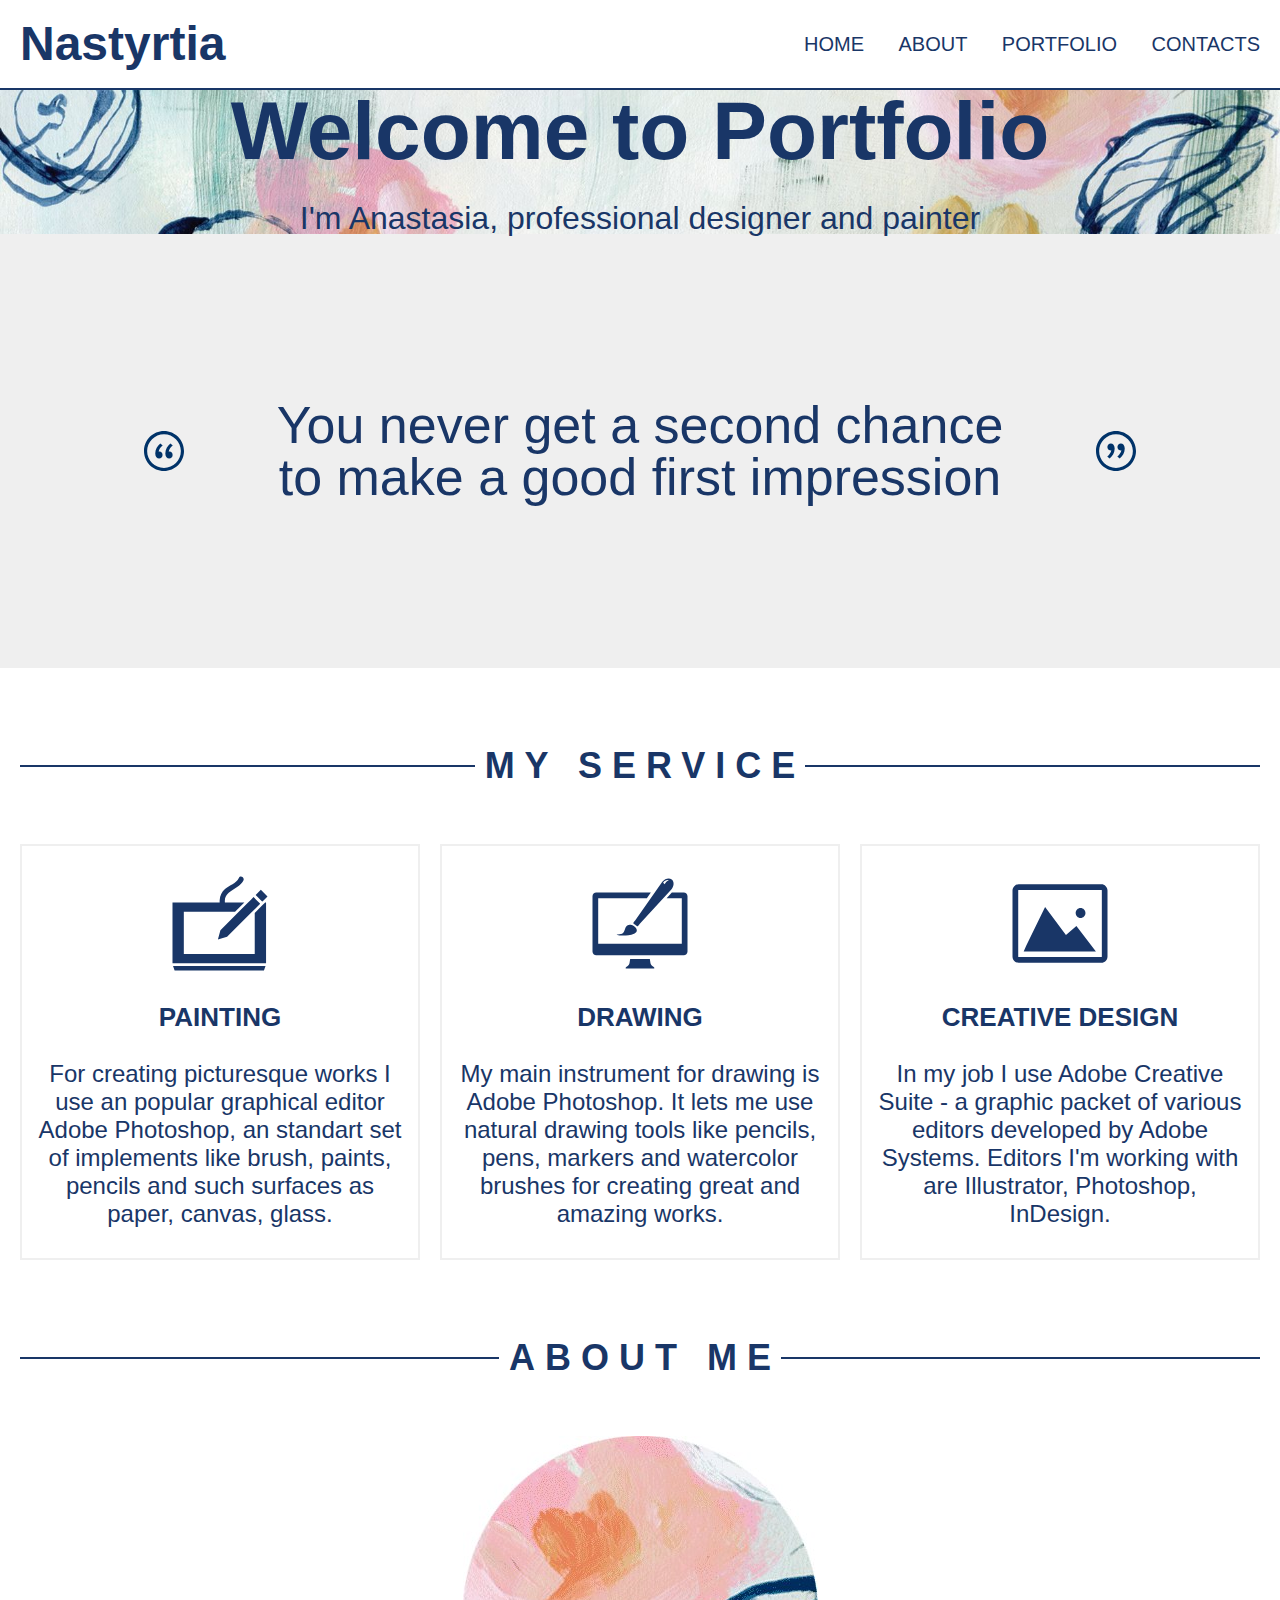
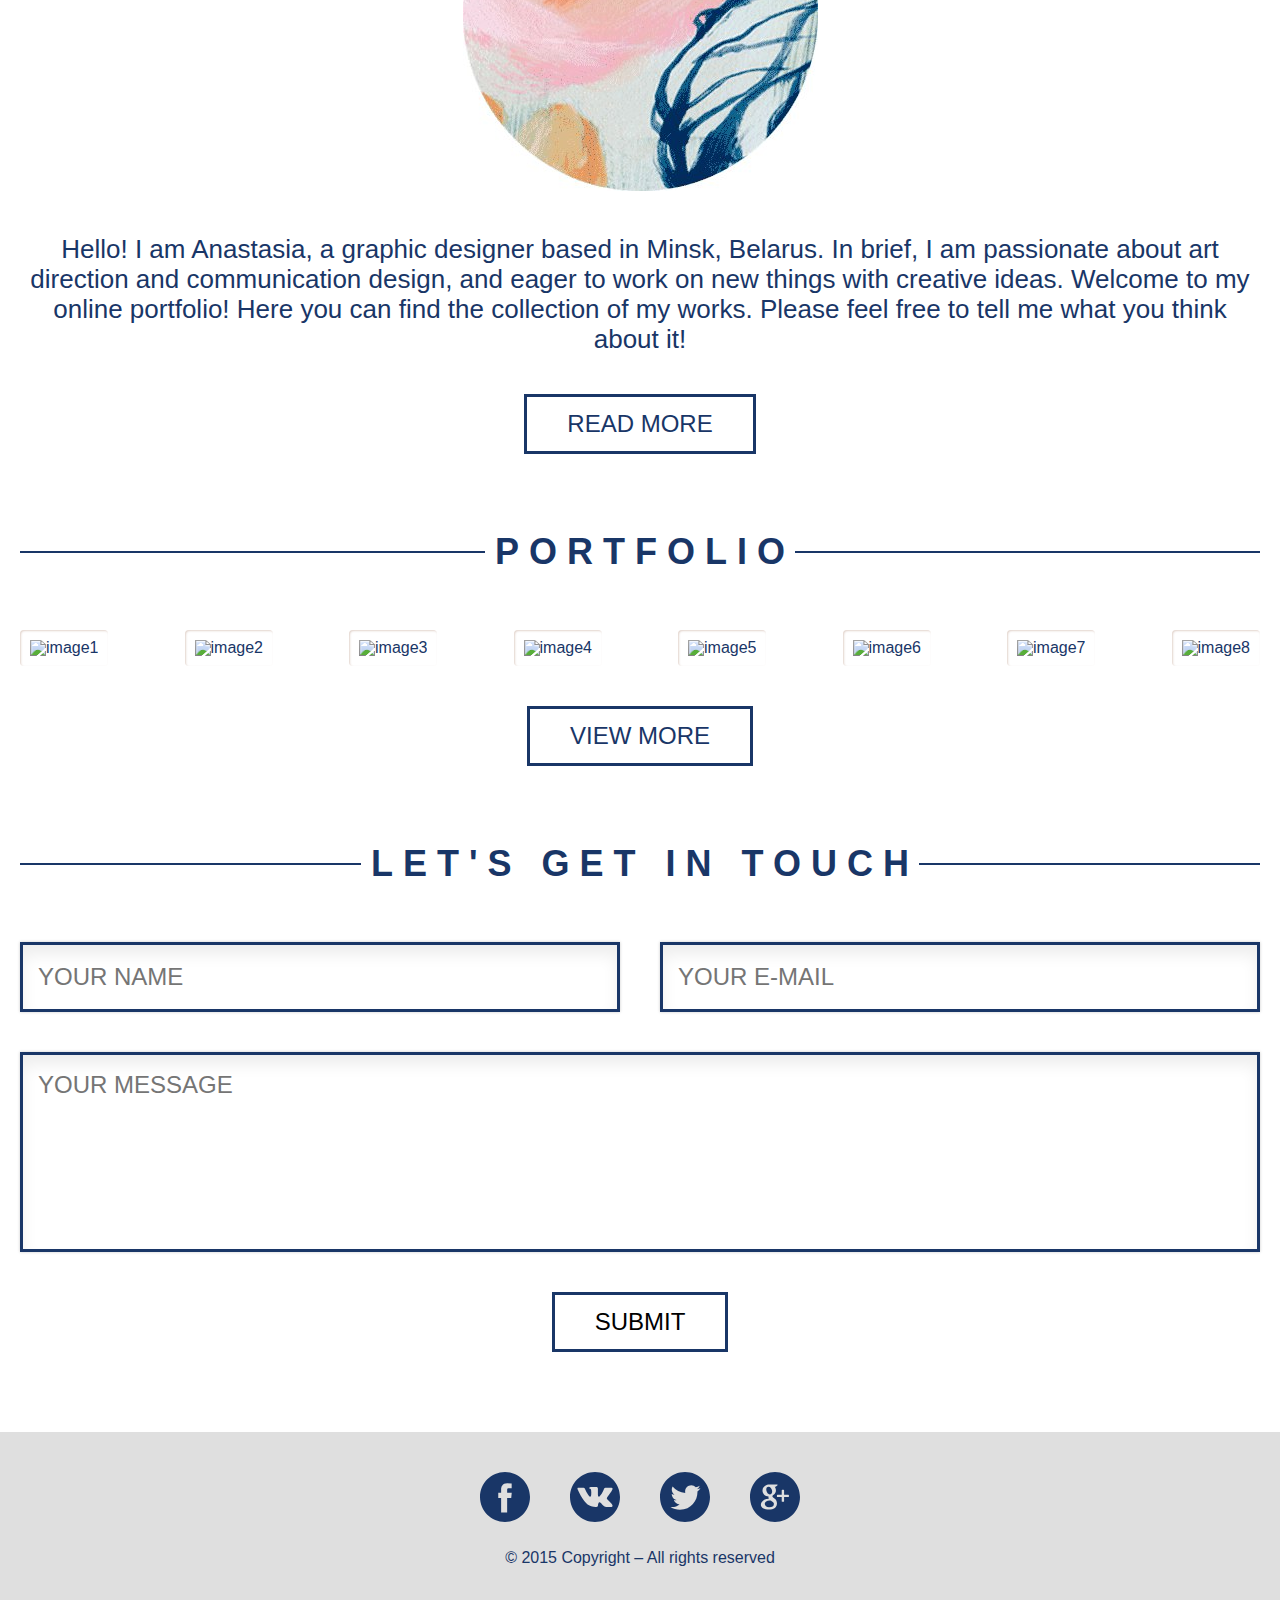
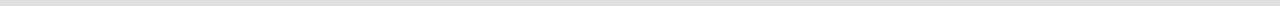
==== commit 022d5f59: "Change markup, styles, js" ====
--- a/index.html
+++ b/index.html
@@ -1,463 +1,335 @@
 <!DOCTYPE html>
-<html class="no-js" lang="en">
+<html lang="en">
 <head>
 	<title>Nastyrtia</title>
-	<meta charset = "utf-8">
-	<meta name="viewport" content="width=device-width, height=device-height, target-densitydpi=device-dpi, initial-scale=1">
-	<meta name="HandheldFriendly" content="True">
-	<meta name="format-detection" content="telephone=no" >
-	<meta name="format-detection" content="address=no" >
-    <meta http-equiv="X-UA-Compatible" content="IE=edge">
-
-	<link href="css/reset.css" rel="stylesheet" >
-	<link href="css/style_common.css" rel="stylesheet" >
-    <link href="css/style_portfolio.css" rel="stylesheet" >
-    <link href="css/style_content.css" rel="stylesheet" >
-
-    <script src="js/jquery-1.11.3.min.js"></script>
-    <script src="js/fixed-menu.js"></script>
-
-    <style>
-    @-moz-document url-prefix()
-    {
-        .container{
-            width:95%;
-        }
-    }
-  </style>  
+  <meta charset="UTF-8">
+  <meta http-equiv="X-UA-Compatible" content="IE=edge">
+  <meta name="viewport" content="width=device-width, initial-scale=1">
+	<link href="css/normalize.css" rel="stylesheet" >
+	<link href="css/style.css" rel="stylesheet" >
 </head>
 <body>
-<nav id="slide-menu">
-    <div>
-        <ul>
-            <li class="icon-close">
-                <svg version="1.1" xmlns="http://www.w3.org/2000/svg" xmlns:xlink="http://www.w3.org/1999/xlink" x="0px" y="0px"
-                width="30px" height="30px" viewBox="0 0 612 612" style="enable-background:new 0 0 612 612;" xml:space="preserve">
-                <style>
-                    #close-svg {
-                        fill: #193667;
-                    }
-                </style>
-                <polygon id="close-svg" points="612,36.004 576.521,0.603 306,270.608 35.478,0.603 0,36.004 270.522,306.011 0,575.997 35.478,611.397 
-                    306,341.411 576.521,611.397 612,575.997 341.459,306.011             "/>
-                </svg>
-            </li>
-            <li>
-                <a href="index.html" title="Home"><span class="number">01</span><span>HOME</span></a>
-            </li>
-            <li>
-                <a href="about.html" title="About"><span class="number">02</span><span>ABOUT</span></a>
-            </li>
-            <li>
-                <a href="2D.html#2d" title="Portfolio"><span class="number">03</span><span>PORTFOLIO</span></a>
-            </li>
-            <li>
-                <a href="contact.html" title="Contact"><span class="number">04</span><span>CONTACTS</span></a>
+<div class="mobile-menu">
+    <div class="mobile-menu__inner">
+        <ul class="mobile-menu__list">
+            <li class="mobile-menu__item mobile-menu__item--close"></li>
+            <li class="mobile-menu__item">
+                <a class="mobile-menu__link" href="index.html" title="Home">
+                  <span class="mobile-menu__item-number">01</span>
+                  <span class="mobile-menu__item-desc">HOME</span>
+                </a>
+            </li>
+            <li class="mobile-menu__item">
+                <a class="mobile-menu__link" href="about.html" title="About">
+                  <span class="mobile-menu__item-number">02</span>
+                  <span class="mobile-menu__item-desc">ABOUT</span>
+                </a>
+            </li>
+            <li class="mobile-menu__item">
+                <a class="mobile-menu__link" href="2D.html#2d" title="Portfolio">
+                  <span class="mobile-menu__item-number">03</span>
+                  <span class="mobile-menu__item-desc">PORTFOLIO</span>
+                </a>
+            </li>
+            <li class="mobile-menu__item">
+                <a class="mobile-menu__link" href="contacts.html" title="Contacts">
+                  <span class="mobile-menu__item-number">04</span>
+                  <span class="mobile-menu__item-desc">CONTACTS</span>
+                </a>
             </li>
         </ul>
     </div>
-</nav>
-<div class="wrapper">
-    <header class="main-header">
-        <div class="container">
-            <div class="menu-trigger">
-                <svg version="1.1" xmlns="http://www.w3.org/2000/svg" xmlns:xlink="http://www.w3.org/1999/xlink" x="0px" y="0px"
-                width="42px" height="30px" viewBox="0 0 459 459" style="enable-background:new 0 0 459 459;" xml:space="preserve">
-                <style>
-                    #menu-trigger {
-                        fill: #193667;
-                        -moz-transition: fill 0.3s ease;
-                        -o-transition: fill 0.3s ease;
-                        -webkit-transition: fill 0.3s ease;
-                        transition: fill 0.3s ease;
-                    }
-                </style>
-                <path id="menu-trigger" d="M0,382.5h459v-51H0V382.5z M0,255h459v-51H0V255z M0,76.5v51h459v-51H0z"/>
-                </svg>
+</div>
+<div class="global-wrapper">
+    <header class="header">
+        <div class="container container--header">
+            <div class="logo">
+              <h1 class="logo__title">Nastyrtia</h1>
             </div>
-            <p class="logo-size" title="Main Page">Nastyrtia</p>
-            <nav class="clearfix">
-                <ul class="menu clearfix">
-                    <li><a href="index.html" title="Home">HOME</a></li>
-                    <li><a href="about.html" title="About">ABOUT</a></li>
-                    <li><a href="2D.html#2d" title="Portfolio">PORTFOLIO</a></li>
-                    <li><a href="contact.html" title="Contact">CONTACTS</a></li>
-                </ul>
-            </nav>  
-        </div> 
-    </header> 
-
-    <section>
-        <div class="title">
-            <div class="container">
-                <h1>Welcome to Portfolio</h1>
-                <p class="logo-text-size">I'm Anastasia, professional designer and painter</p>
-            </div>
-        </div>
-    </section>
-
-    <section class="note">
-      <div class="container">
-        <p>You never get a second chance<br>to make a good first impression</p>
-      </div>
-    </section>
-
-    <section class="good-at">
-       <div class="container">
-			<div class="line-title">
-                <h2 class="name-title">&nbsp;MY&nbsp;SERVICE&nbsp;</h2>
-			</div>
-            <div class="skills">
-                <div>
-                   <svg version="1.1" xmlns="http://www.w3.org/2000/svg" xmlns:xlink="http://www.w3.org/1999/xlink" x="0px" y="0px"
-                     width="100px" height="95px" viewBox="0 0 550.002 550.001" style="enable-background:new 0 0 550.002 550.001;"
-                     xml:space="preserve">
-                        <polygon points="538.561,520.765 3.06,520.765 12.24,546.776 529.381,546.776         "/>
-                        <path d="M0,505.465h541.619V153.566h-5.324l-5.461,5.462l-10.82,10.82l0,0l-1.48,1.481l-42.432,42.43v237.856H65.518V207.413
-                            h296.658l53.846-53.847H303.543c-0.344-2.647-0.496-5.181-0.545-7.65c-0.049-2.65,0.09-5.187,0.355-7.65
-                            c5.816-53.657,83.859-64.499,107.23-111.788c8.713-17.625-17.678-33.137-26.422-15.444c-15.605,31.576-54.566,42.479-80.24,64.153
-                            c-18.871,15.934-28.908,39.122-30.731,63.079c-0.193,2.546-0.288,5.095-0.294,7.65c-0.009,2.552,0.067,5.104,0.245,7.65H0V505.465
-                            z"/>
-                        <polygon points="262.817,366.909 315.945,352.279 460.812,207.413 507.715,160.509 500.77,153.566 493.119,145.916 
-                            485.469,138.266 469.215,122.011 452.959,138.266 445.311,145.916 437.66,153.566 383.812,207.413 277.447,313.781      "/>
-                        <polygon points="511.5,79.725 481.516,109.71 510.068,138.266 517.719,145.916 520.014,148.211 522.309,145.916 529.959,138.266 
-                            550.002,118.226         "/>
-                    </svg>
-                    <h4 class="skill-name">Painting</h4>
-                    <p class="skill-desc">For creating picturesque works I use an popular graphical editor Adobe Photoshop, an standart set of implements like brush, paints, pencils and such surfaces as paper, canvas, glass.</p>
-                </div>
-               <div>
-                    <svg version="1.1" xmlns="http://www.w3.org/2000/svg" xmlns:xlink="http://www.w3.org/1999/xlink" x="0px" y="0px"
-                         width="100px" height="95px" viewBox="0 0 100 100" style="enable-background:new 0 0 100 100;" xml:space="preserve">
-                        <path d="M62.924,94.729c-1.732-1.274-1.918-3.188-1.918-3.188l-0.65-4.155H39.642l-0.652,4.152c0,0-0.181,1.916-1.914,3.19
-                            c-1.732,1.274-3.099,2.368-1.732,2.554c1.317,0.178,13.74,0.016,14.656,0c0.918,0.016,13.338,0.178,14.654,0
-                            C66.02,97.098,64.652,96.006,62.924,94.729z"/>
-                        <path d="M26.666,61.538c5.534-0.043,6.223-1.377,8.027-6.933c3.327-8.768,18.309,2.296,9.024,6.136
-                                C34.432,64.583,21.132,61.581,26.666,61.538z"/>
-                        <path d="M83.41,3.756c-2.688-2.164-7.135-1.098-9.938,2.38L45.082,46.472c-2.803,3.477-2.789,2.813-0.104,4.975
-                                c2.685,2.164,2.038,2.319,4.841-1.158l33.376-36.317C85.998,10.492,86.096,5.919,83.41,3.756z M76.109,8.584
-                                c0,0-0.416-0.483-1.799-1.589c2.074-3.387,6.15-2.766,6.15-2.766C76.596,6.511,76.109,8.584,76.109,8.584z"/>
-                        <path d="M96,17.386H83.516l-5.515,6h16v48h-88v-48h51.19l4.227-6H4c-2.209,0-4,1.791-4,4v58c0,2.209,1.791,4,4,4h92
-                            c2.209,0,4-1.791,4-4v-58C100,19.177,98.209,17.386,96,17.386z"/>
-                    </svg>
-                    <h4 class="skill-name">Drawing</h4>
-                    <p class="skill-desc">My main instrument for drawing is Adobe Photoshop. It lets me use natural drawing tools like pencils, pens, markers and watercolor brushes for creating great and amazing works.<p>
-               </div>
-               <div>
-                    <svg version="1.1" xmlns="http://www.w3.org/2000/svg" xmlns:xlink="http://www.w3.org/1999/xlink" x="0px" y="0px"
-                     width="100px" height="95px" viewBox="0 0 612 612" style="enable-background:new 0 0 612 612;" xml:space="preserve">
-                        <path d="M600.388,65.515c-7.707-7.883-16.913-11.945-28.193-11.945H40.138c-11.28,0-20.819,4.062-28.533,11.945
-                                C4.062,73.221,0,82.76,0,93.708v424.584c0,10.948,3.892,20.649,11.605,28.526c7.551,7.713,17.252,11.612,28.533,11.612h532.056
-                                c11.28,0,20.649-3.899,28.193-11.612C608.101,538.941,612,529.24,612,518.292V93.708C612,82.76,607.938,73.221,600.388,65.515z
-                                 M575.514,518.292c0,2.321-0.998,3.319-3.319,3.319H40.138c-2.328,0-3.319-0.998-3.319-3.319V93.708
-                                c0-2.321,0.991-3.319,3.319-3.319h532.056c2.321,0,3.319,0.998,3.319,3.319V518.292L575.514,518.292z"/>
-                        <path d="M438.187,269.842c17.578,0,31.844-14.592,31.844-32.177c0-16.913-14.266-31.179-31.844-31.179
-                                c-16.92,0-31.18,14.266-31.18,31.179C407.007,255.25,421.267,269.842,438.187,269.842z"/>
-                        <polygon points="344.309,380.3 209.968,199.855 88.23,448.964 71.982,485.79 537.363,485.79 411.649,321.926       "/>
-                    </svg>
-                    <h4 class="skill-name">creative design</h4>
-                    <p class="skill-desc">In my job I use Adobe Creative Suite - a graphic packet of various editors developed by Adobe Systems. Editors I'm working with are Illustrator, Photoshop, InDesign.<p>
-               </div>
-            </div>
-        </div>
-    </section>
-
-    <section class="about-me">
-        <div class="container">
-						<div class="line-title">
-            	           <h2 class="name-title">&nbsp;ABOUT&nbsp;ME&nbsp;</h2>
-						</div>
-            <div class="circle-image"></div>
-            <p>
-                Hello! I am Anastasia, a graphic designer based in Minsk, Belarus. In brief, I am passionate about art direction and communication design, and eager to work on new things with creative ideas. Welcome to my online portfolio! Here you can find the collection of my works. Please feel free to tell me what you think about it! 
-            </p>
-           <a href="about.html" title="Read More" class="btn">READ MORE</a>
-        </div>
-    </section>
-
-    <section class="portfolio" id="page">
-        <div class="container">
-					<div class="line-title">
-                        <h2 class="name-title">Portfolio</h2>
-					</div>
-        <section>
-                <ul class="lb-album">
-                    <li>
-                        <a href="#image-1" title="image1">
-                            <img src="img/portfolio/drawing/thumb/1.jpg" alt="image1" title="image1">
-                            <span></span>
-                        </a>
-                        <div class="lb-overlay" id="image-1">
-                            <img src="img/superbox/drawing/full/1.jpg" alt="image1" title="image1" />
-                            <div>
-                                <a href="#image-8" title="Prev" class="lb-prev">   
-                                    <svg xmlns="http://www.w3.org/2000/svg" xmlns:xlink="http://www.w3.org/1999/xlink" version="1.1" viewBox="0 0 129 129" enable-background="new 0 0 129 129" width="34px" height="34px">
-                                        <path d="m64.5,122.6c32,0 58.1-26 58.1-58.1s-26-58-58.1-58-58,26-58,58 26,58.1 58,58.1zm0-108c27.5,5.32907e-15 49.9,22.4 49.9,49.9s-22.4,49.9-49.9,49.9-49.9-22.4-49.9-49.9 22.4-49.9 49.9-49.9z" fill="#003369"/>
-                                        <path d="m70,93.5c0.8,0.8 1.8,1.2 2.9,1.2 1,0 2.1-0.4 2.9-1.2 1.6-1.6 1.6-4.2 0-5.8l-23.5-23.5 23.5-23.5c1.6-1.6 1.6-4.2 0-5.8s-4.2-1.6-5.8,0l-26.4,26.4c-0.8,0.8-1.2,1.8-1.2,2.9s0.4,2.1 1.2,2.9l26.4,26.4z" fill="#003369"/>
-                                    </svg>
-                                </a>
-                                <a href="#image-2" title="Next" class="lb-next">                                  
-                                    <svg xmlns="http://www.w3.org/2000/svg" xmlns:xlink="http://www.w3.org/1999/xlink" version="1.1" viewBox="0 0 129 129" enable-background="new 0 0 129 129" width="34px" height="34px">
-                                        <path d="M64.5,122.6c32,0,58.1-26,58.1-58.1S96.5,6.4,64.5,6.4S6.4,32.5,6.4,64.5S32.5,122.6,64.5,122.6z M64.5,14.6    c27.5,0,49.9,22.4,49.9,49.9S92,114.4,64.5,114.4S14.6,92,14.6,64.5S37,14.6,64.5,14.6z" fill="#003369"/>
-                                        <path d="m51.1,93.5c0.8,0.8 1.8,1.2 2.9,1.2 1,0 2.1-0.4 2.9-1.2l26.4-26.4c0.8-0.8 1.2-1.8 1.2-2.9 0-1.1-0.4-2.1-1.2-2.9l-26.4-26.4c-1.6-1.6-4.2-1.6-5.8,0-1.6,1.6-1.6,4.2 0,5.8l23.5,23.5-23.5,23.5c-1.6,1.6-1.6,4.2 0,5.8z" fill="#003369"/>
-                                    </svg>
-                                </a>
-                            </div>
-                            <a href="#page" title="Close" class="lb-close">Close</a>
-                        </div>
+            <nav class="menu">
+                <ul class="menu__list">
+                    <li class="menu__item">
+                      <a class="menu__link" href="index.html" title="Home">HOME</a>
                     </li>
-                    <li>
-                        <a href="#image-2" title="image2">
-                            <img src="img/portfolio/2d/thumb/1.jpg" alt="image2" title="image2">
-							<span></span>
-                        </a>
-                        <div class="lb-overlay" id="image-2">
-                            <img src="img/superbox/2d/superbox-full/9.jpg" alt="image2" title="image2"/>
-                            <div>
-                                <a href="#image-1" title="Prev" class="lb-prev">
-                                    <svg xmlns="http://www.w3.org/2000/svg" xmlns:xlink="http://www.w3.org/1999/xlink" version="1.1" viewBox="0 0 129 129" enable-background="new 0 0 129 129" width="34px" height="34px">
-                                        <path d="m64.5,122.6c32,0 58.1-26 58.1-58.1s-26-58-58.1-58-58,26-58,58 26,58.1 58,58.1zm0-108c27.5,5.32907e-15 49.9,22.4 49.9,49.9s-22.4,49.9-49.9,49.9-49.9-22.4-49.9-49.9 22.4-49.9 49.9-49.9z" fill="#003369"/>
-                                        <path d="m70,93.5c0.8,0.8 1.8,1.2 2.9,1.2 1,0 2.1-0.4 2.9-1.2 1.6-1.6 1.6-4.2 0-5.8l-23.5-23.5 23.5-23.5c1.6-1.6 1.6-4.2 0-5.8s-4.2-1.6-5.8,0l-26.4,26.4c-0.8,0.8-1.2,1.8-1.2,2.9s0.4,2.1 1.2,2.9l26.4,26.4z" fill="#003369"/>
-                                    </svg>
-                                </a>
-                                <a href="#image-3" title="Next" class="lb-next">
-                                    <svg xmlns="http://www.w3.org/2000/svg" xmlns:xlink="http://www.w3.org/1999/xlink" version="1.1" viewBox="0 0 129 129" enable-background="new 0 0 129 129" width="34px" height="34px">
-                                        <path d="M64.5,122.6c32,0,58.1-26,58.1-58.1S96.5,6.4,64.5,6.4S6.4,32.5,6.4,64.5S32.5,122.6,64.5,122.6z M64.5,14.6    c27.5,0,49.9,22.4,49.9,49.9S92,114.4,64.5,114.4S14.6,92,14.6,64.5S37,14.6,64.5,14.6z" fill="#003369"/>
-                                        <path d="m51.1,93.5c0.8,0.8 1.8,1.2 2.9,1.2 1,0 2.1-0.4 2.9-1.2l26.4-26.4c0.8-0.8 1.2-1.8 1.2-2.9 0-1.1-0.4-2.1-1.2-2.9l-26.4-26.4c-1.6-1.6-4.2-1.6-5.8,0-1.6,1.6-1.6,4.2 0,5.8l23.5,23.5-23.5,23.5c-1.6,1.6-1.6,4.2 0,5.8z" fill="#003369"/>
-                                    </svg>
-                                </a>
-                            </div>
-                            <a href="#page" title="Close" class="lb-close">Close</a>
-                        </div>
+                    <li class="menu__item">
+                      <a class="menu__link" href="about.html" title="About">ABOUT</a>
                     </li>
-                    <li>
-                        <a href="#image-3" title="image3">
-                            <img src="img/portfolio/drawing/thumb/2.jpg" alt="image3" title="image3">
-							<span></span>
-                        </a>
-                        <div class="lb-overlay" id="image-3">
-                            <img src="img/superbox/drawing/full/2.jpg" alt="image3" title="image3"/>
-                            <div>
-                                <a href="#image-2" title="Prev" class="lb-prev">
-                                    <svg xmlns="http://www.w3.org/2000/svg" xmlns:xlink="http://www.w3.org/1999/xlink" version="1.1" viewBox="0 0 129 129" enable-background="new 0 0 129 129" width="34px" height="34px">
-                                        <path d="m64.5,122.6c32,0 58.1-26 58.1-58.1s-26-58-58.1-58-58,26-58,58 26,58.1 58,58.1zm0-108c27.5,5.32907e-15 49.9,22.4 49.9,49.9s-22.4,49.9-49.9,49.9-49.9-22.4-49.9-49.9 22.4-49.9 49.9-49.9z" fill="#003369"/>
-                                        <path d="m70,93.5c0.8,0.8 1.8,1.2 2.9,1.2 1,0 2.1-0.4 2.9-1.2 1.6-1.6 1.6-4.2 0-5.8l-23.5-23.5 23.5-23.5c1.6-1.6 1.6-4.2 0-5.8s-4.2-1.6-5.8,0l-26.4,26.4c-0.8,0.8-1.2,1.8-1.2,2.9s0.4,2.1 1.2,2.9l26.4,26.4z" fill="#003369"/>
-                                    </svg>
-                                </a>
-                                <a href="#image-4" title="Next" class="lb-next">
-                                    <svg xmlns="http://www.w3.org/2000/svg" xmlns:xlink="http://www.w3.org/1999/xlink" version="1.1" viewBox="0 0 129 129" enable-background="new 0 0 129 129" width="34px" height="34px">
-                                        <path d="M64.5,122.6c32,0,58.1-26,58.1-58.1S96.5,6.4,64.5,6.4S6.4,32.5,6.4,64.5S32.5,122.6,64.5,122.6z M64.5,14.6    c27.5,0,49.9,22.4,49.9,49.9S92,114.4,64.5,114.4S14.6,92,14.6,64.5S37,14.6,64.5,14.6z" fill="#003369"/>
-                                        <path d="m51.1,93.5c0.8,0.8 1.8,1.2 2.9,1.2 1,0 2.1-0.4 2.9-1.2l26.4-26.4c0.8-0.8 1.2-1.8 1.2-2.9 0-1.1-0.4-2.1-1.2-2.9l-26.4-26.4c-1.6-1.6-4.2-1.6-5.8,0-1.6,1.6-1.6,4.2 0,5.8l23.5,23.5-23.5,23.5c-1.6,1.6-1.6,4.2 0,5.8z" fill="#003369"/>
-                                    </svg>
-                                </a>
-                            </div>
-                            <a href="#page" title="Close" class="lb-close">Close</a>
-                        </div>
+                    <li class="menu__item">
+                      <a class="menu__link" href="2D.html#2d" title="Portfolio">PORTFOLIO</a>
                     </li>
-                    <li>
-                        <a href="#image-4" title="image4">
-                            <img src="img/portfolio/3d/thumb/2.jpg" alt="image4" title="image4">
-							<span></span>
-                        </a>
-                        <div class="lb-overlay" id="image-4">
-                            <img src="img/superbox/3d/superbox-full/2.jpg" alt="image4" title="image4"/>
-                            <div>
-                                <a href="#image-3" title="Prev" class="lb-prev">
-                                    <svg xmlns="http://www.w3.org/2000/svg" xmlns:xlink="http://www.w3.org/1999/xlink" version="1.1" viewBox="0 0 129 129" enable-background="new 0 0 129 129" width="34px" height="34px">
-                                        <path d="m64.5,122.6c32,0 58.1-26 58.1-58.1s-26-58-58.1-58-58,26-58,58 26,58.1 58,58.1zm0-108c27.5,5.32907e-15 49.9,22.4 49.9,49.9s-22.4,49.9-49.9,49.9-49.9-22.4-49.9-49.9 22.4-49.9 49.9-49.9z" fill="#003369"/>
-                                        <path d="m70,93.5c0.8,0.8 1.8,1.2 2.9,1.2 1,0 2.1-0.4 2.9-1.2 1.6-1.6 1.6-4.2 0-5.8l-23.5-23.5 23.5-23.5c1.6-1.6 1.6-4.2 0-5.8s-4.2-1.6-5.8,0l-26.4,26.4c-0.8,0.8-1.2,1.8-1.2,2.9s0.4,2.1 1.2,2.9l26.4,26.4z" fill="#003369"/>
-                                    </svg>
-                                </a>
-                                <a href="#image-5" title="Next" class="lb-next">
-                                    <svg xmlns="http://www.w3.org/2000/svg" xmlns:xlink="http://www.w3.org/1999/xlink" version="1.1" viewBox="0 0 129 129" enable-background="new 0 0 129 129" width="34px" height="34px">
-                                        <path d="M64.5,122.6c32,0,58.1-26,58.1-58.1S96.5,6.4,64.5,6.4S6.4,32.5,6.4,64.5S32.5,122.6,64.5,122.6z M64.5,14.6    c27.5,0,49.9,22.4,49.9,49.9S92,114.4,64.5,114.4S14.6,92,14.6,64.5S37,14.6,64.5,14.6z" fill="#003369"/>
-                                        <path d="m51.1,93.5c0.8,0.8 1.8,1.2 2.9,1.2 1,0 2.1-0.4 2.9-1.2l26.4-26.4c0.8-0.8 1.2-1.8 1.2-2.9 0-1.1-0.4-2.1-1.2-2.9l-26.4-26.4c-1.6-1.6-4.2-1.6-5.8,0-1.6,1.6-1.6,4.2 0,5.8l23.5,23.5-23.5,23.5c-1.6,1.6-1.6,4.2 0,5.8z" fill="#003369"/>
-                                    </svg>
-                                </a>
-                            </div>
-                            <a href="#page" title="Close" class="lb-close">Close</a>
-                        </div>
-                    </li>
-                    <li>
-                        <a href="#image-5" title="image5">
-                            <img src="img/portfolio/drawing/thumb/3.jpg" alt="image5" title="image5">
-							<span></span>
-                        </a>
-                        <div class="lb-overlay" id="image-5">
-                            <img src="img/superbox/drawing/full/3.jpg" alt="image5" title="image5"/>
-                            <div>
-                                <a href="#image-4" title="Prev" class="lb-prev">
-                                    <svg xmlns="http://www.w3.org/2000/svg" xmlns:xlink="http://www.w3.org/1999/xlink" version="1.1" viewBox="0 0 129 129" enable-background="new 0 0 129 129" width="34px" height="34px">
-                                        <path d="m64.5,122.6c32,0 58.1-26 58.1-58.1s-26-58-58.1-58-58,26-58,58 26,58.1 58,58.1zm0-108c27.5,5.32907e-15 49.9,22.4 49.9,49.9s-22.4,49.9-49.9,49.9-49.9-22.4-49.9-49.9 22.4-49.9 49.9-49.9z" fill="#003369"/>
-                                        <path d="m70,93.5c0.8,0.8 1.8,1.2 2.9,1.2 1,0 2.1-0.4 2.9-1.2 1.6-1.6 1.6-4.2 0-5.8l-23.5-23.5 23.5-23.5c1.6-1.6 1.6-4.2 0-5.8s-4.2-1.6-5.8,0l-26.4,26.4c-0.8,0.8-1.2,1.8-1.2,2.9s0.4,2.1 1.2,2.9l26.4,26.4z" fill="#003369"/>
-                                    </svg>
-                                </a>
-                                <a href="#image-6" title="Next" class="lb-next">
-                                    <svg xmlns="http://www.w3.org/2000/svg" xmlns:xlink="http://www.w3.org/1999/xlink" version="1.1" viewBox="0 0 129 129" enable-background="new 0 0 129 129" width="34px" height="34px">
-                                        <path d="M64.5,122.6c32,0,58.1-26,58.1-58.1S96.5,6.4,64.5,6.4S6.4,32.5,6.4,64.5S32.5,122.6,64.5,122.6z M64.5,14.6    c27.5,0,49.9,22.4,49.9,49.9S92,114.4,64.5,114.4S14.6,92,14.6,64.5S37,14.6,64.5,14.6z" fill="#003369"/>
-                                        <path d="m51.1,93.5c0.8,0.8 1.8,1.2 2.9,1.2 1,0 2.1-0.4 2.9-1.2l26.4-26.4c0.8-0.8 1.2-1.8 1.2-2.9 0-1.1-0.4-2.1-1.2-2.9l-26.4-26.4c-1.6-1.6-4.2-1.6-5.8,0-1.6,1.6-1.6,4.2 0,5.8l23.5,23.5-23.5,23.5c-1.6,1.6-1.6,4.2 0,5.8z" fill="#003369"/>
-                                    </svg>
-                                </a>
-                            </div>
-                            <a href="#page" title="Close" class="lb-close">Close</a>
-                        </div>
-                    </li>
-                    <li>
-                        <a href="#image-6" title="image6">
-                            <img src="img/portfolio/3d/thumb/1.jpg" alt="image6" title="image6">
-							<span></span>
-                        </a>
-                        <div class="lb-overlay" id="image-6">
-                            <img src="img/superbox/3d/superbox-full/1.jpg" alt="image6" title="image6" />
-                            <div>
-                                <a href="#image-5" title="Prev" class="lb-prev">
-                                    <svg xmlns="http://www.w3.org/2000/svg" xmlns:xlink="http://www.w3.org/1999/xlink" version="1.1" viewBox="0 0 129 129" enable-background="new 0 0 129 129" width="34px" height="34px">
-                                        <path d="m64.5,122.6c32,0 58.1-26 58.1-58.1s-26-58-58.1-58-58,26-58,58 26,58.1 58,58.1zm0-108c27.5,5.32907e-15 49.9,22.4 49.9,49.9s-22.4,49.9-49.9,49.9-49.9-22.4-49.9-49.9 22.4-49.9 49.9-49.9z" fill="#003369"/>
-                                        <path d="m70,93.5c0.8,0.8 1.8,1.2 2.9,1.2 1,0 2.1-0.4 2.9-1.2 1.6-1.6 1.6-4.2 0-5.8l-23.5-23.5 23.5-23.5c1.6-1.6 1.6-4.2 0-5.8s-4.2-1.6-5.8,0l-26.4,26.4c-0.8,0.8-1.2,1.8-1.2,2.9s0.4,2.1 1.2,2.9l26.4,26.4z" fill="#003369"/>
-                                    </svg>
-                                </a>
-                                <a href="#image-7" title="Next" class="lb-next">
-                                    <svg xmlns="http://www.w3.org/2000/svg" xmlns:xlink="http://www.w3.org/1999/xlink" version="1.1" viewBox="0 0 129 129" enable-background="new 0 0 129 129" width="34px" height="34px">
-                                        <path d="M64.5,122.6c32,0,58.1-26,58.1-58.1S96.5,6.4,64.5,6.4S6.4,32.5,6.4,64.5S32.5,122.6,64.5,122.6z M64.5,14.6    c27.5,0,49.9,22.4,49.9,49.9S92,114.4,64.5,114.4S14.6,92,14.6,64.5S37,14.6,64.5,14.6z" fill="#003369"/>
-                                        <path d="m51.1,93.5c0.8,0.8 1.8,1.2 2.9,1.2 1,0 2.1-0.4 2.9-1.2l26.4-26.4c0.8-0.8 1.2-1.8 1.2-2.9 0-1.1-0.4-2.1-1.2-2.9l-26.4-26.4c-1.6-1.6-4.2-1.6-5.8,0-1.6,1.6-1.6,4.2 0,5.8l23.5,23.5-23.5,23.5c-1.6,1.6-1.6,4.2 0,5.8z" fill="#003369"/>
-                                    </svg>
-                                </a>
-                            </div>
-                            <a href="#page" title="Close" class="lb-close">Close</a>
-                        </div>
-                    </li>
-                    <li>
-                        <a href="#image-7" title="image7">
-                            <img src="img/portfolio/2d/thumb/2.jpg" alt="image7" title="image7">
-						    <span></span>
-                        </a>
-                        <div class="lb-overlay" id="image-7">
-                            <img src="img/superbox/2d/superbox-full/8.jpg" alt="image7" title="image7"/>
-                            <div>
-                                <a href="#image-6" title="Prev" class="lb-prev">
-                                    <svg xmlns="http://www.w3.org/2000/svg" xmlns:xlink="http://www.w3.org/1999/xlink" version="1.1" viewBox="0 0 129 129" enable-background="new 0 0 129 129" width="34px" height="34px">
-                                        <path d="m64.5,122.6c32,0 58.1-26 58.1-58.1s-26-58-58.1-58-58,26-58,58 26,58.1 58,58.1zm0-108c27.5,5.32907e-15 49.9,22.4 49.9,49.9s-22.4,49.9-49.9,49.9-49.9-22.4-49.9-49.9 22.4-49.9 49.9-49.9z" fill="#003369"/>
-                                        <path d="m70,93.5c0.8,0.8 1.8,1.2 2.9,1.2 1,0 2.1-0.4 2.9-1.2 1.6-1.6 1.6-4.2 0-5.8l-23.5-23.5 23.5-23.5c1.6-1.6 1.6-4.2 0-5.8s-4.2-1.6-5.8,0l-26.4,26.4c-0.8,0.8-1.2,1.8-1.2,2.9s0.4,2.1 1.2,2.9l26.4,26.4z" fill="#003369"/>
-                                    </svg>
-                                </a>
-                                <a href="#image-8" title="Next" class="lb-next">
-                                    <svg xmlns="http://www.w3.org/2000/svg" xmlns:xlink="http://www.w3.org/1999/xlink" version="1.1" viewBox="0 0 129 129" enable-background="new 0 0 129 129" width="34px" height="34px">
-                                        <path d="M64.5,122.6c32,0,58.1-26,58.1-58.1S96.5,6.4,64.5,6.4S6.4,32.5,6.4,64.5S32.5,122.6,64.5,122.6z M64.5,14.6    c27.5,0,49.9,22.4,49.9,49.9S92,114.4,64.5,114.4S14.6,92,14.6,64.5S37,14.6,64.5,14.6z" fill="#003369"/>
-                                        <path d="m51.1,93.5c0.8,0.8 1.8,1.2 2.9,1.2 1,0 2.1-0.4 2.9-1.2l26.4-26.4c0.8-0.8 1.2-1.8 1.2-2.9 0-1.1-0.4-2.1-1.2-2.9l-26.4-26.4c-1.6-1.6-4.2-1.6-5.8,0-1.6,1.6-1.6,4.2 0,5.8l23.5,23.5-23.5,23.5c-1.6,1.6-1.6,4.2 0,5.8z" fill="#003369"/>
-                                    </svg>
-                                </a>
-                            </div>
-                            <a href="#page" title="Close" class="lb-close">Close</a>
-                        </div>
-                    </li>
-                    <li>
-                        <a href="#image-8" title="image8">
-                            <img src="img/portfolio/drawing/thumb/4.jpg" alt="image8" title="image8">
-                            <span></span>
-                        </a>
-                        <div class="lb-overlay" id="image-8">
-                            <img src="img/superbox/drawing/full/5.jpg" alt="image8" title="image8"/>
-                            <div>
-                                <a href="#image-7" title="Prev" class="lb-prev">
-                                    <svg xmlns="http://www.w3.org/2000/svg" xmlns:xlink="http://www.w3.org/1999/xlink" version="1.1" viewBox="0 0 129 129" enable-background="new 0 0 129 129" width="34px" height="34px">
-                                        <path d="m64.5,122.6c32,0 58.1-26 58.1-58.1s-26-58-58.1-58-58,26-58,58 26,58.1 58,58.1zm0-108c27.5,5.32907e-15 49.9,22.4 49.9,49.9s-22.4,49.9-49.9,49.9-49.9-22.4-49.9-49.9 22.4-49.9 49.9-49.9z" fill="#003369"/>
-                                        <path d="m70,93.5c0.8,0.8 1.8,1.2 2.9,1.2 1,0 2.1-0.4 2.9-1.2 1.6-1.6 1.6-4.2 0-5.8l-23.5-23.5 23.5-23.5c1.6-1.6 1.6-4.2 0-5.8s-4.2-1.6-5.8,0l-26.4,26.4c-0.8,0.8-1.2,1.8-1.2,2.9s0.4,2.1 1.2,2.9l26.4,26.4z" fill="#003369"/>
-                                    </svg>
-                                </a>
-                                <a href="#image-1" title="Next" class="lb-next">
-                                    <svg xmlns="http://www.w3.org/2000/svg" xmlns:xlink="http://www.w3.org/1999/xlink" version="1.1" viewBox="0 0 129 129" enable-background="new 0 0 129 129" width="34px" height="34px">
-                                        <path d="M64.5,122.6c32,0,58.1-26,58.1-58.1S96.5,6.4,64.5,6.4S6.4,32.5,6.4,64.5S32.5,122.6,64.5,122.6z M64.5,14.6    c27.5,0,49.9,22.4,49.9,49.9S92,114.4,64.5,114.4S14.6,92,14.6,64.5S37,14.6,64.5,14.6z" fill="#003369"/>
-                                        <path d="m51.1,93.5c0.8,0.8 1.8,1.2 2.9,1.2 1,0 2.1-0.4 2.9-1.2l26.4-26.4c0.8-0.8 1.2-1.8 1.2-2.9 0-1.1-0.4-2.1-1.2-2.9l-26.4-26.4c-1.6-1.6-4.2-1.6-5.8,0-1.6,1.6-1.6,4.2 0,5.8l23.5,23.5-23.5,23.5c-1.6,1.6-1.6,4.2 0,5.8z" fill="#003369"/>
-                                    </svg>
-                                </a>
-                            </div>
-                            <a href="#page" title="Close" class="lb-close">Close</a>
-                        </div>
+                    <li class="menu__item">
+                      <a class="menu__link" href="contacts.html" title="Contacts">CONTACTS</a>
                     </li>
                 </ul>
-        </section>
-
-        <a href="2D.html#2d" title="View More" class="btn">VIEW MORE</a>
-    </div>
+            </nav>
+            <div class="hamburger"></div>
+        </div>
+    </header>
+
+    <div class="welcome">
+      <div class="container container--welcome">
+          <h1 class="welcome__title">Welcome to Portfolio</h1>
+          <p class="welcome__desc">I'm Anastasia, professional designer and painter</p>
+      </div>
+    </div>
+
+    <div class="quote">
+      <div class="container">
+        <p class="quote__desc">You never get a second chance<br>to make a good first impression</p>
+      </div>
+    </div>
+
+    <section class="service">
+      <div class="container">
+        <h2 class="section-title">
+          <span class="section-title__inner">My service</span>
+        </h2>
+        <ul class="service__list">
+            <li class="service__item">
+                <img class="service__img" src="img/painting.svg" alt="Painting" width="100" height="95">
+                <h3 class="service__title">Painting</h3>
+                <p class="service__desc">For creating picturesque works I use an popular graphical editor Adobe Photoshop, an standart set of implements like brush, paints, pencils and such surfaces as paper, canvas, glass.</p>
+            </li>
+           <li class="service__item">
+                <img class="service__img" src="img/drawing.svg" alt="Drawing" width="100" height="95">
+                <h3 class="service__title">Drawing</h3>
+                <p class="service__desc">My main instrument for drawing is Adobe Photoshop. It lets me use natural drawing tools like pencils, pens, markers and watercolor brushes for creating great and amazing works.</p>
+           </li>
+           <li class="service__item">
+                <img class="service__img" src="img/creative-design.svg" alt="Creative design" width="100" height="95">
+                <h3 class="service__title">Creative design</h3>
+                <p class="service__desc">In my job I use Adobe Creative Suite - a graphic packet of various editors developed by Adobe Systems. Editors I'm working with are Illustrator, Photoshop, InDesign.</p>
+           </li>
+        </ul>
+      </div>
     </section>
 
-    <section class="contacts first-form">
+    <div class="about">
+      <div class="container">
+        <h2 class="section-title">
+          <span class="section-title__inner">About me</span>
+        </h2>
+        <img class="about__img" src="img/circle.jpg" alt="image">
+        <p class="about__info">
+            Hello! I am Anastasia, a graphic designer based in Minsk, Belarus. In brief, I am passionate about art direction and communication design, and eager to work on new things with creative ideas. Welcome to my online portfolio! Here you can find the collection of my works. Please feel free to tell me what you think about it!
+        </p>
+        <a href="about.html" title="Read More" class="btn-link">READ MORE</a>
+      </div>
+    </div>
+
+    <section class="portfolio" id="portfolio">
+      <div class="container">
+        <h2 class="section-title">
+          <span class="section-title__inner">Portfolio</span>
+        </h2>
+        <ul class="portfolio__items">
+          <li class="portfolio__item">
+            <a class="portfolio__link" href="#image-1" title="image1">
+              <img src="img/portfolio/drawing/thumb/1.jpg" alt="image1" title="image1">
+            </a>
+            <div class="portfolio__overlay" id="image-1">
+              <img src="img/superbox/drawing/full/1.jpg" alt="image1" title="image1" />
+              <div>
+                  <a class="portfolio__link--prev" href="#image-8" title="Prev">
+                      <img src="img/prev.svg" alt="Prev">
+                  </a>
+                  <a class="portfolio__link--next" href="#image-2" title="Next">
+                      <img src="img/next.svg" alt="Next">
+                  </a>
+              </div>
+              <a class="portfolio__link--close" href="#portfolio" title="Close">Close</a>
+            </div>
+          </li>
+          <li class="portfolio__item">
+              <a class="portfolio__link" href="#image-2" title="image2">
+                  <img src="img/portfolio/2d/thumb/1.jpg" alt="image2" title="image2">
+              </a>
+              <div class="portfolio__overlay" id="image-2">
+                  <img src="img/superbox/2d/superbox-full/9.jpg" alt="image2" title="image2"/>
+                  <div>
+                    <a class="portfolio__link--prev" href="#image-1" title="Prev">
+                        <img src="img/prev.svg" alt="Prev">
+                    </a>
+                    <a class="portfolio__link--next" href="#image-3" title="Next">
+                        <img src="img/next.svg" alt="Next">
+                    </a>
+                  </div>
+                  <a class="portfolio__link--close" href="#portfolio" title="Close">Close</a>
+              </div>
+          </li>
+          <li class="portfolio__item">
+              <a class="portfolio__link" href="#image-3" title="image3">
+                  <img src="img/portfolio/drawing/thumb/2.jpg" alt="image3" title="image3">
+              </a>
+              <div class="portfolio__overlay" id="image-3">
+                  <img src="img/superbox/drawing/full/2.jpg" alt="image3" title="image3"/>
+                  <div>
+                    <a class="portfolio__link--prev" href="#image-2" title="Prev">
+                        <img src="img/prev.svg" alt="Prev">
+                    </a>
+                    <a class="portfolio__link--next" href="#image-4" title="Next">
+                        <img src="img/next.svg" alt="Next">
+                    </a>
+                  </div>
+                  <a class="portfolio__link--close" href="#portfolio" title="Close">Close</a>
+              </div>
+          </li>
+          <li class="portfolio__item">
+              <a class="portfolio__link" href="#image-4" title="image4">
+                  <img src="img/portfolio/3d/thumb/2.jpg" alt="image4" title="image4">
+              </a>
+              <div class="portfolio__overlay" id="image-4">
+                  <img src="img/superbox/3d/superbox-full/2.jpg" alt="image4" title="image4"/>
+                  <div>
+                    <a class="portfolio__link--prev" href="#image-3" title="Prev">
+                        <img src="img/prev.svg" alt="Prev">
+                    </a>
+                    <a class="portfolio__link--next" href="#image-5" title="Next">
+                        <img src="img/next.svg" alt="Next">
+                    </a>
+                  </div>
+                  <a class="portfolio__link--close" href="#portfolio" title="Close">Close</a>
+              </div>
+          </li>
+          <li class="portfolio__item">
+              <a class="portfolio__link" href="#image-5" title="image5">
+                  <img src="img/portfolio/drawing/thumb/3.jpg" alt="image5" title="image5">
+              </a>
+              <div class="portfolio__overlay" id="image-5">
+                  <img src="img/superbox/drawing/full/3.jpg" alt="image5" title="image5"/>
+                  <div>
+                    <a class="portfolio__link--prev" href="#image-4" title="Prev">
+                        <img src="img/prev.svg" alt="Prev">
+                    </a>
+                    <a class="portfolio__link--next" href="#image-6" title="Next">
+                        <img src="img/next.svg" alt="Next">
+                    </a>
+                  </div>
+                  <a class="portfolio__link--close" href="#portfolio" title="Close">Close</a>
+              </div>
+          </li>
+          <li class="portfolio__item">
+              <a class="portfolio__link" href="#image-6" title="image6">
+                  <img src="img/portfolio/3d/thumb/1.jpg" alt="image6" title="image6">
+              </a>
+              <div class="portfolio__overlay" id="image-6">
+                  <img src="img/superbox/3d/superbox-full/1.jpg" alt="image6" title="image6" />
+                  <div>
+                    <a class="portfolio__link--prev" href="#image-5" title="Prev">
+                        <img src="img/prev.svg" alt="Prev">
+                    </a>
+                    <a class="portfolio__link--next" href="#image-7" title="Next">
+                        <img src="img/next.svg" alt="Next">
+                    </a>
+                  </div>
+                  <a class="portfolio__link--close" href="#portfolio" title="Close">Close</a>
+              </div>
+          </li>
+          <li class="portfolio__item">
+              <a class="portfolio__link" href="#image-7" title="image7">
+                  <img src="img/portfolio/2d/thumb/2.jpg" alt="image7" title="image7">
+              </a>
+              <div class="portfolio__overlay" id="image-7">
+                  <img src="img/superbox/2d/superbox-full/8.jpg" alt="image7" title="image7"/>
+                  <div>
+                    <a class="portfolio__link--prev" href="#image-6" title="Prev">
+                        <img src="img/prev.svg" alt="Prev">
+                    </a>
+                    <a class="portfolio__link--next" href="#image-8" title="Next">
+                        <img src="img/next.svg" alt="Next">
+                    </a>
+                  </div>
+                  <a class="portfolio__link--close" href="#portfolio" title="Close">Close</a>
+              </div>
+          </li>
+          <li class="portfolio__item">
+              <a class="portfolio__link" href="#image-8" title="image8">
+                  <img src="img/portfolio/drawing/thumb/4.jpg" alt="image8" title="image8">
+              </a>
+              <div class="portfolio__overlay" id="image-8">
+                  <img src="img/superbox/drawing/full/5.jpg" alt="image8" title="image8"/>
+                  <div>
+                    <a class="portfolio__link--prev" href="#image-7" title="Prev">
+                        <img src="img/prev.svg" alt="Prev">
+                    </a>
+                    <a class="portfolio__link--next" href="#image-1" title="Next">
+                        <img src="img/next.svg" alt="Next">
+                    </a>
+                  </div>
+                  <a class="portfolio__link--close" href="#portfolio" title="Close">Close</a>
+              </div>
+          </li>
+        </ul>
+        <a href="2D.html#2d" title="View More" class="btn-link">VIEW MORE</a>
+      </div>
+    </section>
+
+    <div class="form">
         <div class="container">
-            <div class="line-title">
-                <h2 class="name-title">let&prime;s get in touch!</h2>
-            </div> 
-            <form action="action.php" method="post" class="main-form clearfix">
-                <div class="name-wrapper leftside">
-                    <input type="text" name="name" placeholder="YOUR NAME" maxlength="20" class="form-name">
-                </div>
-                <div class="mail-wrapper rightside">
-                    <input type="text" name="mail" placeholder="YOUR E-MAIL" maxlength="25" class="form-mail">
-                </div>
-                <div class="textarea-wrapper">
-                    <textarea class="form-text" name="message" placeholder="YOUR MESSAGE"></textarea>
-                </div>
-                <input type="submit" name="apply" value="SUBMIT" class="submit">
+            <h2 class="section-title">
+              <span class="section-title__inner">Let's get in touch</span>
+            </h2>
+            <form method="POST" class="form__inner">
+                <input class="form__input form__input--name" type="text" name="name" placeholder="YOUR NAME" maxlength="20">
+                <input class="form__input form__input--email" type="text" name="mail" placeholder="YOUR E-MAIL" maxlength="25">
+                <textarea class="form__textarea" name="message" placeholder="YOUR MESSAGE"></textarea>
+                <input class="form__submit" type="submit" value="SUBMIT">
             </form>
         </div>
-    </section>
-
-    <footer>
+    </div>
+
+    <footer class="footer">
         <div class="container">
-            <div class="links clearfix">
-                <a class="facebook hover" href="#" title="Facebook">                   
-                    <svg xmlns="http://www.w3.org/2000/svg" xmlns:xlink="http://www.w3.org/1999/xlink" version="1.1" x="0px" y="0px" width="50px" height="50px" viewBox="0 0 49.652 49.652" style="enable-background:new 0 0 49.652 49.652;" xml:space="preserve">
-                        <path d="M24.826,0C11.137,0,0,11.137,0,24.826c0,13.688,11.137,24.826,24.826,24.826c13.688,0,24.826-11.138,24.826-24.826    C49.652,11.137,38.516,0,24.826,0z M31,25.7h-4.039c0,6.453,0,14.396,0,14.396h-5.985c0,0,0-7.866,0-14.396h-2.845v-5.088h2.845    v-3.291c0-2.357,1.12-6.04,6.04-6.04l4.435,0.017v4.939c0,0-2.695,0-3.219,0c-0.524,0-1.269,0.262-1.269,1.386v2.99h4.56L31,25.7z"/>
-                    </svg>
-                </a>
-                <a class="vk hover" href="#" title="Vkontakte">                 
-                    <svg xmlns="http://www.w3.org/2000/svg" xmlns:xlink="http://www.w3.org/1999/xlink" version="1.1" x="0px" y="0px" width="50px" height="50px" viewBox="0 0 97.75 97.75" style="enable-background:new 0 0 97.75 97.75;" xml:space="preserve">
-                        <path d="M48.875,0C21.883,0,0,21.882,0,48.875S21.883,97.75,48.875,97.75S97.75,75.868,97.75,48.875S75.867,0,48.875,0z    M73.667,54.161c2.278,2.225,4.688,4.319,6.733,6.774c0.906,1.086,1.76,2.209,2.41,3.472c0.928,1.801,0.09,3.776-1.522,3.883   l-10.013-0.002c-2.586,0.214-4.644-0.829-6.379-2.597c-1.385-1.409-2.67-2.914-4.004-4.371c-0.545-0.598-1.119-1.161-1.803-1.604   c-1.365-0.888-2.551-0.616-3.333,0.81c-0.797,1.451-0.979,3.059-1.055,4.674c-0.109,2.361-0.821,2.978-3.19,3.089   c-5.062,0.237-9.865-0.531-14.329-3.083c-3.938-2.251-6.986-5.428-9.642-9.025c-5.172-7.012-9.133-14.708-12.692-22.625   c-0.801-1.783-0.215-2.737,1.752-2.774c3.268-0.063,6.536-0.055,9.804-0.003c1.33,0.021,2.21,0.782,2.721,2.037   c1.766,4.345,3.931,8.479,6.644,12.313c0.723,1.021,1.461,2.039,2.512,2.76c1.16,0.796,2.044,0.533,2.591-0.762   c0.35-0.823,0.501-1.703,0.577-2.585c0.26-3.021,0.291-6.041-0.159-9.05c-0.28-1.883-1.339-3.099-3.216-3.455   c-0.956-0.181-0.816-0.535-0.351-1.081c0.807-0.944,1.563-1.528,3.074-1.528l11.313-0.002c1.783,0.35,2.183,1.15,2.425,2.946   l0.01,12.572c-0.021,0.695,0.349,2.755,1.597,3.21c1,0.33,1.66-0.472,2.258-1.105c2.713-2.879,4.646-6.277,6.377-9.794   c0.764-1.551,1.423-3.156,2.063-4.764c0.476-1.189,1.216-1.774,2.558-1.754l10.894,0.013c0.321,0,0.647,0.003,0.965,0.058   c1.836,0.314,2.339,1.104,1.771,2.895c-0.894,2.814-2.631,5.158-4.329,7.508c-1.82,2.516-3.761,4.944-5.563,7.471   C71.48,50.992,71.611,52.155,73.667,54.161z"/>
-                    </svg>
-                </a>
-                <a class="twitter hover" href="#" title="Twitter">
-                    <svg xmlns="http://www.w3.org/2000/svg" xmlns:xlink="http://www.w3.org/1999/xlink" version="1.1" x="0px" y="0px" viewBox="0 0 486.392 486.392" style="enable-background:new 0 0 486.392 486.392;" xml:space="preserve" width="50px" height="50px">
-                        <path d="M243.196,0C108.891,0,0,108.891,0,243.196s108.891,243.196,243.196,243.196    s243.196-108.891,243.196-243.196C486.392,108.861,377.501,0,243.196,0z M364.186,188.598l0.182,7.752    c0,79.16-60.221,170.359-170.359,170.359c-33.804,0-65.268-9.91-91.776-26.904c4.682,0.547,9.454,0.851,14.288,0.851    c28.059,0,53.868-9.576,74.357-25.627c-26.204-0.486-48.305-17.814-55.935-41.586c3.678,0.699,7.387,1.034,11.278,1.034    c5.472,0,10.761-0.699,15.777-2.067c-27.39-5.533-48.031-29.7-48.031-58.701v-0.76c8.086,4.499,17.297,7.174,27.116,7.509    c-16.051-10.731-26.63-29.062-26.63-49.825c0-10.974,2.949-21.249,8.086-30.095c29.518,36.236,73.658,60.069,123.422,62.562    c-1.034-4.378-1.55-8.968-1.55-13.649c0-33.044,26.812-59.857,59.887-59.857c17.206,0,32.771,7.265,43.714,18.908    c13.619-2.706,26.448-7.691,38.03-14.531c-4.469,13.984-13.953,25.718-26.326,33.135c12.069-1.429,23.651-4.682,34.382-9.424    C386.073,169.659,375.889,180.208,364.186,188.598z"/>
-                    </svg>
-                </a>
-                <a class="google-plus hover" href="#" title="Google+">
-                    <svg xmlns="http://www.w3.org/2000/svg" xmlns:xlink="http://www.w3.org/1999/xlink" version="1.1" x="0px" y="0px" width="50px" height="50px" viewBox="0 0 49.652 49.652" style="enable-background:new 0 0 49.652 49.652;" xml:space="preserve">
-                        <path d="M21.5,28.94c-0.161-0.107-0.326-0.223-0.499-0.34c-0.503-0.154-1.037-0.234-1.584-0.241h-0.066     c-2.514,0-4.718,1.521-4.718,3.257c0,1.89,1.889,3.367,4.299,3.367c3.179,0,4.79-1.098,4.79-3.258     c0-0.204-0.024-0.416-0.075-0.629C23.432,30.258,22.663,29.735,21.5,28.94z"/>
-                        <path d="M19.719,22.352c0.002,0,0.002,0,0.002,0c0.601,0,1.108-0.237,1.501-0.687c0.616-0.702,0.889-1.854,0.727-3.077     c-0.285-2.186-1.848-4.006-3.479-4.053l-0.065-0.002c-0.577,0-1.092,0.238-1.483,0.686c-0.607,0.693-0.864,1.791-0.705,3.012     c0.286,2.184,1.882,4.071,3.479,4.121H19.719L19.719,22.352z"/>
-                        <path d="M24.826,0C11.137,0,0,11.137,0,24.826c0,13.688,11.137,24.826,24.826,24.826c13.688,0,24.826-11.138,24.826-24.826     C49.652,11.137,38.516,0,24.826,0z M21.964,36.915c-0.938,0.271-1.953,0.408-3.018,0.408c-1.186,0-2.326-0.136-3.389-0.405     c-2.057-0.519-3.577-1.503-4.287-2.771c-0.306-0.548-0.461-1.132-0.461-1.737c0-0.623,0.149-1.255,0.443-1.881     c1.127-2.402,4.098-4.018,7.389-4.018c0.033,0,0.064,0,0.094,0c-0.267-0.471-0.396-0.959-0.396-1.472     c0-0.255,0.034-0.515,0.102-0.78c-3.452-0.078-6.035-2.606-6.035-5.939c0-2.353,1.881-4.646,4.571-5.572     c0.805-0.278,1.626-0.42,2.433-0.42h7.382c0.251,0,0.474,0.163,0.552,0.402c0.078,0.238-0.008,0.5-0.211,0.647l-1.651,1.195     c-0.099,0.07-0.218,0.108-0.341,0.108H24.55c0.763,0.915,1.21,2.22,1.21,3.685c0,1.617-0.818,3.146-2.307,4.311     c-1.15,0.896-1.195,1.143-1.195,1.654c0.014,0.281,0.815,1.198,1.699,1.823c2.059,1.456,2.825,2.885,2.825,5.269     C26.781,33.913,24.89,36.065,21.964,36.915z M38.635,24.253c0,0.32-0.261,0.58-0.58,0.58H33.86v4.197     c0,0.32-0.261,0.58-0.578,0.58h-1.195c-0.322,0-0.582-0.26-0.582-0.58v-4.197h-4.192c-0.32,0-0.58-0.258-0.58-0.58V23.06     c0-0.32,0.26-0.582,0.58-0.582h4.192v-4.193c0-0.321,0.26-0.58,0.582-0.58h1.195c0.317,0,0.578,0.259,0.578,0.58v4.193h4.194     c0.319,0,0.58,0.26,0.58,0.58V24.253z"/>
-                    </svg>
-                </a>
-            </div>
-            <p>&copy; 2015 Copyright &ndash; All rights reserved</p>
+          <ul class="social-links">
+            <li class="social-links__item">
+              <a class="social-links__link social-links__link--facebook" href="#" title="Facebook">
+                <svg xmlns="http://www.w3.org/2000/svg" xmlns:xlink="http://www.w3.org/1999/xlink" version="1.1" x="0px" y="0px" width="50px" height="50px" viewbox="0 0 49.652 49.652" style="enable-background:new 0 0 49.652 49.652;" xml:space="preserve">
+                    <path d="M24.826,0C11.137,0,0,11.137,0,24.826c0,13.688,11.137,24.826,24.826,24.826c13.688,0,24.826-11.138,24.826-24.826    C49.652,11.137,38.516,0,24.826,0z M31,25.7h-4.039c0,6.453,0,14.396,0,14.396h-5.985c0,0,0-7.866,0-14.396h-2.845v-5.088h2.845    v-3.291c0-2.357,1.12-6.04,6.04-6.04l4.435,0.017v4.939c0,0-2.695,0-3.219,0c-0.524,0-1.269,0.262-1.269,1.386v2.99h4.56L31,25.7z"/>
+                </svg>
+              </a>
+            </li>
+            <li class="social-links__item">
+              <a class="social-links__link social-links__link--vk" href="#" title="Vkontakte">
+                <svg xmlns="http://www.w3.org/2000/svg" xmlns:xlink="http://www.w3.org/1999/xlink" version="1.1" x="0px" y="0px" width="50px" height="50px" viewbox="0 0 97.75 97.75" style="enable-background:new 0 0 97.75 97.75;" xml:space="preserve">
+                    <path d="M48.875,0C21.883,0,0,21.882,0,48.875S21.883,97.75,48.875,97.75S97.75,75.868,97.75,48.875S75.867,0,48.875,0z    M73.667,54.161c2.278,2.225,4.688,4.319,6.733,6.774c0.906,1.086,1.76,2.209,2.41,3.472c0.928,1.801,0.09,3.776-1.522,3.883   l-10.013-0.002c-2.586,0.214-4.644-0.829-6.379-2.597c-1.385-1.409-2.67-2.914-4.004-4.371c-0.545-0.598-1.119-1.161-1.803-1.604   c-1.365-0.888-2.551-0.616-3.333,0.81c-0.797,1.451-0.979,3.059-1.055,4.674c-0.109,2.361-0.821,2.978-3.19,3.089   c-5.062,0.237-9.865-0.531-14.329-3.083c-3.938-2.251-6.986-5.428-9.642-9.025c-5.172-7.012-9.133-14.708-12.692-22.625   c-0.801-1.783-0.215-2.737,1.752-2.774c3.268-0.063,6.536-0.055,9.804-0.003c1.33,0.021,2.21,0.782,2.721,2.037   c1.766,4.345,3.931,8.479,6.644,12.313c0.723,1.021,1.461,2.039,2.512,2.76c1.16,0.796,2.044,0.533,2.591-0.762   c0.35-0.823,0.501-1.703,0.577-2.585c0.26-3.021,0.291-6.041-0.159-9.05c-0.28-1.883-1.339-3.099-3.216-3.455   c-0.956-0.181-0.816-0.535-0.351-1.081c0.807-0.944,1.563-1.528,3.074-1.528l11.313-0.002c1.783,0.35,2.183,1.15,2.425,2.946   l0.01,12.572c-0.021,0.695,0.349,2.755,1.597,3.21c1,0.33,1.66-0.472,2.258-1.105c2.713-2.879,4.646-6.277,6.377-9.794   c0.764-1.551,1.423-3.156,2.063-4.764c0.476-1.189,1.216-1.774,2.558-1.754l10.894,0.013c0.321,0,0.647,0.003,0.965,0.058   c1.836,0.314,2.339,1.104,1.771,2.895c-0.894,2.814-2.631,5.158-4.329,7.508c-1.82,2.516-3.761,4.944-5.563,7.471   C71.48,50.992,71.611,52.155,73.667,54.161z"/>
+                </svg>
+              </a>
+            </li>
+            <li class="social-links__item">
+              <a class="social-links__link social-links__link--tw" href="#" title="Twitter">
+                <svg xmlns="http://www.w3.org/2000/svg" xmlns:xlink="http://www.w3.org/1999/xlink" version="1.1" x="0px" y="0px" viewbox="0 0 486.392 486.392" style="enable-background:new 0 0 486.392 486.392;" xml:space="preserve" width="50px" height="50px">
+                    <path d="M243.196,0C108.891,0,0,108.891,0,243.196s108.891,243.196,243.196,243.196    s243.196-108.891,243.196-243.196C486.392,108.861,377.501,0,243.196,0z M364.186,188.598l0.182,7.752    c0,79.16-60.221,170.359-170.359,170.359c-33.804,0-65.268-9.91-91.776-26.904c4.682,0.547,9.454,0.851,14.288,0.851    c28.059,0,53.868-9.576,74.357-25.627c-26.204-0.486-48.305-17.814-55.935-41.586c3.678,0.699,7.387,1.034,11.278,1.034    c5.472,0,10.761-0.699,15.777-2.067c-27.39-5.533-48.031-29.7-48.031-58.701v-0.76c8.086,4.499,17.297,7.174,27.116,7.509    c-16.051-10.731-26.63-29.062-26.63-49.825c0-10.974,2.949-21.249,8.086-30.095c29.518,36.236,73.658,60.069,123.422,62.562    c-1.034-4.378-1.55-8.968-1.55-13.649c0-33.044,26.812-59.857,59.887-59.857c17.206,0,32.771,7.265,43.714,18.908    c13.619-2.706,26.448-7.691,38.03-14.531c-4.469,13.984-13.953,25.718-26.326,33.135c12.069-1.429,23.651-4.682,34.382-9.424    C386.073,169.659,375.889,180.208,364.186,188.598z"/>
+                </svg>
+              </a>
+            </li>
+            <li class="social-links__item">
+              <a class="social-links__link social-links__link--gplus" href="#" title="Google+">
+                <svg xmlns="http://www.w3.org/2000/svg" xmlns:xlink="http://www.w3.org/1999/xlink" version="1.1" x="0px" y="0px" width="50px" height="50px" viewbox="0 0 49.652 49.652" style="enable-background:new 0 0 49.652 49.652;" xml:space="preserve">
+                    <path d="M21.5,28.94c-0.161-0.107-0.326-0.223-0.499-0.34c-0.503-0.154-1.037-0.234-1.584-0.241h-0.066     c-2.514,0-4.718,1.521-4.718,3.257c0,1.89,1.889,3.367,4.299,3.367c3.179,0,4.79-1.098,4.79-3.258     c0-0.204-0.024-0.416-0.075-0.629C23.432,30.258,22.663,29.735,21.5,28.94z"/>
+                    <path d="M19.719,22.352c0.002,0,0.002,0,0.002,0c0.601,0,1.108-0.237,1.501-0.687c0.616-0.702,0.889-1.854,0.727-3.077     c-0.285-2.186-1.848-4.006-3.479-4.053l-0.065-0.002c-0.577,0-1.092,0.238-1.483,0.686c-0.607,0.693-0.864,1.791-0.705,3.012     c0.286,2.184,1.882,4.071,3.479,4.121H19.719L19.719,22.352z"/>
+                    <path d="M24.826,0C11.137,0,0,11.137,0,24.826c0,13.688,11.137,24.826,24.826,24.826c13.688,0,24.826-11.138,24.826-24.826     C49.652,11.137,38.516,0,24.826,0z M21.964,36.915c-0.938,0.271-1.953,0.408-3.018,0.408c-1.186,0-2.326-0.136-3.389-0.405     c-2.057-0.519-3.577-1.503-4.287-2.771c-0.306-0.548-0.461-1.132-0.461-1.737c0-0.623,0.149-1.255,0.443-1.881     c1.127-2.402,4.098-4.018,7.389-4.018c0.033,0,0.064,0,0.094,0c-0.267-0.471-0.396-0.959-0.396-1.472     c0-0.255,0.034-0.515,0.102-0.78c-3.452-0.078-6.035-2.606-6.035-5.939c0-2.353,1.881-4.646,4.571-5.572     c0.805-0.278,1.626-0.42,2.433-0.42h7.382c0.251,0,0.474,0.163,0.552,0.402c0.078,0.238-0.008,0.5-0.211,0.647l-1.651,1.195     c-0.099,0.07-0.218,0.108-0.341,0.108H24.55c0.763,0.915,1.21,2.22,1.21,3.685c0,1.617-0.818,3.146-2.307,4.311     c-1.15,0.896-1.195,1.143-1.195,1.654c0.014,0.281,0.815,1.198,1.699,1.823c2.059,1.456,2.825,2.885,2.825,5.269     C26.781,33.913,24.89,36.065,21.964,36.915z M38.635,24.253c0,0.32-0.261,0.58-0.58,0.58H33.86v4.197     c0,0.32-0.261,0.58-0.578,0.58h-1.195c-0.322,0-0.582-0.26-0.582-0.58v-4.197h-4.192c-0.32,0-0.58-0.258-0.58-0.58V23.06     c0-0.32,0.26-0.582,0.58-0.582h4.192v-4.193c0-0.321,0.26-0.58,0.582-0.58h1.195c0.317,0,0.578,0.259,0.578,0.58v4.193h4.194     c0.319,0,0.58,0.26,0.58,0.58V24.253z"/>
+                </svg>
+              </a>
+            </li>
+          </ul>
+          <p class="footer__copyright">&copy; 2015 Copyright &ndash; All rights reserved</p>
         </div>
     </footer>
 </div>
 
-<div id="hellopreloader">
-    <div id="hellopreloader_preload"></div>
+<div class="popup">
+  <div class="popup__inner">
+    <h2 class="popup__title">Success</h2>
+    <p class="popup__desc">
+      Your request has been successfully sent!
+    </p>
+    <button class="popup__btn">OK</button>
+  </div>
 </div>
 
-<script>
-    $('.menu-trigger').click(function() {
-            $('#slide-menu').css(
-                    {
-                        'display' : '-webkit-flex',
-                        'display' : 'flex',
-                        '-webkit-flex-direction' : 'row',
-                        'flex-direction:' : 'row',
-                        '-webkit-align-items' : 'center',
-                        'align-items' : 'center',
-                        '-webkit-justify-content' : 'center',
-                        'justify-content' : 'center',
-                        'top' : '0'
-                    }
-                );
-        });
-
-        $('#slide-menu').find('.icon-close').click(function() {
-            $('#slide-menu').css({'top' :'-100%'});
-        });
-</script>
-<script src="js/preloader.js"></script>
+<script src="js/jquery-1.11.3.min.js"></script>
+<script src="js/index.js"></script>
 <script src="js/form.js"></script>
+
 </body>
 </html>
--- a/css/style.css
+++ b/css/style.css
@@ -0,0 +1,1305 @@
+/*------fonts------*/
+@font-face {
+    font-family: 'Lato Regular';
+    src: url('fonts/lato-regular/lato-regular-webfont.eot');
+    src: url('fonts/lato-regular/lato-regular-webfont.eot?#iefix') format('embedded-opentype'),
+         url('fonts/lato-regular/lato-regular-webfont.woff2') format('woff2'),
+         url('fonts/lato-regular/lato-regular-webfont.woff') format('woff'),
+         url('fonts/lato-regular/lato-regular-webfont.ttf') format('truetype'),
+         url('fonts/lato-regular/lato-regular-webfont.svg#latoregular') format('svg');
+    font-weight: normal;
+    font-style: normal;
+}
+
+@font-face {
+    font-family: 'Santelia Bold';
+    src: url('fonts/santeliascript/santeliascriptbolddemo-webfont.eot');
+    src: url('fonts/santeliascript/santeliascriptbolddemo-webfont.eot?#iefix') format('embedded-opentype'),
+         url('fonts/santeliascript/santeliascriptbolddemo-webfont.woff2') format('woff2'),
+         url('fonts/santeliascript/santeliascriptbolddemo-webfont.woff') format('woff'),
+         url('fonts/santeliascript/santeliascriptbolddemo-webfont.ttf') format('truetype'),
+         url('fonts/santeliascript/santeliascriptbolddemo-webfont.svg#santelia_scriptbold_dmo') format('svg');
+    font-weight: normal;
+    font-style: normal;
+
+}
+
+@font-face {
+    font-family: 'Lato Light';
+    src: url('fonts/lato-light/lato-light-webfont.eot');
+    src: url('fonts/lato-light/lato-light-webfont.eot?#iefix') format('embedded-opentype'),
+         url('fonts/lato-light/lato-light-webfont.woff2') format('woff2'),
+         url('fonts/lato-light/lato-light-webfont.woff') format('woff'),
+         url('fonts/lato-light/lato-light-webfont.ttf') format('truetype'),
+         url('fonts/lato-light/lato-light-webfont.svg#latolight') format('svg');
+    font-weight: normal;
+    font-style: normal;
+
+}
+
+@font-face {
+    font-family: 'Lato Semibold';
+    src: url('fonts/lato-semibold/lato-semibold-webfont.eot');
+    src: url('fonts/lato-semibold/lato-semibold-webfont.eot?#iefix') format('embedded-opentype'),
+         url('fonts/lato-semibold/lato-semibold-webfont.woff2') format('woff2'),
+         url('fonts/lato-semibold/lato-semibold-webfont.woff') format('woff'),
+         url('fonts/lato-semibold/lato-semibold-webfont.ttf') format('truetype'),
+         url('fonts/lato-semibold/lato-semibold-webfont.svg#latosemibold') format('svg');
+    font-weight: normal;
+    font-style: normal;
+
+}
+
+/*------common styles------*/
+* {
+  box-sizing: border-box;
+}
+
+html {
+  font-size: 100%;
+}
+
+body {
+  position: relative;
+  font-family: "Lato Regular", "Arial", "Tahoma", sans-serif;
+  font-size: 1rem;
+  font-weight: normal;
+  line-height: 1rem;
+  color: #193667;
+}
+
+h1, h2, h3, ul, p {
+  margin: 0;
+  padding: 0;
+}
+
+ul {
+  list-style: none;
+}
+
+a {
+  color: inherit;
+  text-decoration: none;
+}
+
+.global-wrapper {
+	min-width: 320px;
+	margin: 0 auto;
+}
+
+.container {
+	max-width: 1240px;
+	margin: 0 auto;
+}
+
+.btn-link {
+  display: inline-block;
+  vertical-align: middle;
+  padding: 15px 40px;
+  font-size: 1.5rem;
+  line-height: 1.5rem;
+  background-color: transparent;
+  border: 3px solid #193667;
+  -webkit-transition: all 0.3s linear;
+  transition: all 0.3s linear;
+}
+
+.btn-link:hover {
+  color: #fff;
+  background-color: #193667;
+  box-shadow: 0 0 5px 0px #193667;
+  cursor: pointer;
+}
+
+/*------popup------*/
+.popup {
+  position: fixed;
+  top: 0;
+  left: 0;
+  display: none;
+  width: 100%;
+  height: 100%;
+  background-color: rgba(255,255,255, 0.9);
+  z-index: 99;
+}
+.popup--active {
+  display: block;
+}
+.popup__inner {
+  position: absolute;
+  top: 30%;
+  left: 50%;
+  max-width: 420px;
+  min-width: 260px;
+  text-align: center;
+  background-color: #fff;
+  opacity: 0;
+  box-shadow: 0 0 10px -3px rgba(0, 0, 0, 0.8);
+  -webkit-transform: translate(-50%, -50%);
+      -ms-transform: translate(-50%, -50%);
+          transform: translate(-50%, -50%);
+  -webkit-animation: slideUp;
+          animation: slideUp;
+  -webkit-animation-duration: 1s;
+          animation-duration: 1s;
+  -webkit-animation-fill-mode: forwards;
+          animation-fill-mode: forwards;
+}
+.popup__title {
+  padding: 14px 0;
+  font-size: 1.5rem;
+  line-height: 1.5rem;
+  color: #fff;
+  background-color: #193667;
+}
+.popup__desc {
+  padding: 20px 10px;
+  color: #193667;
+}
+.popup__btn {
+  display: inline-block;
+  vertical-align: middle;
+  margin-bottom: 20px;
+  padding: 8px 9px;
+  color: #193667;
+  background-color: #fff;
+  border: 2px solid #193667;
+  -webkit-transition: all 0.3s linear;
+  transition: all 0.3s linear;
+}
+.popup__btn:hover {
+  color: #fff;
+  background-color: #193667;
+  box-shadow: 0 0 5px 0px #193667;
+  cursor: pointer;
+}
+@-webkit-keyframes slideUp {
+  0% {
+    top: 30%;
+    opacity: 0;
+  }
+  100% {
+    top: 40%;
+    opacity: 1;
+  }
+}
+@keyframes slideUp {
+  0% {
+    top: 30%;
+    opacity: 0;
+  }
+  100% {
+    top: 40%;
+    opacity: 1;
+  }
+}
+
+/*------section title------*/
+.section-title {
+  position: relative;
+  text-align: center;
+  z-index: 1;
+}
+.section-title:after,
+.section-title:before {
+  content: '';
+  position: absolute;
+  top: 50%;
+  display: block;
+  width: 100%;
+  height: 2px;
+  margin-top: -1px;
+  background-color: currentColor;
+  z-index: -1;
+}
+.section-title:after {
+  right: 0;
+}
+.section-title:before {
+  left: 0;
+}
+.section-title__inner {
+  padding: 0 10px;
+  padding-right: 0;
+  font-family: "Lato Semibold", "Arial Bold", "Tahoma Bold", sans-serif;
+  font-size: 2.25rem;
+  line-height: 2.25rem;
+  letter-spacing: 10px;
+  text-transform: uppercase;
+  background-color: #fff;
+}
+
+/*------preloader------*/
+#hellopreloader_preload {
+    display: block;
+    position: fixed;
+    z-index: 99999;
+    top: 0;
+    left: 0;
+    width: 100%;
+    height: 100%;
+    background: #193667 url('http://hello-site.ru/main/images/preloads/rings.svg') center center no-repeat;
+    background-size: 92px;
+}
+
+/*------mobile navigation------*/
+.mobile-menu {
+	position: fixed;
+	top: -100%;
+	right: 0;
+	width: 100%;
+	height: 100%;
+  padding: 2%;
+	-webkit-transition: top 400ms ease-in;
+	transition: top 400ms ease-in;
+  background: #efefef url('../img/snow.png');
+	z-index: 999;
+}
+.mobile-menu__inner {
+	display: -webkit-box;
+	display: -ms-flexbox;
+	display: flex;
+	-webkit-box-orient: vertical;
+	-webkit-box-direction: normal;
+	    -ms-flex-direction: column;
+	        flex-direction: column;
+	-webkit-box-align: center;
+	    -ms-flex-align: center;
+	        align-items: center;
+	-webkit-box-pack: center;
+	    -ms-flex-pack: center;
+	        justify-content: center;
+	width: 100%;
+	height: 100%;
+  padding: 0;
+	border: 1px solid #193667;
+  -webkit-transition: all 300ms;
+  transition: all 300ms;
+}
+.mobile-menu__item {
+  display: block;
+	margin-bottom: 30px;
+	text-align: center;
+	-webkit-transition: all 0.3s;
+	transition: all 0.3s;
+}
+.mobile-menu__item--close {
+  position: relative;
+  width: 40px;
+  height: 40px;
+  margin: 0 auto;
+  margin-bottom: 45px;
+}
+.mobile-menu__item--close:after,
+.mobile-menu__item--close:before {
+  content: '';
+  position: absolute;
+  top: 50%;
+  left: 0;
+  width: 100%;
+  height: 2px;
+  margin-top: -1px;
+  background-color: currentColor;
+}
+.mobile-menu__item--close:after {
+  -webkit-transform: rotate(45deg);
+      -ms-transform: rotate(45deg);
+          transform: rotate(45deg);
+}
+.mobile-menu__item--close:before {
+  -webkit-transform: rotate(-45deg);
+      -ms-transform: rotate(-45deg);
+          transform: rotate(-45deg);
+}
+.mobile-menu__item--close:hover {
+  cursor: pointer;
+}
+.mobile-menu__item-number {
+	display: inline-block;
+  vertical-align: middle;
+  -webkit-transform: rotate(-90deg);
+      -ms-transform: rotate(-90deg);
+          transform: rotate(-90deg);
+  font-size: 1.25rem;
+  font-weight: 100;
+  margin-right: 5px;
+  opacity: 0.4;
+}
+.mobile-menu__item-desc {
+	display: inline-block;
+	vertical-align: middle;
+}
+.mobile-menu__link {
+  display: inline-block;
+  vertical-align: middle;
+  font-size: 1.25rem;
+  line-height: 1.25rem;
+}
+
+/*------header------*/
+.header {
+  position: static;
+  top: 0;
+  left: 0;
+  background: #fff;
+  border-bottom: 2px solid currentColor;
+  -webkit-transition: top 0.5s ease;
+  transition: top 0.5s ease;
+  -webkit-transform: translateZ(0);
+          transform: translateZ(0);
+}
+.container--header {
+  display: -webkit-box;
+  display: -ms-flexbox;
+  display: flex;
+  -webkit-box-pack: justify;
+      -ms-flex-pack: justify;
+          justify-content: space-between;
+	-ms-align-items: center;
+	-webkit-box-align: center;
+	    -ms-flex-align: center;
+	        align-items: center;
+  padding: 20px 0;
+}
+.scrollActive .header {
+  position: fixed;
+  width: 100%;
+  top: 0;
+  left: 0;
+  z-index: 99;
+}
+
+/*------logo------*/
+.logo__title {
+  font-family: "Santelia Bold", "Arial Bold", "Tahoma Bold", sans-serif;
+  font-size: 3rem;
+  line-height: 3rem;
+}
+
+/*-------menu------*/
+.menu__item {
+  position: relative;
+  display: inline-block;
+  vertical-align: middle;
+  margin-right: 30px;
+  -webkit-transition: all 0.3s;
+  transition: all 0.3s;
+}
+.menu__item:last-child {
+  margin-right: 0;
+}
+.menu__link {
+  font-size: 1.25rem;
+  line-height: 1.25rem;
+}
+.menu__link:after {
+  content: '';
+  position: absolute;
+  top: 100%;
+  left: 0;
+  width: 100%;
+  height: 1px;
+  background: #003369;
+  opacity: 0;
+  -webkit-transition: opacity 0.3s, height 0.3s, -webkit-transform 0.3s;
+  transition: opacity 0.3s, height 0.3s, -webkit-transform 0.3s;
+  transition: opacity 0.3s, height 0.3s, transform 0.3s;
+  transition: opacity 0.3s, height 0.3s, transform 0.3s, -webkit-transform 0.3s;
+  -webkit-transform: translateY(0px);
+      -ms-transform: translateY(0px);
+          transform: translateY(0px);
+}
+.menu__link:hover:after {
+  height: 3px;
+  opacity: 1;
+  -webkit-transform: translateY(5px);
+      -ms-transform: translateY(5px);
+          transform: translateY(5px);
+}
+
+/*------hamburger------*/
+.hamburger {
+  position: relative;
+  display: none;
+}
+.hamburger:before {
+  content: '';
+  position: absolute;
+  top: 0;
+  left: -40px;
+  width: 40px;
+  height: 3px;
+  background-color: #193667;
+  box-shadow: 0 7px 0 #193667,
+              0 -7px 0 #193667;
+}
+
+/*------welcome------*/
+.welcome {
+  background: #dfdfdf url('../img/welcome-bg.jpg') no-repeat center center;
+	background-size: cover;
+}
+.welcome__title {
+  font-family: "Santelia Bold", "Arial Bold", "Tahoma Bold", sans-serif;
+  font-size: 5.125rem;
+  line-height: 5.125rem;
+}
+.welcome__desc {
+  margin-top: 30px;
+  font-size: 2rem;
+  line-height: 2rem;
+}
+.container--welcome {
+  text-align: center;
+}
+
+/*------quote------*/
+.quote {
+  padding: 165px 0px;
+  text-align: center;
+  background: #efefef url(../img/snow.png) left top;
+}
+.quote__desc {
+  position: relative;
+  font-family: "Santelia Bold", "Arial Bold", "Tahoma Bold", sans-serif;
+  font-size: 3.25rem;
+  line-height: 3.25rem;
+}
+.quote__desc:after,
+.quote__desc:before {
+  content: '';
+  position: absolute;
+  top: 50%;
+  display: block;
+  width: 40px;
+  height: 40px;
+  -webkit-transform: translateY(-50%);
+      -ms-transform: translateY(-50%);
+          transform: translateY(-50%);
+}
+.quote__desc:after {
+  right: 10%;
+  background-image: url('../img/quote-right.svg');
+}
+.quote__desc:before {
+  left: 10%;
+  background-image: url('../img/quote-left.svg');
+}
+
+/*------service (main-page)------*/
+.service {
+  padding-top: 80px;
+}
+.service__list {
+  display: -webkit-box;
+  display: -ms-flexbox;
+  display: flex;
+  -webkit-box-pack: justify;
+      -ms-flex-pack: justify;
+          justify-content: space-between;
+  -ms-flex-wrap: wrap;
+      flex-wrap: wrap;
+  padding-top: 60px;
+}
+.service__item {
+  max-width: 32.258064516%;
+  padding: 30px 10px;
+  text-align: center;
+  border: 2px solid #efefef;
+}
+.service__item:nth-child(2) {
+  margin-left: 1.612903226%;
+  margin-right: 1.612903226%;
+}
+.service__title {
+  font-family: "Lato Semibold", "Arial Bold", "Tahoma Bold" sans-serif;
+  font-size: 1.625rem;
+  line-height: 1.625rem;
+  text-transform: uppercase;
+  padding: 30px 0px;
+}
+.service__desc {
+  font-family: "Lato Light", "Arial", "Tahoma", sans-serif;
+  font-size: 1.5rem;
+  line-height: 1.75rem;
+}
+
+/*------skills (about page)------*/
+.skills {
+  padding-top: 80px;
+}
+.skills__item {
+  text-align: center;
+  margin-bottom: 40px;
+}
+.skills__item:first-of-type {
+  margin-top: 60px;
+}
+.skills__progress {
+  position: relative;
+  display: inline-block;
+  vertical-align: middle;
+  width: 70%;
+  height: 25px;
+  background-color: #ebebeb;
+}
+.skills__percents {
+  position: relative;
+  display: inline-block;
+  vertical-align: middle;
+  margin-left: 40px;
+  padding: 8px 8px;
+  font-size: 1.25rem;
+  line-height: 1.25rem;
+  background-color: #193667;
+  color: #fff;
+}
+.skills__percents:before {
+  content: '';
+  position: absolute;
+  right: 100%;
+  border: 10px solid transparent;
+  border-right: 15px solid #193667;
+}
+.skills__fill {
+  height: inherit;
+  background-color: #193667;
+}
+.skills__fill--photoshop {
+  width: 80%;
+}
+.skills__fill--illustrator {
+  width: 75%;
+}
+.skills__fill--graphic {
+  width: 85%;
+}
+.skills__fill--indesign {
+  width: 70%;
+}
+.skills__fill--corelDRAW {
+  width: 90%;
+}
+
+/*------about (main page)------*/
+.about {
+  padding-top: 80px;
+  text-align: center;
+}
+.about__img {
+  max-width: 100%;
+  margin-top: 60px;
+}
+.about__info {
+  margin: 40px 0;
+  font-family: "Lato Light", "Arial", "Tahoma", sans-serif;
+  font-size: 1.625rem;
+  line-height: 1.875rem;
+}
+
+/*------about (about page)------*/
+.about__inner-wrapper {
+  display: -webkit-box;
+  display: -ms-flexbox;
+  display: flex;
+  -webkit-box-pack: justify;
+      -ms-flex-pack: justify;
+          justify-content: space-between;
+  -webkit-box-align: stretch;
+      -ms-flex-align: stretch;
+          align-items: stretch;
+  margin-top: 60px;
+  text-align: left;
+}
+.about__item {
+  max-width: 48.387096774%;
+  padding: 0px 5%; /*5.833333333%;*/
+  font-family: "Lato Semibold", "Arial Bold", "Tahoma Bold", sans-serif;
+  color: #193667;
+  border: 2px solid #193667;
+}
+.about__title {
+  margin-bottom: 30px;
+  font-size: 1.625rem;
+  line-height: 1.825rem;
+  text-transform: uppercase;
+}
+.about__place {
+  margin-bottom: 10px;
+  font-size: 1.385rem;
+  line-height: 1.5rem;
+}
+.about__range {
+  margin-bottom: 30px;
+  opacity: 0.7;
+}
+.about__desc {
+  font-family: "Lato Regular", "Arial", "Tahoma", sans-serif;
+  font-size: 1.125rem;
+  line-height: 1.5rem;
+  margin-bottom: 30px;
+}
+.about__link {
+  font-weight: bold;
+  color: #E5A9C3;
+}
+.about__link:hover {
+  color: #73D1B2;
+}
+
+/*------find (contacts page)------*/
+.find {
+  padding-top: 80px;
+}
+.find__map {
+  width: 100%;
+  margin-top: 60px;
+}
+
+/*------contacts (contacts page)------*/
+.contacts {
+  padding-top: 80px;
+}
+.contacts__list {
+  margin-top: 60px;
+  display: -webkit-box;
+  display: -ms-flexbox;
+  display: flex;
+  -webkit-box-pack: justify;
+      -ms-flex-pack: justify;
+          justify-content: space-between;
+}
+.contacts__item {
+  max-width: 48.387096774%;
+  text-align: center;
+}
+.contacts__desc {
+  display: block;
+  margin-top: 10px;
+}
+
+
+/*------life story (about page)------*/
+.life-story {
+  padding-top: 80px;
+}
+.life-story__img {
+  display: block;
+  max-width: 100%;
+  margin: 0 auto;
+  margin-top: 60px;
+  margin-bottom: 40px;
+}
+.life-story__desc {
+  max-width: 768px;
+  margin: 0 auto;
+  font-family: "Lato Light", "Arial", "Tahoma", sans-serif;
+  font-size: 1.625rem;
+  line-height: 2.175rem;
+  text-align: justify;;
+  color: #193667;
+}
+
+/*------portfolio (main-page)------*/
+.portfolio {
+  padding-top: 80px;
+  text-align: center;
+}
+.portfolio__items {
+  display: -webkit-box;
+  display: -ms-flexbox;
+  display: flex;
+  -webkit-box-pack: justify;
+      -ms-flex-pack: justify;
+          justify-content: space-between;
+  -webkit-box-align: start;
+      -ms-flex-align: start;
+          align-items: flex-start;
+  -ms-flex-wrap: wrap;
+      flex-wrap: wrap;
+	width: 100%;
+	margin: 0 auto;
+  margin-bottom: 40px;
+  padding-top: 50px;
+	text-align: center;
+}
+.portfolio__item {
+	display: block;
+  max-width: 24.193548387%;
+  margin-top: 10px;
+	position: relative;
+}
+.portfolio__link {
+  position: relative;
+  display: block;
+	padding: 10px;
+	background: #fff;
+	box-shadow: 1px 1px 2px #fff, 1px 1px 2px rgba(158,111,86,0.3) inset;
+	border-radius: 4px 4px 4px 4px;
+	overflow: hidden;
+}
+.portfolio__link:hover {
+  opacity: 0.7;
+}
+.portfolio__link img {
+  display: block;
+  width: 100%;
+}
+.portfolio__overlay {
+	width: 100%;
+	height: 0px;
+	position: fixed;
+	overflow: hidden;
+	left: 0px;
+	top: 0px;
+	padding: 0px;
+	z-index: 99;
+	text-align: center;
+	background: rgb(255,255,255);
+	background: -webkit-gradient(radial, center center, 0px, center center, 100%, color-stop(0%,rgba(255,255,255,0.56)), color-stop(100%,rgba(255,255,255,1)));
+	background: -webkit-radial-gradient(center, ellipse cover, rgba(255,255,255,0.56) 0%,rgba(255,255,255,1) 100%);
+	background: radial-gradient(center, ellipse cover, rgba(255,255,255,0.56) 0%,rgba(255,255,255,1) 100%);
+}
+.portfolio__overlay > div {
+  position: absolute;
+  bottom: 2%;
+  left: 0;
+  width: 100%;
+  text-align: center;
+}
+.portfolio__link--close {
+  position: absolute;
+	top: 2%;
+	left: 50%;
+  padding: 12px 15px;
+	text-align: center;
+	overflow: hidden;
+  color: #fff;
+	background: rgba(25, 54, 103, 0.8);
+	z-index: 1001;
+	box-shadow: 0px 1px 2px rgba(0,0,0,0.3);
+	text-transform: uppercase;
+  -webkit-transform: translateX(-50%);
+      -ms-transform: translateX(-50%);
+          transform: translateX(-50%);
+}
+.portfolio__overlay img {
+  position: absolute;
+  top: 50%;
+  left: 50%;
+  max-width: 100%;
+	max-height: 100%;
+	opacity: 0;
+	filter: alpha(opacity=0); /* internet explorer */
+	box-shadow: 0px 2px 7px rgba(0,0,0,0.2);
+	-webkit-transition: opacity 0.5s linear;
+	transition: opacity 0.5s linear;
+  -webkit-transform: translate(-50%, -50%);
+      -ms-transform: translate(-50%, -50%);
+          transform: translate(-50%, -50%);
+}
+.portfolio__link--prev,
+.portfolio__link--next {
+  display: inline-block;
+  vertical-align: middle;
+  width: 34px;
+  height: 34px;
+}
+.portfolio__link--prev img,
+.portfolio__link--next img {
+  position: static;
+  top: 0;
+  left: 0;
+  -webkit-transform: none;
+      -ms-transform: none;
+          transform: none;
+  opacity: 1;
+  box-shadow: none;
+}
+.portfolio__link--prev:hover,
+.portfolio__link--next:hover {
+	opacity: 1;
+	filter: alpha(opacity=99); /* internet explorer */
+}
+.portfolio__link--next {
+	margin-left: 10px;
+}
+.portfolio__overlay:target {
+	width: auto;
+	height: auto;
+	bottom: 0;
+	right: 0;
+}
+.portfolio__overlay:target img {
+	opacity: 1;
+	filter: alpha(opacity=99); /* internet explorer */
+}
+
+/*------gallery (portfolio page)------*/
+.gallery {
+  padding-top: 80px;
+}
+.gallery__wrapper {
+  font-size: 0;
+}
+.gallery__item {
+  position: relative;
+	display: inline-block;
+	vertical-align: middle;
+	overflow: hidden;
+}
+.gallery__img {
+  width: 100%;
+  display: block;
+}
+.gallery__overlay {
+  position: absolute;
+	top: -100%;
+	left: 0;
+	width: 100%;
+	height: 100%;
+	background-color: rgba(25, 54, 103, 0.8);
+	-webkit-transition: top 0.3s;
+	transition: top 0.3s;
+}
+.gallery__item:hover .gallery__overlay {
+  top: 0;
+}
+.gallery__icon-search {
+  position: absolute;
+  top: 50%;
+  left: 50%;
+  margin-top: -22px;
+  margin-left: -22px;
+  text-outline: 50%;
+}
+.gallery__links {
+  display: -webkit-box;
+  display: -ms-flexbox;
+  display: flex;
+  -ms-flex-pack: distribute;
+      justify-content: space-around;
+  margin: 60px 0;
+}
+.gallery__link {
+  display: inline-block;
+  vertical-align: top;
+  padding: 10px 20px;
+  font-size: 1.5rem;
+  line-height: 1.5rem;
+  text-align: center;
+  color: #193667;
+  -webkit-transition: all 0.3s;
+  transition: all 0.3s;
+}
+.gallery__link:hover {
+  box-shadow: 0 0 5px 0px #193667;
+  color: #fff;
+  background: #193667;
+}
+.gallery__video {
+  text-align: center;
+}
+#jquery-fullsizable {
+  display: none;
+  position: fixed;
+  left: 0;
+  top: 0;
+  width: 100%;
+  height: 100%;
+  background-color: #000;
+  z-index: 999;
+}
+#jquery-fullsizable.fullsized_spinner {
+  background-image: url([data-uri]);
+  background-position: 50% 50%;
+  background-repeat: no-repeat;
+}
+#jquery-fullsizable #fullsized_image_holder img {
+  display: block;
+  margin: 0 auto;
+}
+#fullsized_go_prev, #fullsized_go_next {
+  position: absolute;
+  top: 40%;
+  display: block;
+  width: 32px;
+  height: 126px;
+}
+#fullsized_go_prev {
+  left: 0;
+  background: url('../img/jquery-fullsizable.png');
+}
+#fullsized_go_prev:hover {
+    background-position: 0 -126px;
+}
+#fullsized_go_next {
+  right: 0;
+  background: url('../img/jquery-fullsizable.png') -32px 0;
+}
+#fullsized_go_next:hover {
+  background-position: -32px -126px;
+}
+#fullsized_close, #fullsized_fullscreen {
+  position: absolute;
+  top: 0;
+  display: block;
+  width: 32px;
+  height: 32px;
+}
+#fullsized_close {
+  right: 0;
+  background: url('../img/jquery-fullsizable.png') -64px 0;
+}
+#fullsized_close:hover {
+  background-position: -64px -32px;
+}
+#fullsized_fullscreen {
+  right: 40px;
+  background: url('../img/jquery-fullsizable.png') -96px 0;
+}
+#fullsized_fullscreen:hover {
+  background-position: -96px -32px;
+}
+:-webkit-full-screen #fullsized_fullscreen { background-position: -96px -64px; &:hover {background-position: -96px -96px;} }
+:-moz-full-screen #fullsized_fullscreen { background-position: -96px -64px; &:hover {background-position: -96px -96px;} }
+:-ms-fullscreen #fullsized_fullscreen { background-position: -96px -64px; &:hover {background-position: -96px -96px;} }
+:fullscreen #fullsized_fullscreen { background-position: -96px -64px; &:hover {background-position: -96px -96px;} }
+:-webkit-full-screen #fullsized_fullscreen { background-position: -96px -64px; &:hover {background-position: -96px -96px;} }
+:-moz-full-screen #fullsized_fullscreen { background-position: -96px -64px; &:hover {background-position: -96px -96px;} }
+
+@media only screen and (min-width: 320px) {
+	.gallery__item {
+		width: 50%;
+	}
+}
+
+@media only screen and (min-width: 486px) {
+	.gallery__item {
+		width: 25%;
+	}
+}
+
+@media only screen and (min-width: 768px) {
+	.gallery__item {
+		width: 16.66666667%;
+	}
+}
+
+@media only screen and (min-width: 1025px) {
+	.gallery__item {
+		width: 12.5%;
+	}
+}
+
+/*------form------*/
+.form {
+  padding-top: 80px;
+}
+.form__inner {
+  display: -webkit-box;
+  display: -ms-flexbox;
+  display: flex;
+  -webkit-box-pack: justify;
+      -ms-flex-pack: justify;
+          justify-content: space-between;
+  -webkit-box-align: center;
+      -ms-flex-align: center;
+          align-items: center;
+  -ms-flex-wrap: wrap;
+      flex-wrap: wrap;
+  width: 100%;
+  margin-top: 60px;
+}
+.form__input,
+.form__textarea {
+  display: block;
+  width: 100%;
+  padding: 18px 15px;
+  font-size: 1.5rem;
+  line-height: 1.5rem;
+  border: 3px solid #193667;
+  box-shadow: 0px 0px 3px #ccc,
+              0 10px 15px #eee inset;
+  color: #ADABAC;
+  outline: none;
+  background: transparent;
+}
+.form__input {
+  max-width: 48.387096774%;
+}
+.form__textarea {
+  margin-top: 40px;
+  min-height: 200px;
+  resize: none;
+}
+.form__submit {
+  display: inline-block;
+  vertical-align: middle;
+  margin: 0 auto;
+  margin-top: 40px;
+  padding: 15px 40px;
+  font-size: 1.5rem;
+  line-height: 1.5rem;
+  background-color: transparent;
+  border: 3px solid #193667;
+  -webkit-transition: all 0.3s linear;
+  transition: all 0.3s linear;
+}
+.form__submit:hover {
+  color: #fff;
+  background-color: #193667;
+  box-shadow: 0 0 5px 0px #193667;
+  cursor: pointer;
+}
+.form__input--invalid {
+  background: #fff url('../img/invalid.svg') no-repeat 99% center;
+	box-shadow: 0 0 5px #d45252;
+	border-color: #b03535;
+}
+.form__input--valid {
+  background: #fff url('../img/valid.svg') no-repeat 99% center;
+	box-shadow: 0 0 5px #5cd053;
+	border-color: #28921f;
+}
+.form__inner--error {
+  -webkit-animation: formError 0.6s;
+          animation: formError 0.6s;
+}
+@-webkit-keyframes formError {
+ 0%, 100% { -webkit-transform: translateX(0); transform: translateX(0); }
+ 10%, 30%, 50%, 70%, 90% { -webkit-transform: translateX(-10px); transform: translateX(-10px); }
+ 20%, 40%, 60%, 80% { -webkit-transform: translateX(10px); transform: translateX(10px); }
+}
+@keyframes formError {
+ 0%, 100% { -webkit-transform: translateX(0); transform: translateX(0); }
+ 10%, 30%, 50%, 70%, 90% { -webkit-transform: translateX(-10px); transform: translateX(-10px); }
+ 20%, 40%, 60%, 80% { -webkit-transform: translateX(10px); transform: translateX(10px); }
+}
+
+/*------footer------*/
+.footer {
+  margin-top: 80px;
+  padding: 40px 0;
+  text-align: center;
+  background: #dfdfdf url('../img/snow.png') left top;
+}
+
+/*------social links (footer)------*/
+.social-links {
+  display: -webkit-box;
+  display: -ms-flexbox;
+  display: flex;
+  -webkit-box-align: center;
+      -ms-flex-align: center;
+          align-items: center;
+  -webkit-box-pack: center;
+      -ms-flex-pack: center;
+          justify-content: center;
+  margin-bottom: 25px;
+}
+.social-links__item {
+  margin-right: 3.225806452%;
+}
+.social-links__item:last-child {
+  margin-right: 0;
+}
+.social-links__link {
+  display: block;
+  box-shadow: 0 0 1px rgba(0, 0, 0, 0);
+  -webkit-transition-duration: .5s;
+          transition-duration: .5s;
+  -webkit-transform: translateZ(0);
+          transform: translateZ(0);
+}
+.social-links__link svg {
+  fill: #193667;
+}
+.social-links__link:hover {
+  -webkit-transform: translateY(-5px);
+  -ms-transform: translateY(-5px);
+  transform: translateY(-5px);
+  -webkit-animation-name: hoverLink;
+  animation-name: hoverLink;
+  -webkit-animation-duration: 1.5s;
+  animation-duration: 1.5s;
+  -webkit-animation-delay: 0.3s;
+  animation-delay: 0.3s;
+  -webkit-animation-timing-function: linear;
+  animation-timing-function: linear;
+  -webkit-animation-iteration-count: infinite;
+  animation-iteration-count: infinite;
+  -webkit-animation-direction: alternate;
+  animation-direction: alternate;
+  cursor: pointer;
+}
+.social-links__link--facebook:hover svg {
+  fill: #3C599F;
+}
+.social-links__link--tw:hover svg {
+  fill: #00B6F1;
+}
+.social-links__link--vk:hover svg {
+  fill: #3E628A;
+}
+.social-links__link--gplus:hover svg {
+  fill: #D11718;
+}
+@-webkit-keyframes hoverLink {
+  50% {
+    -webkit-transform: translateY(-2px);
+    -ms-transform: translateY(-2px);
+    transform: translateY(-2px);
+  }
+
+  100% {
+    -webkit-transform: translateY(-6px);
+    -ms-transform: translateY(-6px);
+    transform: translateY(-6px);
+  }
+}
+@keyframes hoverLink {
+  50% {
+    -webkit-transform: translateY(-2px);
+    -ms-transform: translateY(-2px);
+    transform: translateY(-2px);
+  }
+
+  100% {
+    -webkit-transform: translateY(-6px);
+    -ms-transform: translateY(-6px);
+    transform: translateY(-6px);
+  }
+}
+
+/*------media queries------*/
+@media all and (max-width: 1239px) {
+  .container {
+    padding: 0 5px;
+  }
+
+  /*------header-----*/
+  .container--header {
+    padding: 20px 5px;
+  }
+
+  /*------quote------*/
+  .quote__desc:before {
+    left: 2%;
+  }
+  .quote__desc:after {
+    right: 2%;
+  }
+}
+
+@media all and (max-width: 920px) {
+  /*------quote------*/
+  .quote__desc:before,
+  .quote__desc:after {
+    display: none;
+  }
+
+  /*------service------*/
+  .service__item {
+    max-width: 100%;
+  }
+
+  .service__item:nth-child(2) {
+    margin: 20px 0px;
+  }
+}
+
+@media all and (max-width: 769px) {
+  html {
+    font-size: 87.5%;
+  }
+  .container--header {
+    padding: 10px 5px;
+  }
+
+  /*------menu------*/
+  .menu {
+    display: none;
+  }
+
+  /*------hamburger------*/
+  .hamburger {
+    display: block;
+  }
+
+  /*------form (main page)------*/
+  .form__input {
+    max-width: 100%;
+    margin-bottom: 20px;
+  }
+  .form__textarea {
+    margin-top: 0;
+  }
+
+  /*------portfolio (main page)------*/
+  .portfolio__link--prev,
+  .portfolio__link--next  {
+    width: 40px;
+    height: 40px;
+  }
+  .portfolio__link--prev img,
+  .portfolio__link--next img {
+    width: inherit;
+  }
+  .portfolio__link--next {
+    margin-left: 30px;
+  }
+
+  /*------about (about page)------*/
+  .about__inner-wrapper {
+    -ms-flex-wrap: wrap;
+        flex-wrap: wrap;
+  }
+  .about__item {
+    max-width: 100%;
+  }
+  .about__item:last-of-type {
+    margin-top: 20px;
+  }
+
+  /*------contacts (contacts page)------*/
+  .contacts__list {
+    -ms-flex-wrap: wrap;
+        flex-wrap: wrap;
+  }
+  .contacts__item {
+    width: 100%;
+    max-width: 100%;
+  }
+  .contacts__item {
+    margin-bottom: 60px;
+  }
+  .contacts__item:last-child {
+    margin-bottom: 0;
+  }
+}
+
+@media all and (max-width: 425px) {
+  html {
+    font-size: 75%;
+  }
+  /*------portfolio (main page)------*/
+  .portfolio__items {
+    padding-top: 55px;
+  }
+  .portfolio__item {
+    max-width: 49.411764706%;
+    margin-top: 5px;
+  }
+}
+
+@media all and (max-width: 320px) {
+  html {
+    font-size: 62.5%;
+  }
+  /*------form (main page)------*/
+  .form__input,
+  .form__textarea {
+    padding: 15px;
+  }
+}
